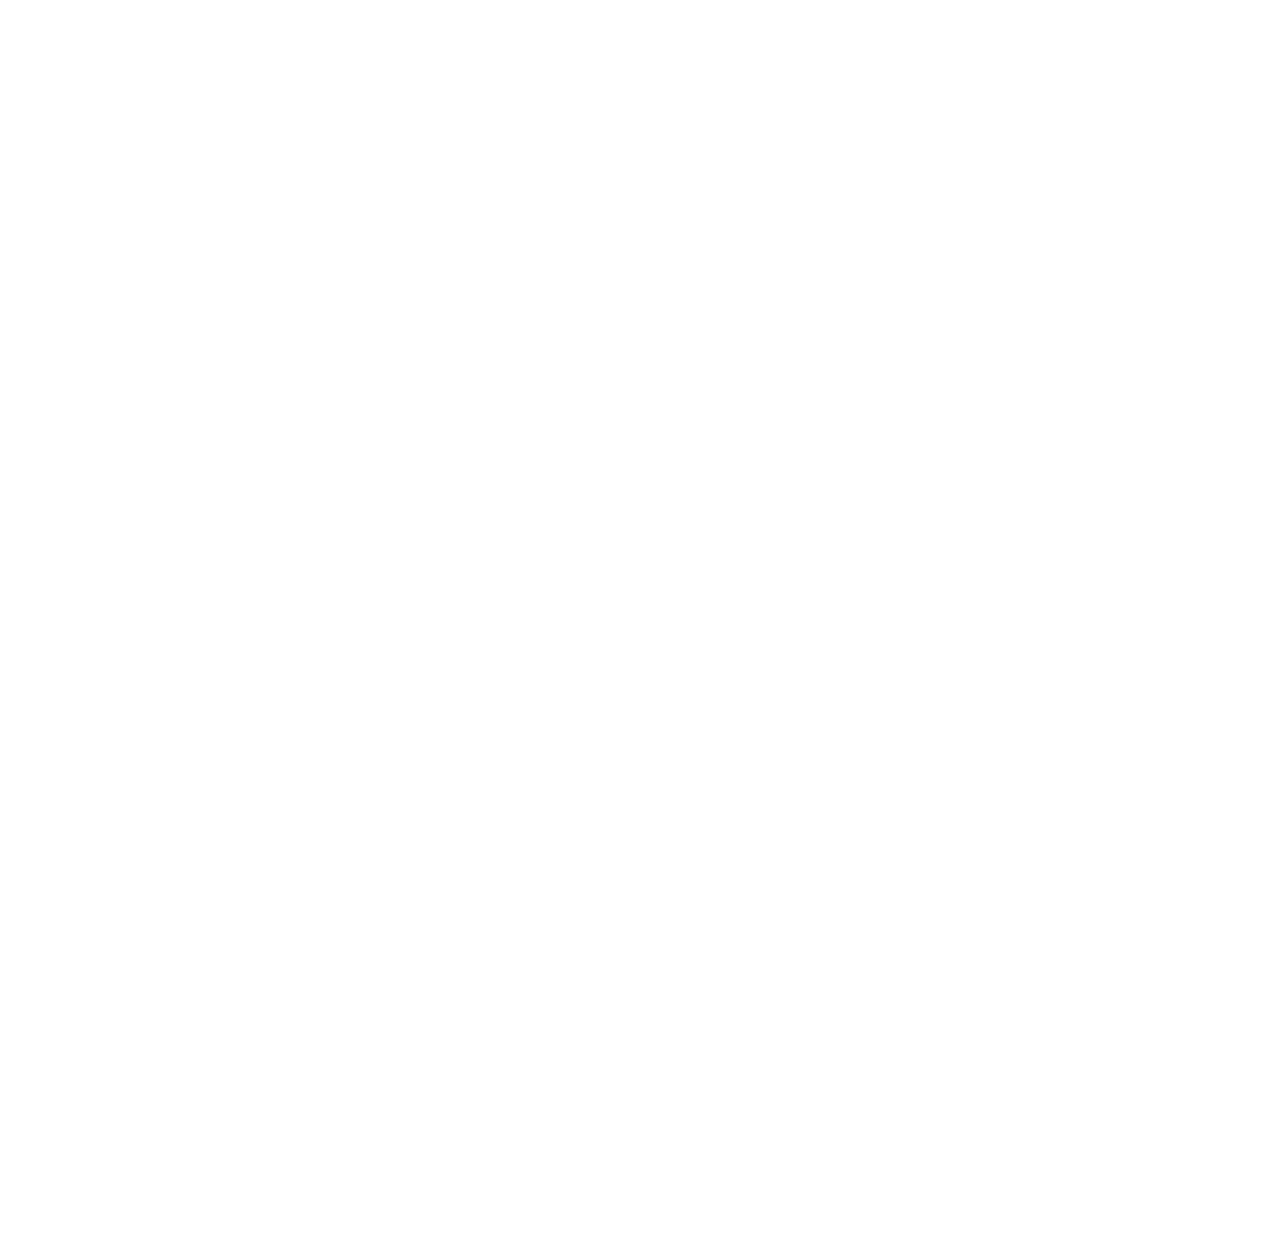
==== adminView.html @ 9c04ea88 "fistcommit" ====
<!DOCTYPE html>
<html >

<head>
    <!-- Required meta tags-->
    <meta charset="UTF-8">
    <meta name="viewport" content="width=device-width, initial-scale=1, shrink-to-fit=no">
    <meta name="description" content="au theme template">
    <meta name="author" content="Hau Nguyen">
    <meta name="keywords" content="au theme template">

    <!-- Title Page-->
    <title>Dashboard</title>

    <!-- Fontfaces CSS-->
    <link href="css/font-face.css" rel="stylesheet" media="all">
    <link href="vendor/font-awesome-4.7/css/font-awesome.min.css" rel="stylesheet" media="all">
    <link href="vendor/font-awesome-5/css/fontawesome-all.min.css" rel="stylesheet" media="all">
    <link href="vendor/mdi-font/css/material-design-iconic-font.min.css" rel="stylesheet" media="all">
    <!-- Bootstrap CSS-->
    <link href="vendor/bootstrap-4.1/bootstrap.min.css" rel="stylesheet" media="all">
    <link href="https://cdn.jsdelivr.net/npm/bootstrap@5.1.3/dist/css/bootstrap.min.css" rel="stylesheet">
    <!-- Vendor CSS-->
    <link href="vendor/animsition/animsition.min.css" rel="stylesheet" media="all">
    <link href="vendor/bootstrap-progressbar/bootstrap-progressbar-3.3.4.min.css" rel="stylesheet" media="all">
    <link href="vendor/wow/animate.css" rel="stylesheet" media="all">
    <link href="vendor/css-hamburgers/hamburgers.min.css" rel="stylesheet" media="all">
    <link href="vendor/slick/slick.css" rel="stylesheet" media="all">
    <link href="vendor/select2/select2.min.css" rel="stylesheet" media="all">
    <link href="vendor/perfect-scrollbar/perfect-scrollbar.css" rel="stylesheet" media="all">
    <!-- Main CSS-->
    <link href="css/theme.css" rel="stylesheet" media="all">


</head>

<body class="animsition" data-animsition-in-class="fade-in"
      data-animsition-in-duration="500"
      data-animsition-out-class="fade-out"
      data-animsition-out-duration="500">
<div class="page-wrapper">

    <!-- MENU SIDEBAR-->
    <aside class="menu-sidebar d-none d-lg-block">
        <div class="logo">
            <a href="adminView.html">
                <img src="images/icon/LogoAdmin-removebg-preview.png" alt="Cool Admin"/>
            </a>
        </div>
        <div class="">
            <nav class="navbar-sidebar">
                <div class="nav flex-column nav-pills me-3" id="v-pills-tab" role="tablist" aria-orientation="vertical">
                    <button class="nav-link active" id="v-pills-Dashboard-tab" data-bs-toggle="pill"
                            data-bs-target="#v-pills-home" type="button" role="tab" aria-controls="v-pills-home"
                            aria-selected="true">Dashboard
                    </button>
                    <button class="nav-link" id="v-pills-user-tab" data-bs-toggle="pill" data-bs-target="#v-pills-user"
                            type="button" role="tab" aria-controls="v-pills-user" aria-selected="false">User
                    </button>
                    <button class="nav-link" id="v-pills-product-tab" data-bs-toggle="pill"
                            data-bs-target="#v-pills-product" type="button" role="tab" aria-controls="v-pills-product"
                            aria-selected="false">Product
                    </button>
                    <button class="nav-link" id="v-pills-settings-tab" data-bs-toggle="pill"
                            data-bs-target="#v-pills-settings" type="button" role="tab" aria-controls="v-pills-settings"
                            aria-selected="false">Settings
                    </button>
                </div>
            </nav>
        </div>

    </aside>
    <!-- END MENU SIDEBAR-->

    <!-- PAGE CONTAINER-->
    <div class="page-container">
        <!-- HEADER DESKTOP-->
        <header class="header-desktop">
            <div class="section__content section__content--p30">
                <div class="container-fluid">
                    <div class="header-wrap">
                        <form class="form-header" action="" method="POST">
                            <input class="au-input au-input--xl" type="text" name="search"
                                   placeholder="Search for datas &amp; reports..."/>
                            <button class="au-btn--submit" type="submit">
                                <i class="zmdi zmdi-search"></i>
                            </button>
                        </form>
                        <div class="header-button">
                            <div class="noti-wrap">
                                <div class="noti__item js-item-menu">
                                    <i class="zmdi zmdi-notifications"></i>
                                    <span class="quantity">3</span>
                                    <div class="notifi-dropdown js-dropdown">
                                        <div class="notifi__title">
                                            <p>You have 3 Notifications</p>
                                        </div>
                                        <div class="notifi__item">
                                            <div class="bg-c1 img-cir img-40">
                                                <i class="zmdi zmdi-email-open"></i>
                                            </div>
                                            <div class="content">
                                                <p>You got a email notification</p>
                                                <span class="date">April 12, 2018 06:50</span>
                                            </div>
                                        </div>
                                        <div class="notifi__item">
                                            <div class="bg-c2 img-cir img-40">
                                                <i class="zmdi zmdi-account-box"></i>
                                            </div>
                                            <div class="content">
                                                <p>Your account has been blocked</p>
                                                <span class="date">April 12, 2018 06:50</span>
                                            </div>
                                        </div>
                                        <div class="notifi__item">
                                            <div class="bg-c3 img-cir img-40">
                                                <i class="zmdi zmdi-file-text"></i>
                                            </div>
                                            <div class="content">
                                                <p>You got a new file</p>
                                                <span class="date">April 12, 2018 06:50</span>
                                            </div>
                                        </div>
                                        <div class="notifi__footer">
                                            <a href="#">All notifications</a>
                                        </div>
                                    </div>
                                </div>
                            </div>
                            <div class="account-wrap">
                                <div class="account-item clearfix js-item-menu">
                                    <div class="image">
                                        <img src="images/icon/avatar-01.jpg" alt="John Doe"/>
                                    </div>
                                    <div class="content">
                                        <a class="js-acc-btn" href="#">john doe</a>
                                    </div>
                                    <div class="account-dropdown js-dropdown">
                                        <div class="info clearfix">
                                            <div class="image">
                                                <a href="#">
                                                    <img src="images/icon/avatar-01.jpg" alt="John Doe"/>
                                                </a>
                                            </div>
                                            <div class="content">
                                                <h5 class="name">
                                                    <a href="#">john doe</a>
                                                </h5>
                                                <span class="email">johndoe@example.com</span>
                                            </div>
                                        </div>
                                        <div class="account-dropdown__body">
                                            <div class="account-dropdown__item">
                                                <a href="#">
                                                    <i class="zmdi zmdi-account"></i>Account</a>
                                            </div>
                                            <div class="account-dropdown__item">
                                                <a href="#">
                                                    <i class="zmdi zmdi-settings"></i>Setting</a>
                                            </div>
                                        </div>
                                        <div class="account-dropdown__footer">
                                            <a href="#">
                                                <i class="zmdi zmdi-power"></i>Logout</a>
                                        </div>
                                    </div>
                                </div>
                            </div>
                        </div>
                    </div>
                </div>
            </div>
        </header>
        <!-- HEADER DESKTOP-->

        <!-- MAIN CONTENT-->
        <div class="main-content">
            <div class="section__content section__content--p30">
                <div class="container-fluid">
                    <div class="row">
                        <div class="tab-content" id="v-pills-tabContent">
                            <div class="tab-pane fade show active" id="v-pills-home" role="tabpanel"
                                 aria-labelledby="v-pills-home-tab">
                                <div class="row m-t-25">
                                    <div class="col-sm-6 col-lg-3">
                                        <div class="overview-item overview-item--c1">
                                            <div class="overview__inner">
                                                <div class="overview-box clearfix">
                                                    <div class="icon">
                                                        <i class="zmdi zmdi-account-o"></i>
                                                    </div>
                                                    <div class="text">
                                                        <h2>10368</h2>
                                                        <span>members online</span>
                                                    </div>
                                                </div>
                                                <div class="overview-chart">
                                                    <canvas id="widgetChart1"></canvas>
                                                </div>
                                            </div>
                                        </div>
                                    </div>
                                    <div class="col-sm-6 col-lg-3">
                                        <div class="overview-item overview-item--c2">
                                            <div class="overview__inner">
                                                <div class="overview-box clearfix">
                                                    <div class="icon">
                                                        <i class="zmdi zmdi-shopping-cart"></i>
                                                    </div>
                                                    <div class="text">
                                                        <h2>388,688</h2>
                                                        <span>items solid</span>
                                                    </div>
                                                </div>
                                                <div class="overview-chart">
                                                    <canvas id="widgetChart2"></canvas>
                                                </div>
                                            </div>
                                        </div>
                                    </div>
                                    <div class="col-sm-6 col-lg-3">
                                        <div class="overview-item overview-item--c3">
                                            <div class="overview__inner">
                                                <div class="overview-box clearfix">
                                                    <div class="icon">
                                                        <i class="zmdi zmdi-calendar-note"></i>
                                                    </div>
                                                    <div class="text">
                                                        <h2>1,086</h2>
                                                        <span>this week</span>
                                                    </div>
                                                </div>
                                                <div class="overview-chart">
                                                    <canvas id="widgetChart3"></canvas>
                                                </div>
                                            </div>
                                        </div>
                                    </div>
                                    <div class="col-sm-6 col-lg-3">
                                        <div class="overview-item overview-item--c4">
                                            <div class="overview__inner">
                                                <div class="overview-box clearfix">
                                                    <div class="icon">
                                                        <i class="zmdi zmdi-money"></i>
                                                    </div>
                                                    <div class="text">
                                                        <h2>$1,060,386</h2>
                                                        <span>total earnings</span>
                                                    </div>
                                                </div>
                                                <div class="overview-chart">
                                                    <canvas id="widgetChart4"></canvas>
                                                </div>
                                            </div>
                                        </div>
                                    </div>
                                </div>
                                <div class="row">
                                    <div class="col-lg-9">
                                        <h2 class="title-1 m-b-25">Earnings By Items</h2>
                                        <div class="table-responsive table--no-card m-b-40">
                                            <table class="table table-borderless table-striped table-earning">
                                                <thead>
                                                <tr>
                                                    <th>date</th>
                                                    <th>order ID</th>
                                                    <th>name</th>
                                                    <th class="text-right">price</th>
                                                    <th class="text-right">quantity</th>
                                                    <th class="text-right">total</th>
                                                </tr>
                                                </thead>
                                                <tbody>
                                                <tr>
                                                    <td>2018-09-29 05:57</td>
                                                    <td>100398</td>
                                                    <td>iPhone X 64Gb Grey</td>
                                                    <td class="text-right">$999.00</td>
                                                    <td class="text-right">1</td>
                                                    <td class="text-right">$999.00</td>
                                                </tr>
                                                <tr>
                                                    <td>2018-09-28 01:22</td>
                                                    <td>100397</td>
                                                    <td>Samsung S8 Black</td>
                                                    <td class="text-right">$756.00</td>
                                                    <td class="text-right">1</td>
                                                    <td class="text-right">$756.00</td>
                                                </tr>
                                                <tr>
                                                    <td>2018-09-27 02:12</td>
                                                    <td>100396</td>
                                                    <td>Game Console Controller</td>
                                                    <td class="text-right">$22.00</td>
                                                    <td class="text-right">2</td>
                                                    <td class="text-right">$44.00</td>
                                                </tr>
                                                <tr>
                                                    <td>2018-09-26 23:06</td>
                                                    <td>100395</td>
                                                    <td>iPhone X 256Gb Black</td>
                                                    <td class="text-right">$1199.00</td>
                                                    <td class="text-right">1</td>
                                                    <td class="text-right">$1199.00</td>
                                                </tr>
                                                <tr>
                                                    <td>2018-09-25 19:03</td>
                                                    <td>100393</td>
                                                    <td>USB 3.0 Cable</td>
                                                    <td class="text-right">$10.00</td>
                                                    <td class="text-right">3</td>
                                                    <td class="text-right">$30.00</td>
                                                </tr>
                                                <tr>
                                                    <td>2018-09-29 05:57</td>
                                                    <td>100392</td>
                                                    <td>Smartwatch 4.0 LTE Wifi</td>
                                                    <td class="text-right">$199.00</td>
                                                    <td class="text-right">6</td>
                                                    <td class="text-right">$1494.00</td>
                                                </tr>
                                                <tr>
                                                    <td>2018-09-24 19:10</td>
                                                    <td>100391</td>
                                                    <td>Camera C430W 4k</td>
                                                    <td class="text-right">$699.00</td>
                                                    <td class="text-right">1</td>
                                                    <td class="text-right">$699.00</td>
                                                </tr>
                                                <tr>
                                                    <td>2018-09-22 00:43</td>
                                                    <td>100393</td>
                                                    <td>USB 3.0 Cable</td>
                                                    <td class="text-right">$10.00</td>
                                                    <td class="text-right">3</td>
                                                    <td class="text-right">$30.00</td>
                                                </tr>
                                                </tbody>
                                            </table>
                                        </div>
                                    </div>
                                    <div class="col-lg-3">
                                        <h2 class="title-1 m-b-25">Top countries</h2>
                                        <div class="au-card au-card--bg-blue au-card-top-countries m-b-40">
                                            <div class="au-card-inner">
                                                <div class="table-responsive">
                                                    <table class="table table-top-countries">
                                                        <tbody>
                                                        <tr>
                                                            <td>United States</td>
                                                            <td class="text-right">$119,366.96</td>
                                                        </tr>
                                                        <tr>
                                                            <td>Australia</td>
                                                            <td class="text-right">$70,261.65</td>
                                                        </tr>
                                                        <tr>
                                                            <td>United Kingdom</td>
                                                            <td class="text-right">$46,399.22</td>
                                                        </tr>
                                                        <tr>
                                                            <td>Turkey</td>
                                                            <td class="text-right">$35,364.90</td>
                                                        </tr>
                                                        <tr>
                                                            <td>Germany</td>
                                                            <td class="text-right">$20,366.96</td>
                                                        </tr>
                                                        <tr>
                                                            <td>France</td>
                                                            <td class="text-right">$10,366.96</td>
                                                        </tr>
                                                        <tr>
                                                            <td>Australia</td>
                                                            <td class="text-right">$5,366.96</td>
                                                        </tr>
                                                        <tr>
                                                            <td>Italy</td>
                                                            <td class="text-right">$1639.32</td>
                                                        </tr>
                                                        </tbody>
                                                    </table>
                                                </div>
                                            </div>
                                        </div>
                                    </div>
                                </div>
                            </div>
                            <div class="tab-pane fade" id="v-pills-user" role="tabpanel"
                                 aria-labelledby="v-pills-user-tab">
                                <div class="row">
                                    <div class="col-md-12">
                                        <!-- DATA TABLE -->
                                        <h3 class="title-5 m-b-35">data table</h3>
                                        <div class="table-data__tool">
                                            <div class="table-data__tool-left">
                                                <div class="rs-select2--light rs-select2--md">
                                                    <select class="js-select2" name="property">
                                                        <option selected="selected">All</option>
                                                        <option value="">Online</option>
                                                        <option value="">Offline</option>
                                                    </select>
                                                    <div class="dropDownSelect2"></div>
                                                </div>
                                                <button class="au-btn-filter">
                                                    <i class="zmdi zmdi-filter-list"></i>filters
                                                </button>
                                            </div>
                                            <div class="table-data__tool-right">
                                                <div class="rs-select2--dark rs-select2--sm rs-select2--dark2">
                                                    <select class="js-select2" name="type">
                                                        <option selected="selected">Excel</option>
                                                        <option value="">Option 2</option>
                                                    </select>
                                                    <div class="dropDownSelect2"></div>
                                                </div>
                                            </div>
                                        </div>
                                        <div class="table-responsive table-responsive-data2">
                                            <table class="table table-data3" id="tableUser">
                                            </table>
                                        </div>
                                        <!-- END DATA TABLE -->
                                    </div>
                                </div>
                            </div>
                            <div class="tab-pane fade" id="v-pills-product" role="tabpanel"
                                 aria-labelledby="v-pills-product-tab">
                                <div class="row">
                                    <div class="col-md-12">
                                        <!-- DATA TABLE -->
                                        <h3 class="title-5 m-b-35">data table</h3>
                                        <div class="table-data__tool">
                                            <div class="table-data__tool-left">
                                                <div class="rs-select2--light rs-select2--md">
                                                    <select class="js-select2" name="property">
                                                        <option selected="selected">All</option>
                                                        <option value="">Online</option>
                                                        <option value="">Offline</option>
                                                    </select>
                                                    <div class="dropDownSelect2"></div>
                                                </div>
                                                <button class="au-btn-filter">
                                                    <i class="zmdi zmdi-filter-list"></i>filters
                                                </button>
                                            </div>
                                            <div class="table-data__tool-right">
                                                <button class="au-btn au-btn-icon au-btn--green au-btn--small">
                                                    <i class="zmdi zmdi-plus"></i>add item</button>
                                                <div class="rs-select2--dark rs-select2--sm rs-select2--dark2">
                                                    <select class="js-select2" name="type">
                                                        <option selected="selected">Excel</option>
                                                        <option value="">Option 2</option>
                                                    </select>
                                                    <div class="dropDownSelect2"></div>
                                                </div>
                                            </div>
                                        </div>
                                        <div class="table-responsive table-responsive-data2">
                                            <table class="table table-data3">
                                                <thead>
                                                <tr>
                                                    <th>STT</th>
                                                    <th>Name</th>
                                                    <th>Describe</th>
                                                    <th>Picture</th>
                                                    <th></th>
                                                </tr>
                                                </thead>
                                                <tbody>
                                                <tr class="tr-shadow">
                                                    <td>1</td>
                                                    <td>Coca</td>
                                                    <td>Đồ uống</td>
                                                    <td></td>
                                                    <td>
                                                        <div class="table-data-feature">
                                                            <button class="item" data-toggle="tooltip"
                                                                    data-placement="top" title="Info">
                                                                <i class="zmdi zmdi-info"></i>
                                                            </button>
                                                            <button class="item" data-toggle="tooltip"
                                                                    data-placement="top" title="Edit">
                                                                <i class="fa fa-edit"></i>
                                                            </button>
                                                            <button class="item" data-toggle="tooltip"
                                                                    data-placement="top" title="Ban">
                                                                <i class="fa fa-ban"></i>
                                                            </button>

                                                        </div>
                                                    </td>
                                                </tr>
                                                <tr class="spacer"></tr>
                                                </tbody>
                                            </table>
                                        </div>
                                        <!-- END DATA TABLE -->
                                    </div>
                                </div>
                            </div>
                            <div class="tab-pane fade" id="v-pills-settings" role="tabpanel"
                                 aria-labelledby="v-pills-settings-tab">...
                            </div>
                        </div>
                    </div>
                    <div class="row">
                        <div class="col-md-12">
                            <div class="copyright">
                                <p>Copyright © 2018 Colorlib. All rights reserved. Template by <a
                                        href="https://colorlib.com">Colorlib</a>.</p>
                            </div>
                        </div>
                    </div>
                </div>
            </div>
        </div>
        <!-- END MAIN CONTENT-->
        <!-- END PAGE CONTAINER-->
    </div>

</div>

<div>
    <script src="//ajax.googleapis.com/ajax/libs/jquery/1.9.1/jquery.min.js"></script>
    <!-- Jquery JS-->
    <script src="vendor/jquery-3.2.1.min.js"></script>
    <!-- Bootstrap JS-->
    <script src="vendor/bootstrap-4.1/popper.min.js"></script>
    <script src="vendor/bootstrap-4.1/bootstrap.min.js"></script>
    <!-- Vendor JS       -->
    <script src="vendor/slick/slick.min.js">
    </script>
    <script src="vendor/wow/wow.min.js"></script>
    <script src="vendor/animsition/animsition.min.js"></script>
    <script src="vendor/bootstrap-progressbar/bootstrap-progressbar.min.js">
    </script>
    <script src="vendor/counter-up/jquery.waypoints.min.js"></script>
    <script src="vendor/counter-up/jquery.counterup.min.js">
    </script>
    <script src="vendor/circle-progress/circle-progress.min.js"></script>
    <script src="vendor/perfect-scrollbar/perfect-scrollbar.js"></script>
    <script src="vendor/chartjs/Chart.bundle.min.js"></script>
    <script src="vendor/select2/select2.min.js">
    </script>
    <script src="https://cdn.jsdelivr.net/npm/bootstrap@5.1.3/dist/js/bootstrap.bundle.min.js"></script>
    <script src="js/adminView.js"></script>

    <!-- Main JS-->
    <script src="js/main.js"></script>
    <script src="js/adminView.js"></script>


</div>

</body>

</html>
<!-- end document-->
---- css/font-face.css ----
/* poppins-100 - latin */
@font-face {
  font-family: 'Poppins';
  font-style: normal;
  font-weight: 100;
  src: url('../fonts/poppins/poppins-v5-latin-100.eot'); /* IE9 Compat Modes */
  src: local('Poppins Thin'), local('Poppins-Thin'),
       url('../fonts/poppins/poppins-v5-latin-100.eot?#iefix') format('embedded-opentype'), /* IE6-IE8 */
       url('../fonts/poppins/poppins-v5-latin-100.woff2') format('woff2'), /* Super Modern Browsers */
       url('../fonts/poppins/poppins-v5-latin-100.woff') format('woff'), /* Modern Browsers */
       url('../fonts/poppins/poppins-v5-latin-100.ttf') format('truetype'), /* Safari, Android, iOS */
       url('../fonts/poppins/poppins-v5-latin-100.svg#Poppins') format('svg'); /* Legacy iOS */
}
/* poppins-200 - latin */
@font-face {
  font-family: 'Poppins';
  font-style: normal;
  font-weight: 200;
  src: url('../fonts/poppins/poppins-v5-latin-200.eot'); /* IE9 Compat Modes */
  src: local('Poppins ExtraLight'), local('Poppins-ExtraLight'),
       url('../fonts/poppins/poppins-v5-latin-200.eot?#iefix') format('embedded-opentype'), /* IE6-IE8 */
       url('../fonts/poppins/poppins-v5-latin-200.woff2') format('woff2'), /* Super Modern Browsers */
       url('../fonts/poppins/poppins-v5-latin-200.woff') format('woff'), /* Modern Browsers */
       url('../fonts/poppins/poppins-v5-latin-200.ttf') format('truetype'), /* Safari, Android, iOS */
       url('../fonts/poppins/poppins-v5-latin-200.svg#Poppins') format('svg'); /* Legacy iOS */
}
/* poppins-200italic - latin */
@font-face {
  font-family: 'Poppins';
  font-style: italic;
  font-weight: 200;
  src: url('../fonts/poppins/poppins-v5-latin-200italic.eot'); /* IE9 Compat Modes */
  src: local('Poppins ExtraLight Italic'), local('Poppins-ExtraLightItalic'),
       url('../fonts/poppins/poppins-v5-latin-200italic.eot?#iefix') format('embedded-opentype'), /* IE6-IE8 */
       url('../fonts/poppins/poppins-v5-latin-200italic.woff2') format('woff2'), /* Super Modern Browsers */
       url('../fonts/poppins/poppins-v5-latin-200italic.woff') format('woff'), /* Modern Browsers */
       url('../fonts/poppins/poppins-v5-latin-200italic.ttf') format('truetype'), /* Safari, Android, iOS */
       url('../fonts/poppins/poppins-v5-latin-200italic.svg#Poppins') format('svg'); /* Legacy iOS */
}
/* poppins-100italic - latin */
@font-face {
  font-family: 'Poppins';
  font-style: italic;
  font-weight: 100;
  src: url('../fonts/poppins/poppins-v5-latin-100italic.eot'); /* IE9 Compat Modes */
  src: local('Poppins Thin Italic'), local('Poppins-ThinItalic'),
       url('../fonts/poppins/poppins-v5-latin-100italic.eot?#iefix') format('embedded-opentype'), /* IE6-IE8 */
       url('../fonts/poppins/poppins-v5-latin-100italic.woff2') format('woff2'), /* Super Modern Browsers */
       url('../fonts/poppins/poppins-v5-latin-100italic.woff') format('woff'), /* Modern Browsers */
       url('../fonts/poppins/poppins-v5-latin-100italic.ttf') format('truetype'), /* Safari, Android, iOS */
       url('../fonts/poppins/poppins-v5-latin-100italic.svg#Poppins') format('svg'); /* Legacy iOS */
}
/* poppins-300 - latin */
@font-face {
  font-family: 'Poppins';
  font-style: normal;
  font-weight: 300;
  src: url('../fonts/poppins/poppins-v5-latin-300.eot'); /* IE9 Compat Modes */
  src: local('Poppins Light'), local('Poppins-Light'),
       url('../fonts/poppins/poppins-v5-latin-300.eot?#iefix') format('embedded-opentype'), /* IE6-IE8 */
       url('../fonts/poppins/poppins-v5-latin-300.woff2') format('woff2'), /* Super Modern Browsers */
       url('../fonts/poppins/poppins-v5-latin-300.woff') format('woff'), /* Modern Browsers */
       url('../fonts/poppins/poppins-v5-latin-300.ttf') format('truetype'), /* Safari, Android, iOS */
       url('../fonts/poppins/poppins-v5-latin-300.svg#Poppins') format('svg'); /* Legacy iOS */
}
/* poppins-300italic - latin */
@font-face {
  font-family: 'Poppins';
  font-style: italic;
  font-weight: 300;
  src: url('../fonts/poppins/poppins-v5-latin-300italic.eot'); /* IE9 Compat Modes */
  src: local('Poppins Light Italic'), local('Poppins-LightItalic'),
       url('../fonts/poppins/poppins-v5-latin-300italic.eot?#iefix') format('embedded-opentype'), /* IE6-IE8 */
       url('../fonts/poppins/poppins-v5-latin-300italic.woff2') format('woff2'), /* Super Modern Browsers */
       url('../fonts/poppins/poppins-v5-latin-300italic.woff') format('woff'), /* Modern Browsers */
       url('../fonts/poppins/poppins-v5-latin-300italic.ttf') format('truetype'), /* Safari, Android, iOS */
       url('../fonts/poppins/poppins-v5-latin-300italic.svg#Poppins') format('svg'); /* Legacy iOS */
}
/* poppins-regular - latin */
@font-face {
  font-family: 'Poppins';
  font-style: normal;
  font-weight: 400;
  src: url('../fonts/poppins/poppins-v5-latin-regular.eot'); /* IE9 Compat Modes */
  src: local('Poppins Regular'), local('Poppins-Regular'),
       url('../fonts/poppins/poppins-v5-latin-regular.eot?#iefix') format('embedded-opentype'), /* IE6-IE8 */
       url('../fonts/poppins/poppins-v5-latin-regular.woff2') format('woff2'), /* Super Modern Browsers */
       url('../fonts/poppins/poppins-v5-latin-regular.woff') format('woff'), /* Modern Browsers */
       url('../fonts/poppins/poppins-v5-latin-regular.ttf') format('truetype'), /* Safari, Android, iOS */
       url('../fonts/poppins/poppins-v5-latin-regular.svg#Poppins') format('svg'); /* Legacy iOS */
}
/* poppins-italic - latin */
@font-face {
  font-family: 'Poppins';
  font-style: italic;
  font-weight: 400;
  src: url('../fonts/poppins/poppins-v5-latin-italic.eot'); /* IE9 Compat Modes */
  src: local('Poppins Italic'), local('Poppins-Italic'),
       url('../fonts/poppins/poppins-v5-latin-italic.eot?#iefix') format('embedded-opentype'), /* IE6-IE8 */
       url('../fonts/poppins/poppins-v5-latin-italic.woff2') format('woff2'), /* Super Modern Browsers */
       url('../fonts/poppins/poppins-v5-latin-italic.woff') format('woff'), /* Modern Browsers */
       url('../fonts/poppins/poppins-v5-latin-italic.ttf') format('truetype'), /* Safari, Android, iOS */
       url('../fonts/poppins/poppins-v5-latin-italic.svg#Poppins') format('svg'); /* Legacy iOS */
}
/* poppins-500 - latin */
@font-face {
  font-family: 'Poppins';
  font-style: normal;
  font-weight: 500;
  src: url('../fonts/poppins/poppins-v5-latin-500.eot'); /* IE9 Compat Modes */
  src: local('Poppins Medium'), local('Poppins-Medium'),
       url('../fonts/poppins/poppins-v5-latin-500.eot?#iefix') format('embedded-opentype'), /* IE6-IE8 */
       url('../fonts/poppins/poppins-v5-latin-500.woff2') format('woff2'), /* Super Modern Browsers */
       url('../fonts/poppins/poppins-v5-latin-500.woff') format('woff'), /* Modern Browsers */
       url('../fonts/poppins/poppins-v5-latin-500.ttf') format('truetype'), /* Safari, Android, iOS */
       url('../fonts/poppins/poppins-v5-latin-500.svg#Poppins') format('svg'); /* Legacy iOS */
}
/* poppins-500italic - latin */
@font-face {
  font-family: 'Poppins';
  font-style: italic;
  font-weight: 500;
  src: url('../fonts/poppins/poppins-v5-latin-500italic.eot'); /* IE9 Compat Modes */
  src: local('Poppins Medium Italic'), local('Poppins-MediumItalic'),
       url('../fonts/poppins/poppins-v5-latin-500italic.eot?#iefix') format('embedded-opentype'), /* IE6-IE8 */
       url('../fonts/poppins/poppins-v5-latin-500italic.woff2') format('woff2'), /* Super Modern Browsers */
       url('../fonts/poppins/poppins-v5-latin-500italic.woff') format('woff'), /* Modern Browsers */
       url('../fonts/poppins/poppins-v5-latin-500italic.ttf') format('truetype'), /* Safari, Android, iOS */
       url('../fonts/poppins/poppins-v5-latin-500italic.svg#Poppins') format('svg'); /* Legacy iOS */
}
/* poppins-600 - latin */
@font-face {
  font-family: 'Poppins';
  font-style: normal;
  font-weight: 600;
  src: url('../fonts/poppins/poppins-v5-latin-600.eot'); /* IE9 Compat Modes */
  src: local('Poppins SemiBold'), local('Poppins-SemiBold'),
       url('../fonts/poppins/poppins-v5-latin-600.eot?#iefix') format('embedded-opentype'), /* IE6-IE8 */
       url('../fonts/poppins/poppins-v5-latin-600.woff2') format('woff2'), /* Super Modern Browsers */
       url('../fonts/poppins/poppins-v5-latin-600.woff') format('woff'), /* Modern Browsers */
       url('../fonts/poppins/poppins-v5-latin-600.ttf') format('truetype'), /* Safari, Android, iOS */
       url('../fonts/poppins/poppins-v5-latin-600.svg#Poppins') format('svg'); /* Legacy iOS */
}
/* poppins-600italic - latin */
@font-face {
  font-family: 'Poppins';
  font-style: italic;
  font-weight: 600;
  src: url('../fonts/poppins/poppins-v5-latin-600italic.eot'); /* IE9 Compat Modes */
  src: local('Poppins SemiBold Italic'), local('Poppins-SemiBoldItalic'),
       url('../fonts/poppins/poppins-v5-latin-600italic.eot?#iefix') format('embedded-opentype'), /* IE6-IE8 */
       url('../fonts/poppins/poppins-v5-latin-600italic.woff2') format('woff2'), /* Super Modern Browsers */
       url('../fonts/poppins/poppins-v5-latin-600italic.woff') format('woff'), /* Modern Browsers */
       url('../fonts/poppins/poppins-v5-latin-600italic.ttf') format('truetype'), /* Safari, Android, iOS */
       url('../fonts/poppins/poppins-v5-latin-600italic.svg#Poppins') format('svg'); /* Legacy iOS */
}
/* poppins-700 - latin */
@font-face {
  font-family: 'Poppins';
  font-style: normal;
  font-weight: 700;
  src: url('../fonts/poppins/poppins-v5-latin-700.eot'); /* IE9 Compat Modes */
  src: local('Poppins Bold'), local('Poppins-Bold'),
       url('../fonts/poppins/poppins-v5-latin-700.eot?#iefix') format('embedded-opentype'), /* IE6-IE8 */
       url('../fonts/poppins/poppins-v5-latin-700.woff2') format('woff2'), /* Super Modern Browsers */
       url('../fonts/poppins/poppins-v5-latin-700.woff') format('woff'), /* Modern Browsers */
       url('../fonts/poppins/poppins-v5-latin-700.ttf') format('truetype'), /* Safari, Android, iOS */
       url('../fonts/poppins/poppins-v5-latin-700.svg#Poppins') format('svg'); /* Legacy iOS */
}
/* poppins-700italic - latin */
@font-face {
  font-family: 'Poppins';
  font-style: italic;
  font-weight: 700;
  src: url('../fonts/poppins/poppins-v5-latin-700italic.eot'); /* IE9 Compat Modes */
  src: local('Poppins Bold Italic'), local('Poppins-BoldItalic'),
       url('../fonts/poppins/poppins-v5-latin-700italic.eot?#iefix') format('embedded-opentype'), /* IE6-IE8 */
       url('../fonts/poppins/poppins-v5-latin-700italic.woff2') format('woff2'), /* Super Modern Browsers */
       url('../fonts/poppins/poppins-v5-latin-700italic.woff') format('woff'), /* Modern Browsers */
       url('../fonts/poppins/poppins-v5-latin-700italic.ttf') format('truetype'), /* Safari, Android, iOS */
       url('../fonts/poppins/poppins-v5-latin-700italic.svg#Poppins') format('svg'); /* Legacy iOS */
}
/* poppins-800 - latin */
@font-face {
  font-family: 'Poppins';
  font-style: normal;
  font-weight: 800;
  src: url('../fonts/poppins/poppins-v5-latin-800.eot'); /* IE9 Compat Modes */
  src: local('Poppins ExtraBold'), local('Poppins-ExtraBold'),
       url('../fonts/poppins/poppins-v5-latin-800.eot?#iefix') format('embedded-opentype'), /* IE6-IE8 */
       url('../fonts/poppins/poppins-v5-latin-800.woff2') format('woff2'), /* Super Modern Browsers */
       url('../fonts/poppins/poppins-v5-latin-800.woff') format('woff'), /* Modern Browsers */
       url('../fonts/poppins/poppins-v5-latin-800.ttf') format('truetype'), /* Safari, Android, iOS */
       url('../fonts/poppins/poppins-v5-latin-800.svg#Poppins') format('svg'); /* Legacy iOS */
}
/* poppins-800italic - latin */
@font-face {
  font-family: 'Poppins';
  font-style: italic;
  font-weight: 800;
  src: url('../fonts/poppins/poppins-v5-latin-800italic.eot'); /* IE9 Compat Modes */
  src: local('Poppins ExtraBold Italic'), local('Poppins-ExtraBoldItalic'),
       url('../fonts/poppins/poppins-v5-latin-800italic.eot?#iefix') format('embedded-opentype'), /* IE6-IE8 */
       url('../fonts/poppins/poppins-v5-latin-800italic.woff2') format('woff2'), /* Super Modern Browsers */
       url('../fonts/poppins/poppins-v5-latin-800italic.woff') format('woff'), /* Modern Browsers */
       url('../fonts/poppins/poppins-v5-latin-800italic.ttf') format('truetype'), /* Safari, Android, iOS */
       url('../fonts/poppins/poppins-v5-latin-800italic.svg#Poppins') format('svg'); /* Legacy iOS */
}
/* poppins-900 - latin */
@font-face {
  font-family: 'Poppins';
  font-style: normal;
  font-weight: 900;
  src: url('../fonts/poppins/poppins-v5-latin-900.eot'); /* IE9 Compat Modes */
  src: local('Poppins Black'), local('Poppins-Black'),
       url('../fonts/poppins/poppins-v5-latin-900.eot?#iefix') format('embedded-opentype'), /* IE6-IE8 */
       url('../fonts/poppins/poppins-v5-latin-900.woff2') format('woff2'), /* Super Modern Browsers */
       url('../fonts/poppins/poppins-v5-latin-900.woff') format('woff'), /* Modern Browsers */
       url('../fonts/poppins/poppins-v5-latin-900.ttf') format('truetype'), /* Safari, Android, iOS */
       url('../fonts/poppins/poppins-v5-latin-900.svg#Poppins') format('svg'); /* Legacy iOS */
}
/* poppins-900italic - latin */
@font-face {
  font-family: 'Poppins';
  font-style: italic;
  font-weight: 900;
  src: url('../fonts/poppins/poppins-v5-latin-900italic.eot'); /* IE9 Compat Modes */
  src: local('Poppins Black Italic'), local('Poppins-BlackItalic'),
       url('../fonts/poppins/poppins-v5-latin-900italic.eot?#iefix') format('embedded-opentype'), /* IE6-IE8 */
       url('../fonts/poppins/poppins-v5-latin-900italic.woff2') format('woff2'), /* Super Modern Browsers */
       url('../fonts/poppins/poppins-v5-latin-900italic.woff') format('woff'), /* Modern Browsers */
       url('../fonts/poppins/poppins-v5-latin-900italic.ttf') format('truetype'), /* Safari, Android, iOS */
       url('../fonts/poppins/poppins-v5-latin-900italic.svg#Poppins') format('svg'); /* Legacy iOS */
}
---- vendor/mdi-font/css/material-design-iconic-font.min.css ----
@font-face{font-family:Material-Design-Iconic-Font;src:url(../fonts/Material-Design-Iconic-Font.woff2?v=2.2.0) format('woff2'),url(../fonts/Material-Design-Iconic-Font.woff?v=2.2.0) format('woff'),url(../fonts/Material-Design-Iconic-Font.ttf?v=2.2.0) format('truetype')}.zmdi{display:inline-block;font:normal normal normal 14px/1 'Material-Design-Iconic-Font';font-size:inherit;text-rendering:auto;-webkit-font-smoothing:antialiased;-moz-osx-font-smoothing:grayscale}.zmdi-hc-lg{font-size:1.33333333em;line-height:.75em;vertical-align:-15%}.zmdi-hc-2x{font-size:2em}.zmdi-hc-3x{font-size:3em}.zmdi-hc-4x{font-size:4em}.zmdi-hc-5x{font-size:5em}.zmdi-hc-fw{width:1.28571429em;text-align:center}.zmdi-hc-ul{padding-left:0;margin-left:2.14285714em;list-style-type:none}.zmdi-hc-ul>li{position:relative}.zmdi-hc-li{position:absolute;left:-2.14285714em;width:2.14285714em;top:.14285714em;text-align:center}.zmdi-hc-li.zmdi-hc-lg{left:-1.85714286em}.zmdi-hc-border{padding:.1em .25em;border:solid .1em #9e9e9e;border-radius:2px}.zmdi-hc-border-circle{padding:.1em .25em;border:solid .1em #9e9e9e;border-radius:50%}.zmdi.pull-left{float:left;margin-right:.15em}.zmdi.pull-right{float:right;margin-left:.15em}.zmdi-hc-spin{-webkit-animation:zmdi-spin 1.5s infinite linear;animation:zmdi-spin 1.5s infinite linear}.zmdi-hc-spin-reverse{-webkit-animation:zmdi-spin-reverse 1.5s infinite linear;animation:zmdi-spin-reverse 1.5s infinite linear}@-webkit-keyframes zmdi-spin{0%{-webkit-transform:rotate(0deg);transform:rotate(0deg)}100%{-webkit-transform:rotate(359deg);transform:rotate(359deg)}}@keyframes zmdi-spin{0%{-webkit-transform:rotate(0deg);transform:rotate(0deg)}100%{-webkit-transform:rotate(359deg);transform:rotate(359deg)}}@-webkit-keyframes zmdi-spin-reverse{0%{-webkit-transform:rotate(0deg);transform:rotate(0deg)}100%{-webkit-transform:rotate(-359deg);transform:rotate(-359deg)}}@keyframes zmdi-spin-reverse{0%{-webkit-transform:rotate(0deg);transform:rotate(0deg)}100%{-webkit-transform:rotate(-359deg);transform:rotate(-359deg)}}.zmdi-hc-rotate-90{-webkit-transform:rotate(90deg);-ms-transform:rotate(90deg);transform:rotate(90deg)}.zmdi-hc-rotate-180{-webkit-transform:rotate(180deg);-ms-transform:rotate(180deg);transform:rotate(180deg)}.zmdi-hc-rotate-270{-webkit-transform:rotate(270deg);-ms-transform:rotate(270deg);transform:rotate(270deg)}.zmdi-hc-flip-horizontal{-webkit-transform:scale(-1,1);-ms-transform:scale(-1,1);transform:scale(-1,1)}.zmdi-hc-flip-vertical{-webkit-transform:scale(1,-1);-ms-transform:scale(1,-1);transform:scale(1,-1)}.zmdi-hc-stack{position:relative;display:inline-block;width:2em;height:2em;line-height:2em;vertical-align:middle}.zmdi-hc-stack-1x,.zmdi-hc-stack-2x{position:absolute;left:0;width:100%;text-align:center}.zmdi-hc-stack-1x{line-height:inherit}.zmdi-hc-stack-2x{font-size:2em}.zmdi-hc-inverse{color:#fff}.zmdi-3d-rotation:before{content:'\f101'}.zmdi-airplane-off:before{content:'\f102'}.zmdi-airplane:before{content:'\f103'}.zmdi-album:before{content:'\f104'}.zmdi-archive:before{content:'\f105'}.zmdi-assignment-account:before{content:'\f106'}.zmdi-assignment-alert:before{content:'\f107'}.zmdi-assignment-check:before{content:'\f108'}.zmdi-assignment-o:before{content:'\f109'}.zmdi-assignment-return:before{content:'\f10a'}.zmdi-assignment-returned:before{content:'\f10b'}.zmdi-assignment:before{content:'\f10c'}.zmdi-attachment-alt:before{content:'\f10d'}.zmdi-attachment:before{content:'\f10e'}.zmdi-audio:before{content:'\f10f'}.zmdi-badge-check:before{content:'\f110'}.zmdi-balance-wallet:before{content:'\f111'}.zmdi-balance:before{content:'\f112'}.zmdi-battery-alert:before{content:'\f113'}.zmdi-battery-flash:before{content:'\f114'}.zmdi-battery-unknown:before{content:'\f115'}.zmdi-battery:before{content:'\f116'}.zmdi-bike:before{content:'\f117'}.zmdi-block-alt:before{content:'\f118'}.zmdi-block:before{content:'\f119'}.zmdi-boat:before{content:'\f11a'}.zmdi-book-image:before{content:'\f11b'}.zmdi-book:before{content:'\f11c'}.zmdi-bookmark-outline:before{content:'\f11d'}.zmdi-bookmark:before{content:'\f11e'}.zmdi-brush:before{content:'\f11f'}.zmdi-bug:before{content:'\f120'}.zmdi-bus:before{content:'\f121'}.zmdi-cake:before{content:'\f122'}.zmdi-car-taxi:before{content:'\f123'}.zmdi-car-wash:before{content:'\f124'}.zmdi-car:before{content:'\f125'}.zmdi-card-giftcard:before{content:'\f126'}.zmdi-card-membership:before{content:'\f127'}.zmdi-card-travel:before{content:'\f128'}.zmdi-card:before{content:'\f129'}.zmdi-case-check:before{content:'\f12a'}.zmdi-case-download:before{content:'\f12b'}.zmdi-case-play:before{content:'\f12c'}.zmdi-case:before{content:'\f12d'}.zmdi-cast-connected:before{content:'\f12e'}.zmdi-cast:before{content:'\f12f'}.zmdi-chart-donut:before{content:'\f130'}.zmdi-chart:before{content:'\f131'}.zmdi-city-alt:before{content:'\f132'}.zmdi-city:before{content:'\f133'}.zmdi-close-circle-o:before{content:'\f134'}.zmdi-close-circle:before{content:'\f135'}.zmdi-close:before{content:'\f136'}.zmdi-cocktail:before{content:'\f137'}.zmdi-code-setting:before{content:'\f138'}.zmdi-code-smartphone:before{content:'\f139'}.zmdi-code:before{content:'\f13a'}.zmdi-coffee:before{content:'\f13b'}.zmdi-collection-bookmark:before{content:'\f13c'}.zmdi-collection-case-play:before{content:'\f13d'}.zmdi-collection-folder-image:before{content:'\f13e'}.zmdi-collection-image-o:before{content:'\f13f'}.zmdi-collection-image:before{content:'\f140'}.zmdi-collection-item-1:before{content:'\f141'}.zmdi-collection-item-2:before{content:'\f142'}.zmdi-collection-item-3:before{content:'\f143'}.zmdi-collection-item-4:before{content:'\f144'}.zmdi-collection-item-5:before{content:'\f145'}.zmdi-collection-item-6:before{content:'\f146'}.zmdi-collection-item-7:before{content:'\f147'}.zmdi-collection-item-8:before{content:'\f148'}.zmdi-collection-item-9-plus:before{content:'\f149'}.zmdi-collection-item-9:before{content:'\f14a'}.zmdi-collection-item:before{content:'\f14b'}.zmdi-collection-music:before{content:'\f14c'}.zmdi-collection-pdf:before{content:'\f14d'}.zmdi-collection-plus:before{content:'\f14e'}.zmdi-collection-speaker:before{content:'\f14f'}.zmdi-collection-text:before{content:'\f150'}.zmdi-collection-video:before{content:'\f151'}.zmdi-compass:before{content:'\f152'}.zmdi-cutlery:before{content:'\f153'}.zmdi-delete:before{content:'\f154'}.zmdi-dialpad:before{content:'\f155'}.zmdi-dns:before{content:'\f156'}.zmdi-drink:before{content:'\f157'}.zmdi-edit:before{content:'\f158'}.zmdi-email-open:before{content:'\f159'}.zmdi-email:before{content:'\f15a'}.zmdi-eye-off:before{content:'\f15b'}.zmdi-eye:before{content:'\f15c'}.zmdi-eyedropper:before{content:'\f15d'}.zmdi-favorite-outline:before{content:'\f15e'}.zmdi-favorite:before{content:'\f15f'}.zmdi-filter-list:before{content:'\f160'}.zmdi-fire:before{content:'\f161'}.zmdi-flag:before{content:'\f162'}.zmdi-flare:before{content:'\f163'}.zmdi-flash-auto:before{content:'\f164'}.zmdi-flash-off:before{content:'\f165'}.zmdi-flash:before{content:'\f166'}.zmdi-flip:before{content:'\f167'}.zmdi-flower-alt:before{content:'\f168'}.zmdi-flower:before{content:'\f169'}.zmdi-font:before{content:'\f16a'}.zmdi-fullscreen-alt:before{content:'\f16b'}.zmdi-fullscreen-exit:before{content:'\f16c'}.zmdi-fullscreen:before{content:'\f16d'}.zmdi-functions:before{content:'\f16e'}.zmdi-gas-station:before{content:'\f16f'}.zmdi-gesture:before{content:'\f170'}.zmdi-globe-alt:before{content:'\f171'}.zmdi-globe-lock:before{content:'\f172'}.zmdi-globe:before{content:'\f173'}.zmdi-graduation-cap:before{content:'\f174'}.zmdi-home:before{content:'\f175'}.zmdi-hospital-alt:before{content:'\f176'}.zmdi-hospital:before{content:'\f177'}.zmdi-hotel:before{content:'\f178'}.zmdi-hourglass-alt:before{content:'\f179'}.zmdi-hourglass-outline:before{content:'\f17a'}.zmdi-hourglass:before{content:'\f17b'}.zmdi-http:before{content:'\f17c'}.zmdi-image-alt:before{content:'\f17d'}.zmdi-image-o:before{content:'\f17e'}.zmdi-image:before{content:'\f17f'}.zmdi-inbox:before{content:'\f180'}.zmdi-invert-colors-off:before{content:'\f181'}.zmdi-invert-colors:before{content:'\f182'}.zmdi-key:before{content:'\f183'}.zmdi-label-alt-outline:before{content:'\f184'}.zmdi-label-alt:before{content:'\f185'}.zmdi-label-heart:before{content:'\f186'}.zmdi-label:before{content:'\f187'}.zmdi-labels:before{content:'\f188'}.zmdi-lamp:before{content:'\f189'}.zmdi-landscape:before{content:'\f18a'}.zmdi-layers-off:before{content:'\f18b'}.zmdi-layers:before{content:'\f18c'}.zmdi-library:before{content:'\f18d'}.zmdi-link:before{content:'\f18e'}.zmdi-lock-open:before{content:'\f18f'}.zmdi-lock-outline:before{content:'\f190'}.zmdi-lock:before{content:'\f191'}.zmdi-mail-reply-all:before{content:'\f192'}.zmdi-mail-reply:before{content:'\f193'}.zmdi-mail-send:before{content:'\f194'}.zmdi-mall:before{content:'\f195'}.zmdi-map:before{content:'\f196'}.zmdi-menu:before{content:'\f197'}.zmdi-money-box:before{content:'\f198'}.zmdi-money-off:before{content:'\f199'}.zmdi-money:before{content:'\f19a'}.zmdi-more-vert:before{content:'\f19b'}.zmdi-more:before{content:'\f19c'}.zmdi-movie-alt:before{content:'\f19d'}.zmdi-movie:before{content:'\f19e'}.zmdi-nature-people:before{content:'\f19f'}.zmdi-nature:before{content:'\f1a0'}.zmdi-navigation:before{content:'\f1a1'}.zmdi-open-in-browser:before{content:'\f1a2'}.zmdi-open-in-new:before{content:'\f1a3'}.zmdi-palette:before{content:'\f1a4'}.zmdi-parking:before{content:'\f1a5'}.zmdi-pin-account:before{content:'\f1a6'}.zmdi-pin-assistant:before{content:'\f1a7'}.zmdi-pin-drop:before{content:'\f1a8'}.zmdi-pin-help:before{content:'\f1a9'}.zmdi-pin-off:before{content:'\f1aa'}.zmdi-pin:before{content:'\f1ab'}.zmdi-pizza:before{content:'\f1ac'}.zmdi-plaster:before{content:'\f1ad'}.zmdi-power-setting:before{content:'\f1ae'}.zmdi-power:before{content:'\f1af'}.zmdi-print:before{content:'\f1b0'}.zmdi-puzzle-piece:before{content:'\f1b1'}.zmdi-quote:before{content:'\f1b2'}.zmdi-railway:before{content:'\f1b3'}.zmdi-receipt:before{content:'\f1b4'}.zmdi-refresh-alt:before{content:'\f1b5'}.zmdi-refresh-sync-alert:before{content:'\f1b6'}.zmdi-refresh-sync-off:before{content:'\f1b7'}.zmdi-refresh-sync:before{content:'\f1b8'}.zmdi-refresh:before{content:'\f1b9'}.zmdi-roller:before{content:'\f1ba'}.zmdi-ruler:before{content:'\f1bb'}.zmdi-scissors:before{content:'\f1bc'}.zmdi-screen-rotation-lock:before{content:'\f1bd'}.zmdi-screen-rotation:before{content:'\f1be'}.zmdi-search-for:before{content:'\f1bf'}.zmdi-search-in-file:before{content:'\f1c0'}.zmdi-search-in-page:before{content:'\f1c1'}.zmdi-search-replace:before{content:'\f1c2'}.zmdi-search:before{content:'\f1c3'}.zmdi-seat:before{content:'\f1c4'}.zmdi-settings-square:before{content:'\f1c5'}.zmdi-settings:before{content:'\f1c6'}.zmdi-shield-check:before{content:'\f1c7'}.zmdi-shield-security:before{content:'\f1c8'}.zmdi-shopping-basket:before{content:'\f1c9'}.zmdi-shopping-cart-plus:before{content:'\f1ca'}.zmdi-shopping-cart:before{content:'\f1cb'}.zmdi-sign-in:before{content:'\f1cc'}.zmdi-sort-amount-asc:before{content:'\f1cd'}.zmdi-sort-amount-desc:before{content:'\f1ce'}.zmdi-sort-asc:before{content:'\f1cf'}.zmdi-sort-desc:before{content:'\f1d0'}.zmdi-spellcheck:before{content:'\f1d1'}.zmdi-storage:before{content:'\f1d2'}.zmdi-store-24:before{content:'\f1d3'}.zmdi-store:before{content:'\f1d4'}.zmdi-subway:before{content:'\f1d5'}.zmdi-sun:before{content:'\f1d6'}.zmdi-tab-unselected:before{content:'\f1d7'}.zmdi-tab:before{content:'\f1d8'}.zmdi-tag-close:before{content:'\f1d9'}.zmdi-tag-more:before{content:'\f1da'}.zmdi-tag:before{content:'\f1db'}.zmdi-thumb-down:before{content:'\f1dc'}.zmdi-thumb-up-down:before{content:'\f1dd'}.zmdi-thumb-up:before{content:'\f1de'}.zmdi-ticket-star:before{content:'\f1df'}.zmdi-toll:before{content:'\f1e0'}.zmdi-toys:before{content:'\f1e1'}.zmdi-traffic:before{content:'\f1e2'}.zmdi-translate:before{content:'\f1e3'}.zmdi-triangle-down:before{content:'\f1e4'}.zmdi-triangle-up:before{content:'\f1e5'}.zmdi-truck:before{content:'\f1e6'}.zmdi-turning-sign:before{content:'\f1e7'}.zmdi-wallpaper:before{content:'\f1e8'}.zmdi-washing-machine:before{content:'\f1e9'}.zmdi-window-maximize:before{content:'\f1ea'}.zmdi-window-minimize:before{content:'\f1eb'}.zmdi-window-restore:before{content:'\f1ec'}.zmdi-wrench:before{content:'\f1ed'}.zmdi-zoom-in:before{content:'\f1ee'}.zmdi-zoom-out:before{content:'\f1ef'}.zmdi-alert-circle-o:before{content:'\f1f0'}.zmdi-alert-circle:before{content:'\f1f1'}.zmdi-alert-octagon:before{content:'\f1f2'}.zmdi-alert-polygon:before{content:'\f1f3'}.zmdi-alert-triangle:before{content:'\f1f4'}.zmdi-help-outline:before{content:'\f1f5'}.zmdi-help:before{content:'\f1f6'}.zmdi-info-outline:before{content:'\f1f7'}.zmdi-info:before{content:'\f1f8'}.zmdi-notifications-active:before{content:'\f1f9'}.zmdi-notifications-add:before{content:'\f1fa'}.zmdi-notifications-none:before{content:'\f1fb'}.zmdi-notifications-off:before{content:'\f1fc'}.zmdi-notifications-paused:before{content:'\f1fd'}.zmdi-notifications:before{content:'\f1fe'}.zmdi-account-add:before{content:'\f1ff'}.zmdi-account-box-mail:before{content:'\f200'}.zmdi-account-box-o:before{content:'\f201'}.zmdi-account-box-phone:before{content:'\f202'}.zmdi-account-box:before{content:'\f203'}.zmdi-account-calendar:before{content:'\f204'}.zmdi-account-circle:before{content:'\f205'}.zmdi-account-o:before{content:'\f206'}.zmdi-account:before{content:'\f207'}.zmdi-accounts-add:before{content:'\f208'}.zmdi-accounts-alt:before{content:'\f209'}.zmdi-accounts-list-alt:before{content:'\f20a'}.zmdi-accounts-list:before{content:'\f20b'}.zmdi-accounts-outline:before{content:'\f20c'}.zmdi-accounts:before{content:'\f20d'}.zmdi-face:before{content:'\f20e'}.zmdi-female:before{content:'\f20f'}.zmdi-male-alt:before{content:'\f210'}.zmdi-male-female:before{content:'\f211'}.zmdi-male:before{content:'\f212'}.zmdi-mood-bad:before{content:'\f213'}.zmdi-mood:before{content:'\f214'}.zmdi-run:before{content:'\f215'}.zmdi-walk:before{content:'\f216'}.zmdi-cloud-box:before{content:'\f217'}.zmdi-cloud-circle:before{content:'\f218'}.zmdi-cloud-done:before{content:'\f219'}.zmdi-cloud-download:before{content:'\f21a'}.zmdi-cloud-off:before{content:'\f21b'}.zmdi-cloud-outline-alt:before{content:'\f21c'}.zmdi-cloud-outline:before{content:'\f21d'}.zmdi-cloud-upload:before{content:'\f21e'}.zmdi-cloud:before{content:'\f21f'}.zmdi-download:before{content:'\f220'}.zmdi-file-plus:before{content:'\f221'}.zmdi-file-text:before{content:'\f222'}.zmdi-file:before{content:'\f223'}.zmdi-folder-outline:before{content:'\f224'}.zmdi-folder-person:before{content:'\f225'}.zmdi-folder-star-alt:before{content:'\f226'}.zmdi-folder-star:before{content:'\f227'}.zmdi-folder:before{content:'\f228'}.zmdi-gif:before{content:'\f229'}.zmdi-upload:before{content:'\f22a'}.zmdi-border-all:before{content:'\f22b'}.zmdi-border-bottom:before{content:'\f22c'}.zmdi-border-clear:before{content:'\f22d'}.zmdi-border-color:before{content:'\f22e'}.zmdi-border-horizontal:before{content:'\f22f'}.zmdi-border-inner:before{content:'\f230'}.zmdi-border-left:before{content:'\f231'}.zmdi-border-outer:before{content:'\f232'}.zmdi-border-right:before{content:'\f233'}.zmdi-border-style:before{content:'\f234'}.zmdi-border-top:before{content:'\f235'}.zmdi-border-vertical:before{content:'\f236'}.zmdi-copy:before{content:'\f237'}.zmdi-crop:before{content:'\f238'}.zmdi-format-align-center:before{content:'\f239'}.zmdi-format-align-justify:before{content:'\f23a'}.zmdi-format-align-left:before{content:'\f23b'}.zmdi-format-align-right:before{content:'\f23c'}.zmdi-format-bold:before{content:'\f23d'}.zmdi-format-clear-all:before{content:'\f23e'}.zmdi-format-clear:before{content:'\f23f'}.zmdi-format-color-fill:before{content:'\f240'}.zmdi-format-color-reset:before{content:'\f241'}.zmdi-format-color-text:before{content:'\f242'}.zmdi-format-indent-decrease:before{content:'\f243'}.zmdi-format-indent-increase:before{content:'\f244'}.zmdi-format-italic:before{content:'\f245'}.zmdi-format-line-spacing:before{content:'\f246'}.zmdi-format-list-bulleted:before{content:'\f247'}.zmdi-format-list-numbered:before{content:'\f248'}.zmdi-format-ltr:before{content:'\f249'}.zmdi-format-rtl:before{content:'\f24a'}.zmdi-format-size:before{content:'\f24b'}.zmdi-format-strikethrough-s:before{content:'\f24c'}.zmdi-format-strikethrough:before{content:'\f24d'}.zmdi-format-subject:before{content:'\f24e'}.zmdi-format-underlined:before{content:'\f24f'}.zmdi-format-valign-bottom:before{content:'\f250'}.zmdi-format-valign-center:before{content:'\f251'}.zmdi-format-valign-top:before{content:'\f252'}.zmdi-redo:before{content:'\f253'}.zmdi-select-all:before{content:'\f254'}.zmdi-space-bar:before{content:'\f255'}.zmdi-text-format:before{content:'\f256'}.zmdi-transform:before{content:'\f257'}.zmdi-undo:before{content:'\f258'}.zmdi-wrap-text:before{content:'\f259'}.zmdi-comment-alert:before{content:'\f25a'}.zmdi-comment-alt-text:before{content:'\f25b'}.zmdi-comment-alt:before{content:'\f25c'}.zmdi-comment-edit:before{content:'\f25d'}.zmdi-comment-image:before{content:'\f25e'}.zmdi-comment-list:before{content:'\f25f'}.zmdi-comment-more:before{content:'\f260'}.zmdi-comment-outline:before{content:'\f261'}.zmdi-comment-text-alt:before{content:'\f262'}.zmdi-comment-text:before{content:'\f263'}.zmdi-comment-video:before{content:'\f264'}.zmdi-comment:before{content:'\f265'}.zmdi-comments:before{content:'\f266'}.zmdi-check-all:before{content:'\f267'}.zmdi-check-circle-u:before{content:'\f268'}.zmdi-check-circle:before{content:'\f269'}.zmdi-check-square:before{content:'\f26a'}.zmdi-check:before{content:'\f26b'}.zmdi-circle-o:before{content:'\f26c'}.zmdi-circle:before{content:'\f26d'}.zmdi-dot-circle-alt:before{content:'\f26e'}.zmdi-dot-circle:before{content:'\f26f'}.zmdi-minus-circle-outline:before{content:'\f270'}.zmdi-minus-circle:before{content:'\f271'}.zmdi-minus-square:before{content:'\f272'}.zmdi-minus:before{content:'\f273'}.zmdi-plus-circle-o-duplicate:before{content:'\f274'}.zmdi-plus-circle-o:before{content:'\f275'}.zmdi-plus-circle:before{content:'\f276'}.zmdi-plus-square:before{content:'\f277'}.zmdi-plus:before{content:'\f278'}.zmdi-square-o:before{content:'\f279'}.zmdi-star-circle:before{content:'\f27a'}.zmdi-star-half:before{content:'\f27b'}.zmdi-star-outline:before{content:'\f27c'}.zmdi-star:before{content:'\f27d'}.zmdi-bluetooth-connected:before{content:'\f27e'}.zmdi-bluetooth-off:before{content:'\f27f'}.zmdi-bluetooth-search:before{content:'\f280'}.zmdi-bluetooth-setting:before{content:'\f281'}.zmdi-bluetooth:before{content:'\f282'}.zmdi-camera-add:before{content:'\f283'}.zmdi-camera-alt:before{content:'\f284'}.zmdi-camera-bw:before{content:'\f285'}.zmdi-camera-front:before{content:'\f286'}.zmdi-camera-mic:before{content:'\f287'}.zmdi-camera-party-mode:before{content:'\f288'}.zmdi-camera-rear:before{content:'\f289'}.zmdi-camera-roll:before{content:'\f28a'}.zmdi-camera-switch:before{content:'\f28b'}.zmdi-camera:before{content:'\f28c'}.zmdi-card-alert:before{content:'\f28d'}.zmdi-card-off:before{content:'\f28e'}.zmdi-card-sd:before{content:'\f28f'}.zmdi-card-sim:before{content:'\f290'}.zmdi-desktop-mac:before{content:'\f291'}.zmdi-desktop-windows:before{content:'\f292'}.zmdi-device-hub:before{content:'\f293'}.zmdi-devices-off:before{content:'\f294'}.zmdi-devices:before{content:'\f295'}.zmdi-dock:before{content:'\f296'}.zmdi-floppy:before{content:'\f297'}.zmdi-gamepad:before{content:'\f298'}.zmdi-gps-dot:before{content:'\f299'}.zmdi-gps-off:before{content:'\f29a'}.zmdi-gps:before{content:'\f29b'}.zmdi-headset-mic:before{content:'\f29c'}.zmdi-headset:before{content:'\f29d'}.zmdi-input-antenna:before{content:'\f29e'}.zmdi-input-composite:before{content:'\f29f'}.zmdi-input-hdmi:before{content:'\f2a0'}.zmdi-input-power:before{content:'\f2a1'}.zmdi-input-svideo:before{content:'\f2a2'}.zmdi-keyboard-hide:before{content:'\f2a3'}.zmdi-keyboard:before{content:'\f2a4'}.zmdi-laptop-chromebook:before{content:'\f2a5'}.zmdi-laptop-mac:before{content:'\f2a6'}.zmdi-laptop:before{content:'\f2a7'}.zmdi-mic-off:before{content:'\f2a8'}.zmdi-mic-outline:before{content:'\f2a9'}.zmdi-mic-setting:before{content:'\f2aa'}.zmdi-mic:before{content:'\f2ab'}.zmdi-mouse:before{content:'\f2ac'}.zmdi-network-alert:before{content:'\f2ad'}.zmdi-network-locked:before{content:'\f2ae'}.zmdi-network-off:before{content:'\f2af'}.zmdi-network-outline:before{content:'\f2b0'}.zmdi-network-setting:before{content:'\f2b1'}.zmdi-network:before{content:'\f2b2'}.zmdi-phone-bluetooth:before{content:'\f2b3'}.zmdi-phone-end:before{content:'\f2b4'}.zmdi-phone-forwarded:before{content:'\f2b5'}.zmdi-phone-in-talk:before{content:'\f2b6'}.zmdi-phone-locked:before{content:'\f2b7'}.zmdi-phone-missed:before{content:'\f2b8'}.zmdi-phone-msg:before{content:'\f2b9'}.zmdi-phone-paused:before{content:'\f2ba'}.zmdi-phone-ring:before{content:'\f2bb'}.zmdi-phone-setting:before{content:'\f2bc'}.zmdi-phone-sip:before{content:'\f2bd'}.zmdi-phone:before{content:'\f2be'}.zmdi-portable-wifi-changes:before{content:'\f2bf'}.zmdi-portable-wifi-off:before{content:'\f2c0'}.zmdi-portable-wifi:before{content:'\f2c1'}.zmdi-radio:before{content:'\f2c2'}.zmdi-reader:before{content:'\f2c3'}.zmdi-remote-control-alt:before{content:'\f2c4'}.zmdi-remote-control:before{content:'\f2c5'}.zmdi-router:before{content:'\f2c6'}.zmdi-scanner:before{content:'\f2c7'}.zmdi-smartphone-android:before{content:'\f2c8'}.zmdi-smartphone-download:before{content:'\f2c9'}.zmdi-smartphone-erase:before{content:'\f2ca'}.zmdi-smartphone-info:before{content:'\f2cb'}.zmdi-smartphone-iphone:before{content:'\f2cc'}.zmdi-smartphone-landscape-lock:before{content:'\f2cd'}.zmdi-smartphone-landscape:before{content:'\f2ce'}.zmdi-smartphone-lock:before{content:'\f2cf'}.zmdi-smartphone-portrait-lock:before{content:'\f2d0'}.zmdi-smartphone-ring:before{content:'\f2d1'}.zmdi-smartphone-setting:before{content:'\f2d2'}.zmdi-smartphone-setup:before{content:'\f2d3'}.zmdi-smartphone:before{content:'\f2d4'}.zmdi-speaker:before{content:'\f2d5'}.zmdi-tablet-android:before{content:'\f2d6'}.zmdi-tablet-mac:before{content:'\f2d7'}.zmdi-tablet:before{content:'\f2d8'}.zmdi-tv-alt-play:before{content:'\f2d9'}.zmdi-tv-list:before{content:'\f2da'}.zmdi-tv-play:before{content:'\f2db'}.zmdi-tv:before{content:'\f2dc'}.zmdi-usb:before{content:'\f2dd'}.zmdi-videocam-off:before{content:'\f2de'}.zmdi-videocam-switch:before{content:'\f2df'}.zmdi-videocam:before{content:'\f2e0'}.zmdi-watch:before{content:'\f2e1'}.zmdi-wifi-alt-2:before{content:'\f2e2'}.zmdi-wifi-alt:before{content:'\f2e3'}.zmdi-wifi-info:before{content:'\f2e4'}.zmdi-wifi-lock:before{content:'\f2e5'}.zmdi-wifi-off:before{content:'\f2e6'}.zmdi-wifi-outline:before{content:'\f2e7'}.zmdi-wifi:before{content:'\f2e8'}.zmdi-arrow-left-bottom:before{content:'\f2e9'}.zmdi-arrow-left:before{content:'\f2ea'}.zmdi-arrow-merge:before{content:'\f2eb'}.zmdi-arrow-missed:before{content:'\f2ec'}.zmdi-arrow-right-top:before{content:'\f2ed'}.zmdi-arrow-right:before{content:'\f2ee'}.zmdi-arrow-split:before{content:'\f2ef'}.zmdi-arrows:before{content:'\f2f0'}.zmdi-caret-down-circle:before{content:'\f2f1'}.zmdi-caret-down:before{content:'\f2f2'}.zmdi-caret-left-circle:before{content:'\f2f3'}.zmdi-caret-left:before{content:'\f2f4'}.zmdi-caret-right-circle:before{content:'\f2f5'}.zmdi-caret-right:before{content:'\f2f6'}.zmdi-caret-up-circle:before{content:'\f2f7'}.zmdi-caret-up:before{content:'\f2f8'}.zmdi-chevron-down:before{content:'\f2f9'}.zmdi-chevron-left:before{content:'\f2fa'}.zmdi-chevron-right:before{content:'\f2fb'}.zmdi-chevron-up:before{content:'\f2fc'}.zmdi-forward:before{content:'\f2fd'}.zmdi-long-arrow-down:before{content:'\f2fe'}.zmdi-long-arrow-left:before{content:'\f2ff'}.zmdi-long-arrow-return:before{content:'\f300'}.zmdi-long-arrow-right:before{content:'\f301'}.zmdi-long-arrow-tab:before{content:'\f302'}.zmdi-long-arrow-up:before{content:'\f303'}.zmdi-rotate-ccw:before{content:'\f304'}.zmdi-rotate-cw:before{content:'\f305'}.zmdi-rotate-left:before{content:'\f306'}.zmdi-rotate-right:before{content:'\f307'}.zmdi-square-down:before{content:'\f308'}.zmdi-square-right:before{content:'\f309'}.zmdi-swap-alt:before{content:'\f30a'}.zmdi-swap-vertical-circle:before{content:'\f30b'}.zmdi-swap-vertical:before{content:'\f30c'}.zmdi-swap:before{content:'\f30d'}.zmdi-trending-down:before{content:'\f30e'}.zmdi-trending-flat:before{content:'\f30f'}.zmdi-trending-up:before{content:'\f310'}.zmdi-unfold-less:before{content:'\f311'}.zmdi-unfold-more:before{content:'\f312'}.zmdi-apps:before{content:'\f313'}.zmdi-grid-off:before{content:'\f314'}.zmdi-grid:before{content:'\f315'}.zmdi-view-agenda:before{content:'\f316'}.zmdi-view-array:before{content:'\f317'}.zmdi-view-carousel:before{content:'\f318'}.zmdi-view-column:before{content:'\f319'}.zmdi-view-comfy:before{content:'\f31a'}.zmdi-view-compact:before{content:'\f31b'}.zmdi-view-dashboard:before{content:'\f31c'}.zmdi-view-day:before{content:'\f31d'}.zmdi-view-headline:before{content:'\f31e'}.zmdi-view-list-alt:before{content:'\f31f'}.zmdi-view-list:before{content:'\f320'}.zmdi-view-module:before{content:'\f321'}.zmdi-view-quilt:before{content:'\f322'}.zmdi-view-stream:before{content:'\f323'}.zmdi-view-subtitles:before{content:'\f324'}.zmdi-view-toc:before{content:'\f325'}.zmdi-view-web:before{content:'\f326'}.zmdi-view-week:before{content:'\f327'}.zmdi-widgets:before{content:'\f328'}.zmdi-alarm-check:before{content:'\f329'}.zmdi-alarm-off:before{content:'\f32a'}.zmdi-alarm-plus:before{content:'\f32b'}.zmdi-alarm-snooze:before{content:'\f32c'}.zmdi-alarm:before{content:'\f32d'}.zmdi-calendar-alt:before{content:'\f32e'}.zmdi-calendar-check:before{content:'\f32f'}.zmdi-calendar-close:before{content:'\f330'}.zmdi-calendar-note:before{content:'\f331'}.zmdi-calendar:before{content:'\f332'}.zmdi-time-countdown:before{content:'\f333'}.zmdi-time-interval:before{content:'\f334'}.zmdi-time-restore-setting:before{content:'\f335'}.zmdi-time-restore:before{content:'\f336'}.zmdi-time:before{content:'\f337'}.zmdi-timer-off:before{content:'\f338'}.zmdi-timer:before{content:'\f339'}.zmdi-android-alt:before{content:'\f33a'}.zmdi-android:before{content:'\f33b'}.zmdi-apple:before{content:'\f33c'}.zmdi-behance:before{content:'\f33d'}.zmdi-codepen:before{content:'\f33e'}.zmdi-dribbble:before{content:'\f33f'}.zmdi-dropbox:before{content:'\f340'}.zmdi-evernote:before{content:'\f341'}.zmdi-facebook-box:before{content:'\f342'}.zmdi-facebook:before{content:'\f343'}.zmdi-github-box:before{content:'\f344'}.zmdi-github:before{content:'\f345'}.zmdi-google-drive:before{content:'\f346'}.zmdi-google-earth:before{content:'\f347'}.zmdi-google-glass:before{content:'\f348'}.zmdi-google-maps:before{content:'\f349'}.zmdi-google-pages:before{content:'\f34a'}.zmdi-google-play:before{content:'\f34b'}.zmdi-google-plus-box:before{content:'\f34c'}.zmdi-google-plus:before{content:'\f34d'}.zmdi-google:before{content:'\f34e'}.zmdi-instagram:before{content:'\f34f'}.zmdi-language-css3:before{content:'\f350'}.zmdi-language-html5:before{content:'\f351'}.zmdi-language-javascript:before{content:'\f352'}.zmdi-language-python-alt:before{content:'\f353'}.zmdi-language-python:before{content:'\f354'}.zmdi-lastfm:before{content:'\f355'}.zmdi-linkedin-box:before{content:'\f356'}.zmdi-paypal:before{content:'\f357'}.zmdi-pinterest-box:before{content:'\f358'}.zmdi-pocket:before{content:'\f359'}.zmdi-polymer:before{content:'\f35a'}.zmdi-share:before{content:'\f35b'}.zmdi-stackoverflow:before{content:'\f35c'}.zmdi-steam-square:before{content:'\f35d'}.zmdi-steam:before{content:'\f35e'}.zmdi-twitter-box:before{content:'\f35f'}.zmdi-twitter:before{content:'\f360'}.zmdi-vk:before{content:'\f361'}.zmdi-wikipedia:before{content:'\f362'}.zmdi-windows:before{content:'\f363'}.zmdi-aspect-ratio-alt:before{content:'\f364'}.zmdi-aspect-ratio:before{content:'\f365'}.zmdi-blur-circular:before{content:'\f366'}.zmdi-blur-linear:before{content:'\f367'}.zmdi-blur-off:before{content:'\f368'}.zmdi-blur:before{content:'\f369'}.zmdi-brightness-2:before{content:'\f36a'}.zmdi-brightness-3:before{content:'\f36b'}.zmdi-brightness-4:before{content:'\f36c'}.zmdi-brightness-5:before{content:'\f36d'}.zmdi-brightness-6:before{content:'\f36e'}.zmdi-brightness-7:before{content:'\f36f'}.zmdi-brightness-auto:before{content:'\f370'}.zmdi-brightness-setting:before{content:'\f371'}.zmdi-broken-image:before{content:'\f372'}.zmdi-center-focus-strong:before{content:'\f373'}.zmdi-center-focus-weak:before{content:'\f374'}.zmdi-compare:before{content:'\f375'}.zmdi-crop-16-9:before{content:'\f376'}.zmdi-crop-3-2:before{content:'\f377'}.zmdi-crop-5-4:before{content:'\f378'}.zmdi-crop-7-5:before{content:'\f379'}.zmdi-crop-din:before{content:'\f37a'}.zmdi-crop-free:before{content:'\f37b'}.zmdi-crop-landscape:before{content:'\f37c'}.zmdi-crop-portrait:before{content:'\f37d'}.zmdi-crop-square:before{content:'\f37e'}.zmdi-exposure-alt:before{content:'\f37f'}.zmdi-exposure:before{content:'\f380'}.zmdi-filter-b-and-w:before{content:'\f381'}.zmdi-filter-center-focus:before{content:'\f382'}.zmdi-filter-frames:before{content:'\f383'}.zmdi-filter-tilt-shift:before{content:'\f384'}.zmdi-gradient:before{content:'\f385'}.zmdi-grain:before{content:'\f386'}.zmdi-graphic-eq:before{content:'\f387'}.zmdi-hdr-off:before{content:'\f388'}.zmdi-hdr-strong:before{content:'\f389'}.zmdi-hdr-weak:before{content:'\f38a'}.zmdi-hdr:before{content:'\f38b'}.zmdi-iridescent:before{content:'\f38c'}.zmdi-leak-off:before{content:'\f38d'}.zmdi-leak:before{content:'\f38e'}.zmdi-looks:before{content:'\f38f'}.zmdi-loupe:before{content:'\f390'}.zmdi-panorama-horizontal:before{content:'\f391'}.zmdi-panorama-vertical:before{content:'\f392'}.zmdi-panorama-wide-angle:before{content:'\f393'}.zmdi-photo-size-select-large:before{content:'\f394'}.zmdi-photo-size-select-small:before{content:'\f395'}.zmdi-picture-in-picture:before{content:'\f396'}.zmdi-slideshow:before{content:'\f397'}.zmdi-texture:before{content:'\f398'}.zmdi-tonality:before{content:'\f399'}.zmdi-vignette:before{content:'\f39a'}.zmdi-wb-auto:before{content:'\f39b'}.zmdi-eject-alt:before{content:'\f39c'}.zmdi-eject:before{content:'\f39d'}.zmdi-equalizer:before{content:'\f39e'}.zmdi-fast-forward:before{content:'\f39f'}.zmdi-fast-rewind:before{content:'\f3a0'}.zmdi-forward-10:before{content:'\f3a1'}.zmdi-forward-30:before{content:'\f3a2'}.zmdi-forward-5:before{content:'\f3a3'}.zmdi-hearing:before{content:'\f3a4'}.zmdi-pause-circle-outline:before{content:'\f3a5'}.zmdi-pause-circle:before{content:'\f3a6'}.zmdi-pause:before{content:'\f3a7'}.zmdi-play-circle-outline:before{content:'\f3a8'}.zmdi-play-circle:before{content:'\f3a9'}.zmdi-play:before{content:'\f3aa'}.zmdi-playlist-audio:before{content:'\f3ab'}.zmdi-playlist-plus:before{content:'\f3ac'}.zmdi-repeat-one:before{content:'\f3ad'}.zmdi-repeat:before{content:'\f3ae'}.zmdi-replay-10:before{content:'\f3af'}.zmdi-replay-30:before{content:'\f3b0'}.zmdi-replay-5:before{content:'\f3b1'}.zmdi-replay:before{content:'\f3b2'}.zmdi-shuffle:before{content:'\f3b3'}.zmdi-skip-next:before{content:'\f3b4'}.zmdi-skip-previous:before{content:'\f3b5'}.zmdi-stop:before{content:'\f3b6'}.zmdi-surround-sound:before{content:'\f3b7'}.zmdi-tune:before{content:'\f3b8'}.zmdi-volume-down:before{content:'\f3b9'}.zmdi-volume-mute:before{content:'\f3ba'}.zmdi-volume-off:before{content:'\f3bb'}.zmdi-volume-up:before{content:'\f3bc'}.zmdi-n-1-square:before{content:'\f3bd'}.zmdi-n-2-square:before{content:'\f3be'}.zmdi-n-3-square:before{content:'\f3bf'}.zmdi-n-4-square:before{content:'\f3c0'}.zmdi-n-5-square:before{content:'\f3c1'}.zmdi-n-6-square:before{content:'\f3c2'}.zmdi-neg-1:before{content:'\f3c3'}.zmdi-neg-2:before{content:'\f3c4'}.zmdi-plus-1:before{content:'\f3c5'}.zmdi-plus-2:before{content:'\f3c6'}.zmdi-sec-10:before{content:'\f3c7'}.zmdi-sec-3:before{content:'\f3c8'}.zmdi-zero:before{content:'\f3c9'}.zmdi-airline-seat-flat-angled:before{content:'\f3ca'}.zmdi-airline-seat-flat:before{content:'\f3cb'}.zmdi-airline-seat-individual-suite:before{content:'\f3cc'}.zmdi-airline-seat-legroom-extra:before{content:'\f3cd'}.zmdi-airline-seat-legroom-normal:before{content:'\f3ce'}.zmdi-airline-seat-legroom-reduced:before{content:'\f3cf'}.zmdi-airline-seat-recline-extra:before{content:'\f3d0'}.zmdi-airline-seat-recline-normal:before{content:'\f3d1'}.zmdi-airplay:before{content:'\f3d2'}.zmdi-closed-caption:before{content:'\f3d3'}.zmdi-confirmation-number:before{content:'\f3d4'}.zmdi-developer-board:before{content:'\f3d5'}.zmdi-disc-full:before{content:'\f3d6'}.zmdi-explicit:before{content:'\f3d7'}.zmdi-flight-land:before{content:'\f3d8'}.zmdi-flight-takeoff:before{content:'\f3d9'}.zmdi-flip-to-back:before{content:'\f3da'}.zmdi-flip-to-front:before{content:'\f3db'}.zmdi-group-work:before{content:'\f3dc'}.zmdi-hd:before{content:'\f3dd'}.zmdi-hq:before{content:'\f3de'}.zmdi-markunread-mailbox:before{content:'\f3df'}.zmdi-memory:before{content:'\f3e0'}.zmdi-nfc:before{content:'\f3e1'}.zmdi-play-for-work:before{content:'\f3e2'}.zmdi-power-input:before{content:'\f3e3'}.zmdi-present-to-all:before{content:'\f3e4'}.zmdi-satellite:before{content:'\f3e5'}.zmdi-tap-and-play:before{content:'\f3e6'}.zmdi-vibration:before{content:'\f3e7'}.zmdi-voicemail:before{content:'\f3e8'}.zmdi-group:before{content:'\f3e9'}.zmdi-rss:before{content:'\f3ea'}.zmdi-shape:before{content:'\f3eb'}.zmdi-spinner:before{content:'\f3ec'}.zmdi-ungroup:before{content:'\f3ed'}.zmdi-500px:before{content:'\f3ee'}.zmdi-8tracks:before{content:'\f3ef'}.zmdi-amazon:before{content:'\f3f0'}.zmdi-blogger:before{content:'\f3f1'}.zmdi-delicious:before{content:'\f3f2'}.zmdi-disqus:before{content:'\f3f3'}.zmdi-flattr:before{content:'\f3f4'}.zmdi-flickr:before{content:'\f3f5'}.zmdi-github-alt:before{content:'\f3f6'}.zmdi-google-old:before{content:'\f3f7'}.zmdi-linkedin:before{content:'\f3f8'}.zmdi-odnoklassniki:before{content:'\f3f9'}.zmdi-outlook:before{content:'\f3fa'}.zmdi-paypal-alt:before{content:'\f3fb'}.zmdi-pinterest:before{content:'\f3fc'}.zmdi-playstation:before{content:'\f3fd'}.zmdi-reddit:before{content:'\f3fe'}.zmdi-skype:before{content:'\f3ff'}.zmdi-slideshare:before{content:'\f400'}.zmdi-soundcloud:before{content:'\f401'}.zmdi-tumblr:before{content:'\f402'}.zmdi-twitch:before{content:'\f403'}.zmdi-vimeo:before{content:'\f404'}.zmdi-whatsapp:before{content:'\f405'}.zmdi-xbox:before{content:'\f406'}.zmdi-yahoo:before{content:'\f407'}.zmdi-youtube-play:before{content:'\f408'}.zmdi-youtube:before{content:'\f409'}.zmdi-3d-rotation:before{content:'\f101'}.zmdi-airplane-off:before{content:'\f102'}.zmdi-airplane:before{content:'\f103'}.zmdi-album:before{content:'\f104'}.zmdi-archive:before{content:'\f105'}.zmdi-assignment-account:before{content:'\f106'}.zmdi-assignment-alert:before{content:'\f107'}.zmdi-assignment-check:before{content:'\f108'}.zmdi-assignment-o:before{content:'\f109'}.zmdi-assignment-return:before{content:'\f10a'}.zmdi-assignment-returned:before{content:'\f10b'}.zmdi-assignment:before{content:'\f10c'}.zmdi-attachment-alt:before{content:'\f10d'}.zmdi-attachment:before{content:'\f10e'}.zmdi-audio:before{content:'\f10f'}.zmdi-badge-check:before{content:'\f110'}.zmdi-balance-wallet:before{content:'\f111'}.zmdi-balance:before{content:'\f112'}.zmdi-battery-alert:before{content:'\f113'}.zmdi-battery-flash:before{content:'\f114'}.zmdi-battery-unknown:before{content:'\f115'}.zmdi-battery:before{content:'\f116'}.zmdi-bike:before{content:'\f117'}.zmdi-block-alt:before{content:'\f118'}.zmdi-block:before{content:'\f119'}.zmdi-boat:before{content:'\f11a'}.zmdi-book-image:before{content:'\f11b'}.zmdi-book:before{content:'\f11c'}.zmdi-bookmark-outline:before{content:'\f11d'}.zmdi-bookmark:before{content:'\f11e'}.zmdi-brush:before{content:'\f11f'}.zmdi-bug:before{content:'\f120'}.zmdi-bus:before{content:'\f121'}.zmdi-cake:before{content:'\f122'}.zmdi-car-taxi:before{content:'\f123'}.zmdi-car-wash:before{content:'\f124'}.zmdi-car:before{content:'\f125'}.zmdi-card-giftcard:before{content:'\f126'}.zmdi-card-membership:before{content:'\f127'}.zmdi-card-travel:before{content:'\f128'}.zmdi-card:before{content:'\f129'}.zmdi-case-check:before{content:'\f12a'}.zmdi-case-download:before{content:'\f12b'}.zmdi-case-play:before{content:'\f12c'}.zmdi-case:before{content:'\f12d'}.zmdi-cast-connected:before{content:'\f12e'}.zmdi-cast:before{content:'\f12f'}.zmdi-chart-donut:before{content:'\f130'}.zmdi-chart:before{content:'\f131'}.zmdi-city-alt:before{content:'\f132'}.zmdi-city:before{content:'\f133'}.zmdi-close-circle-o:before{content:'\f134'}.zmdi-close-circle:before{content:'\f135'}.zmdi-close:before{content:'\f136'}.zmdi-cocktail:before{content:'\f137'}.zmdi-code-setting:before{content:'\f138'}.zmdi-code-smartphone:before{content:'\f139'}.zmdi-code:before{content:'\f13a'}.zmdi-coffee:before{content:'\f13b'}.zmdi-collection-bookmark:before{content:'\f13c'}.zmdi-collection-case-play:before{content:'\f13d'}.zmdi-collection-folder-image:before{content:'\f13e'}.zmdi-collection-image-o:before{content:'\f13f'}.zmdi-collection-image:before{content:'\f140'}.zmdi-collection-item-1:before{content:'\f141'}.zmdi-collection-item-2:before{content:'\f142'}.zmdi-collection-item-3:before{content:'\f143'}.zmdi-collection-item-4:before{content:'\f144'}.zmdi-collection-item-5:before{content:'\f145'}.zmdi-collection-item-6:before{content:'\f146'}.zmdi-collection-item-7:before{content:'\f147'}.zmdi-collection-item-8:before{content:'\f148'}.zmdi-collection-item-9-plus:before{content:'\f149'}.zmdi-collection-item-9:before{content:'\f14a'}.zmdi-collection-item:before{content:'\f14b'}.zmdi-collection-music:before{content:'\f14c'}.zmdi-collection-pdf:before{content:'\f14d'}.zmdi-collection-plus:before{content:'\f14e'}.zmdi-collection-speaker:before{content:'\f14f'}.zmdi-collection-text:before{content:'\f150'}.zmdi-collection-video:before{content:'\f151'}.zmdi-compass:before{content:'\f152'}.zmdi-cutlery:before{content:'\f153'}.zmdi-delete:before{content:'\f154'}.zmdi-dialpad:before{content:'\f155'}.zmdi-dns:before{content:'\f156'}.zmdi-drink:before{content:'\f157'}.zmdi-edit:before{content:'\f158'}.zmdi-email-open:before{content:'\f159'}.zmdi-email:before{content:'\f15a'}.zmdi-eye-off:before{content:'\f15b'}.zmdi-eye:before{content:'\f15c'}.zmdi-eyedropper:before{content:'\f15d'}.zmdi-favorite-outline:before{content:'\f15e'}.zmdi-favorite:before{content:'\f15f'}.zmdi-filter-list:before{content:'\f160'}.zmdi-fire:before{content:'\f161'}.zmdi-flag:before{content:'\f162'}.zmdi-flare:before{content:'\f163'}.zmdi-flash-auto:before{content:'\f164'}.zmdi-flash-off:before{content:'\f165'}.zmdi-flash:before{content:'\f166'}.zmdi-flip:before{content:'\f167'}.zmdi-flower-alt:before{content:'\f168'}.zmdi-flower:before{content:'\f169'}.zmdi-font:before{content:'\f16a'}.zmdi-fullscreen-alt:before{content:'\f16b'}.zmdi-fullscreen-exit:before{content:'\f16c'}.zmdi-fullscreen:before{content:'\f16d'}.zmdi-functions:before{content:'\f16e'}.zmdi-gas-station:before{content:'\f16f'}.zmdi-gesture:before{content:'\f170'}.zmdi-globe-alt:before{content:'\f171'}.zmdi-globe-lock:before{content:'\f172'}.zmdi-globe:before{content:'\f173'}.zmdi-graduation-cap:before{content:'\f174'}.zmdi-home:before{content:'\f175'}.zmdi-hospital-alt:before{content:'\f176'}.zmdi-hospital:before{content:'\f177'}.zmdi-hotel:before{content:'\f178'}.zmdi-hourglass-alt:before{content:'\f179'}.zmdi-hourglass-outline:before{content:'\f17a'}.zmdi-hourglass:before{content:'\f17b'}.zmdi-http:before{content:'\f17c'}.zmdi-image-alt:before{content:'\f17d'}.zmdi-image-o:before{content:'\f17e'}.zmdi-image:before{content:'\f17f'}.zmdi-inbox:before{content:'\f180'}.zmdi-invert-colors-off:before{content:'\f181'}.zmdi-invert-colors:before{content:'\f182'}.zmdi-key:before{content:'\f183'}.zmdi-label-alt-outline:before{content:'\f184'}.zmdi-label-alt:before{content:'\f185'}.zmdi-label-heart:before{content:'\f186'}.zmdi-label:before{content:'\f187'}.zmdi-labels:before{content:'\f188'}.zmdi-lamp:before{content:'\f189'}.zmdi-landscape:before{content:'\f18a'}.zmdi-layers-off:before{content:'\f18b'}.zmdi-layers:before{content:'\f18c'}.zmdi-library:before{content:'\f18d'}.zmdi-link:before{content:'\f18e'}.zmdi-lock-open:before{content:'\f18f'}.zmdi-lock-outline:before{content:'\f190'}.zmdi-lock:before{content:'\f191'}.zmdi-mail-reply-all:before{content:'\f192'}.zmdi-mail-reply:before{content:'\f193'}.zmdi-mail-send:before{content:'\f194'}.zmdi-mall:before{content:'\f195'}.zmdi-map:before{content:'\f196'}.zmdi-menu:before{content:'\f197'}.zmdi-money-box:before{content:'\f198'}.zmdi-money-off:before{content:'\f199'}.zmdi-money:before{content:'\f19a'}.zmdi-more-vert:before{content:'\f19b'}.zmdi-more:before{content:'\f19c'}.zmdi-movie-alt:before{content:'\f19d'}.zmdi-movie:before{content:'\f19e'}.zmdi-nature-people:before{content:'\f19f'}.zmdi-nature:before{content:'\f1a0'}.zmdi-navigation:before{content:'\f1a1'}.zmdi-open-in-browser:before{content:'\f1a2'}.zmdi-open-in-new:before{content:'\f1a3'}.zmdi-palette:before{content:'\f1a4'}.zmdi-parking:before{content:'\f1a5'}.zmdi-pin-account:before{content:'\f1a6'}.zmdi-pin-assistant:before{content:'\f1a7'}.zmdi-pin-drop:before{content:'\f1a8'}.zmdi-pin-help:before{content:'\f1a9'}.zmdi-pin-off:before{content:'\f1aa'}.zmdi-pin:before{content:'\f1ab'}.zmdi-pizza:before{content:'\f1ac'}.zmdi-plaster:before{content:'\f1ad'}.zmdi-power-setting:before{content:'\f1ae'}.zmdi-power:before{content:'\f1af'}.zmdi-print:before{content:'\f1b0'}.zmdi-puzzle-piece:before{content:'\f1b1'}.zmdi-quote:before{content:'\f1b2'}.zmdi-railway:before{content:'\f1b3'}.zmdi-receipt:before{content:'\f1b4'}.zmdi-refresh-alt:before{content:'\f1b5'}.zmdi-refresh-sync-alert:before{content:'\f1b6'}.zmdi-refresh-sync-off:before{content:'\f1b7'}.zmdi-refresh-sync:before{content:'\f1b8'}.zmdi-refresh:before{content:'\f1b9'}.zmdi-roller:before{content:'\f1ba'}.zmdi-ruler:before{content:'\f1bb'}.zmdi-scissors:before{content:'\f1bc'}.zmdi-screen-rotation-lock:before{content:'\f1bd'}.zmdi-screen-rotation:before{content:'\f1be'}.zmdi-search-for:before{content:'\f1bf'}.zmdi-search-in-file:before{content:'\f1c0'}.zmdi-search-in-page:before{content:'\f1c1'}.zmdi-search-replace:before{content:'\f1c2'}.zmdi-search:before{content:'\f1c3'}.zmdi-seat:before{content:'\f1c4'}.zmdi-settings-square:before{content:'\f1c5'}.zmdi-settings:before{content:'\f1c6'}.zmdi-shield-check:before{content:'\f1c7'}.zmdi-shield-security:before{content:'\f1c8'}.zmdi-shopping-basket:before{content:'\f1c9'}.zmdi-shopping-cart-plus:before{content:'\f1ca'}.zmdi-shopping-cart:before{content:'\f1cb'}.zmdi-sign-in:before{content:'\f1cc'}.zmdi-sort-amount-asc:before{content:'\f1cd'}.zmdi-sort-amount-desc:before{content:'\f1ce'}.zmdi-sort-asc:before{content:'\f1cf'}.zmdi-sort-desc:before{content:'\f1d0'}.zmdi-spellcheck:before{content:'\f1d1'}.zmdi-storage:before{content:'\f1d2'}.zmdi-store-24:before{content:'\f1d3'}.zmdi-store:before{content:'\f1d4'}.zmdi-subway:before{content:'\f1d5'}.zmdi-sun:before{content:'\f1d6'}.zmdi-tab-unselected:before{content:'\f1d7'}.zmdi-tab:before{content:'\f1d8'}.zmdi-tag-close:before{content:'\f1d9'}.zmdi-tag-more:before{content:'\f1da'}.zmdi-tag:before{content:'\f1db'}.zmdi-thumb-down:before{content:'\f1dc'}.zmdi-thumb-up-down:before{content:'\f1dd'}.zmdi-thumb-up:before{content:'\f1de'}.zmdi-ticket-star:before{content:'\f1df'}.zmdi-toll:before{content:'\f1e0'}.zmdi-toys:before{content:'\f1e1'}.zmdi-traffic:before{content:'\f1e2'}.zmdi-translate:before{content:'\f1e3'}.zmdi-triangle-down:before{content:'\f1e4'}.zmdi-triangle-up:before{content:'\f1e5'}.zmdi-truck:before{content:'\f1e6'}.zmdi-turning-sign:before{content:'\f1e7'}.zmdi-wallpaper:before{content:'\f1e8'}.zmdi-washing-machine:before{content:'\f1e9'}.zmdi-window-maximize:before{content:'\f1ea'}.zmdi-window-minimize:before{content:'\f1eb'}.zmdi-window-restore:before{content:'\f1ec'}.zmdi-wrench:before{content:'\f1ed'}.zmdi-zoom-in:before{content:'\f1ee'}.zmdi-zoom-out:before{content:'\f1ef'}.zmdi-alert-circle-o:before{content:'\f1f0'}.zmdi-alert-circle:before{content:'\f1f1'}.zmdi-alert-octagon:before{content:'\f1f2'}.zmdi-alert-polygon:before{content:'\f1f3'}.zmdi-alert-triangle:before{content:'\f1f4'}.zmdi-help-outline:before{content:'\f1f5'}.zmdi-help:before{content:'\f1f6'}.zmdi-info-outline:before{content:'\f1f7'}.zmdi-info:before{content:'\f1f8'}.zmdi-notifications-active:before{content:'\f1f9'}.zmdi-notifications-add:before{content:'\f1fa'}.zmdi-notifications-none:before{content:'\f1fb'}.zmdi-notifications-off:before{content:'\f1fc'}.zmdi-notifications-paused:before{content:'\f1fd'}.zmdi-notifications:before{content:'\f1fe'}.zmdi-account-add:before{content:'\f1ff'}.zmdi-account-box-mail:before{content:'\f200'}.zmdi-account-box-o:before{content:'\f201'}.zmdi-account-box-phone:before{content:'\f202'}.zmdi-account-box:before{content:'\f203'}.zmdi-account-calendar:before{content:'\f204'}.zmdi-account-circle:before{content:'\f205'}.zmdi-account-o:before{content:'\f206'}.zmdi-account:before{content:'\f207'}.zmdi-accounts-add:before{content:'\f208'}.zmdi-accounts-alt:before{content:'\f209'}.zmdi-accounts-list-alt:before{content:'\f20a'}.zmdi-accounts-list:before{content:'\f20b'}.zmdi-accounts-outline:before{content:'\f20c'}.zmdi-accounts:before{content:'\f20d'}.zmdi-face:before{content:'\f20e'}.zmdi-female:before{content:'\f20f'}.zmdi-male-alt:before{content:'\f210'}.zmdi-male-female:before{content:'\f211'}.zmdi-male:before{content:'\f212'}.zmdi-mood-bad:before{content:'\f213'}.zmdi-mood:before{content:'\f214'}.zmdi-run:before{content:'\f215'}.zmdi-walk:before{content:'\f216'}.zmdi-cloud-box:before{content:'\f217'}.zmdi-cloud-circle:before{content:'\f218'}.zmdi-cloud-done:before{content:'\f219'}.zmdi-cloud-download:before{content:'\f21a'}.zmdi-cloud-off:before{content:'\f21b'}.zmdi-cloud-outline-alt:before{content:'\f21c'}.zmdi-cloud-outline:before{content:'\f21d'}.zmdi-cloud-upload:before{content:'\f21e'}.zmdi-cloud:before{content:'\f21f'}.zmdi-download:before{content:'\f220'}.zmdi-file-plus:before{content:'\f221'}.zmdi-file-text:before{content:'\f222'}.zmdi-file:before{content:'\f223'}.zmdi-folder-outline:before{content:'\f224'}.zmdi-folder-person:before{content:'\f225'}.zmdi-folder-star-alt:before{content:'\f226'}.zmdi-folder-star:before{content:'\f227'}.zmdi-folder:before{content:'\f228'}.zmdi-gif:before{content:'\f229'}.zmdi-upload:before{content:'\f22a'}.zmdi-border-all:before{content:'\f22b'}.zmdi-border-bottom:before{content:'\f22c'}.zmdi-border-clear:before{content:'\f22d'}.zmdi-border-color:before{content:'\f22e'}.zmdi-border-horizontal:before{content:'\f22f'}.zmdi-border-inner:before{content:'\f230'}.zmdi-border-left:before{content:'\f231'}.zmdi-border-outer:before{content:'\f232'}.zmdi-border-right:before{content:'\f233'}.zmdi-border-style:before{content:'\f234'}.zmdi-border-top:before{content:'\f235'}.zmdi-border-vertical:before{content:'\f236'}.zmdi-copy:before{content:'\f237'}.zmdi-crop:before{content:'\f238'}.zmdi-format-align-center:before{content:'\f239'}.zmdi-format-align-justify:before{content:'\f23a'}.zmdi-format-align-left:before{content:'\f23b'}.zmdi-format-align-right:before{content:'\f23c'}.zmdi-format-bold:before{content:'\f23d'}.zmdi-format-clear-all:before{content:'\f23e'}.zmdi-format-clear:before{content:'\f23f'}.zmdi-format-color-fill:before{content:'\f240'}.zmdi-format-color-reset:before{content:'\f241'}.zmdi-format-color-text:before{content:'\f242'}.zmdi-format-indent-decrease:before{content:'\f243'}.zmdi-format-indent-increase:before{content:'\f244'}.zmdi-format-italic:before{content:'\f245'}.zmdi-format-line-spacing:before{content:'\f246'}.zmdi-format-list-bulleted:before{content:'\f247'}.zmdi-format-list-numbered:before{content:'\f248'}.zmdi-format-ltr:before{content:'\f249'}.zmdi-format-rtl:before{content:'\f24a'}.zmdi-format-size:before{content:'\f24b'}.zmdi-format-strikethrough-s:before{content:'\f24c'}.zmdi-format-strikethrough:before{content:'\f24d'}.zmdi-format-subject:before{content:'\f24e'}.zmdi-format-underlined:before{content:'\f24f'}.zmdi-format-valign-bottom:before{content:'\f250'}.zmdi-format-valign-center:before{content:'\f251'}.zmdi-format-valign-top:before{content:'\f252'}.zmdi-redo:before{content:'\f253'}.zmdi-select-all:before{content:'\f254'}.zmdi-space-bar:before{content:'\f255'}.zmdi-text-format:before{content:'\f256'}.zmdi-transform:before{content:'\f257'}.zmdi-undo:before{content:'\f258'}.zmdi-wrap-text:before{content:'\f259'}.zmdi-comment-alert:before{content:'\f25a'}.zmdi-comment-alt-text:before{content:'\f25b'}.zmdi-comment-alt:before{content:'\f25c'}.zmdi-comment-edit:before{content:'\f25d'}.zmdi-comment-image:before{content:'\f25e'}.zmdi-comment-list:before{content:'\f25f'}.zmdi-comment-more:before{content:'\f260'}.zmdi-comment-outline:before{content:'\f261'}.zmdi-comment-text-alt:before{content:'\f262'}.zmdi-comment-text:before{content:'\f263'}.zmdi-comment-video:before{content:'\f264'}.zmdi-comment:before{content:'\f265'}.zmdi-comments:before{content:'\f266'}.zmdi-check-all:before{content:'\f267'}.zmdi-check-circle-u:before{content:'\f268'}.zmdi-check-circle:before{content:'\f269'}.zmdi-check-square:before{content:'\f26a'}.zmdi-check:before{content:'\f26b'}.zmdi-circle-o:before{content:'\f26c'}.zmdi-circle:before{content:'\f26d'}.zmdi-dot-circle-alt:before{content:'\f26e'}.zmdi-dot-circle:before{content:'\f26f'}.zmdi-minus-circle-outline:before{content:'\f270'}.zmdi-minus-circle:before{content:'\f271'}.zmdi-minus-square:before{content:'\f272'}.zmdi-minus:before{content:'\f273'}.zmdi-plus-circle-o-duplicate:before{content:'\f274'}.zmdi-plus-circle-o:before{content:'\f275'}.zmdi-plus-circle:before{content:'\f276'}.zmdi-plus-square:before{content:'\f277'}.zmdi-plus:before{content:'\f278'}.zmdi-square-o:before{content:'\f279'}.zmdi-star-circle:before{content:'\f27a'}.zmdi-star-half:before{content:'\f27b'}.zmdi-star-outline:before{content:'\f27c'}.zmdi-star:before{content:'\f27d'}.zmdi-bluetooth-connected:before{content:'\f27e'}.zmdi-bluetooth-off:before{content:'\f27f'}.zmdi-bluetooth-search:before{content:'\f280'}.zmdi-bluetooth-setting:before{content:'\f281'}.zmdi-bluetooth:before{content:'\f282'}.zmdi-camera-add:before{content:'\f283'}.zmdi-camera-alt:before{content:'\f284'}.zmdi-camera-bw:before{content:'\f285'}.zmdi-camera-front:before{content:'\f286'}.zmdi-camera-mic:before{content:'\f287'}.zmdi-camera-party-mode:before{content:'\f288'}.zmdi-camera-rear:before{content:'\f289'}.zmdi-camera-roll:before{content:'\f28a'}.zmdi-camera-switch:before{content:'\f28b'}.zmdi-camera:before{content:'\f28c'}.zmdi-card-alert:before{content:'\f28d'}.zmdi-card-off:before{content:'\f28e'}.zmdi-card-sd:before{content:'\f28f'}.zmdi-card-sim:before{content:'\f290'}.zmdi-desktop-mac:before{content:'\f291'}.zmdi-desktop-windows:before{content:'\f292'}.zmdi-device-hub:before{content:'\f293'}.zmdi-devices-off:before{content:'\f294'}.zmdi-devices:before{content:'\f295'}.zmdi-dock:before{content:'\f296'}.zmdi-floppy:before{content:'\f297'}.zmdi-gamepad:before{content:'\f298'}.zmdi-gps-dot:before{content:'\f299'}.zmdi-gps-off:before{content:'\f29a'}.zmdi-gps:before{content:'\f29b'}.zmdi-headset-mic:before{content:'\f29c'}.zmdi-headset:before{content:'\f29d'}.zmdi-input-antenna:before{content:'\f29e'}.zmdi-input-composite:before{content:'\f29f'}.zmdi-input-hdmi:before{content:'\f2a0'}.zmdi-input-power:before{content:'\f2a1'}.zmdi-input-svideo:before{content:'\f2a2'}.zmdi-keyboard-hide:before{content:'\f2a3'}.zmdi-keyboard:before{content:'\f2a4'}.zmdi-laptop-chromebook:before{content:'\f2a5'}.zmdi-laptop-mac:before{content:'\f2a6'}.zmdi-laptop:before{content:'\f2a7'}.zmdi-mic-off:before{content:'\f2a8'}.zmdi-mic-outline:before{content:'\f2a9'}.zmdi-mic-setting:before{content:'\f2aa'}.zmdi-mic:before{content:'\f2ab'}.zmdi-mouse:before{content:'\f2ac'}.zmdi-network-alert:before{content:'\f2ad'}.zmdi-network-locked:before{content:'\f2ae'}.zmdi-network-off:before{content:'\f2af'}.zmdi-network-outline:before{content:'\f2b0'}.zmdi-network-setting:before{content:'\f2b1'}.zmdi-network:before{content:'\f2b2'}.zmdi-phone-bluetooth:before{content:'\f2b3'}.zmdi-phone-end:before{content:'\f2b4'}.zmdi-phone-forwarded:before{content:'\f2b5'}.zmdi-phone-in-talk:before{content:'\f2b6'}.zmdi-phone-locked:before{content:'\f2b7'}.zmdi-phone-missed:before{content:'\f2b8'}.zmdi-phone-msg:before{content:'\f2b9'}.zmdi-phone-paused:before{content:'\f2ba'}.zmdi-phone-ring:before{content:'\f2bb'}.zmdi-phone-setting:before{content:'\f2bc'}.zmdi-phone-sip:before{content:'\f2bd'}.zmdi-phone:before{content:'\f2be'}.zmdi-portable-wifi-changes:before{content:'\f2bf'}.zmdi-portable-wifi-off:before{content:'\f2c0'}.zmdi-portable-wifi:before{content:'\f2c1'}.zmdi-radio:before{content:'\f2c2'}.zmdi-reader:before{content:'\f2c3'}.zmdi-remote-control-alt:before{content:'\f2c4'}.zmdi-remote-control:before{content:'\f2c5'}.zmdi-router:before{content:'\f2c6'}.zmdi-scanner:before{content:'\f2c7'}.zmdi-smartphone-android:before{content:'\f2c8'}.zmdi-smartphone-download:before{content:'\f2c9'}.zmdi-smartphone-erase:before{content:'\f2ca'}.zmdi-smartphone-info:before{content:'\f2cb'}.zmdi-smartphone-iphone:before{content:'\f2cc'}.zmdi-smartphone-landscape-lock:before{content:'\f2cd'}.zmdi-smartphone-landscape:before{content:'\f2ce'}.zmdi-smartphone-lock:before{content:'\f2cf'}.zmdi-smartphone-portrait-lock:before{content:'\f2d0'}.zmdi-smartphone-ring:before{content:'\f2d1'}.zmdi-smartphone-setting:before{content:'\f2d2'}.zmdi-smartphone-setup:before{content:'\f2d3'}.zmdi-smartphone:before{content:'\f2d4'}.zmdi-speaker:before{content:'\f2d5'}.zmdi-tablet-android:before{content:'\f2d6'}.zmdi-tablet-mac:before{content:'\f2d7'}.zmdi-tablet:before{content:'\f2d8'}.zmdi-tv-alt-play:before{content:'\f2d9'}.zmdi-tv-list:before{content:'\f2da'}.zmdi-tv-play:before{content:'\f2db'}.zmdi-tv:before{content:'\f2dc'}.zmdi-usb:before{content:'\f2dd'}.zmdi-videocam-off:before{content:'\f2de'}.zmdi-videocam-switch:before{content:'\f2df'}.zmdi-videocam:before{content:'\f2e0'}.zmdi-watch:before{content:'\f2e1'}.zmdi-wifi-alt-2:before{content:'\f2e2'}.zmdi-wifi-alt:before{content:'\f2e3'}.zmdi-wifi-info:before{content:'\f2e4'}.zmdi-wifi-lock:before{content:'\f2e5'}.zmdi-wifi-off:before{content:'\f2e6'}.zmdi-wifi-outline:before{content:'\f2e7'}.zmdi-wifi:before{content:'\f2e8'}.zmdi-arrow-left-bottom:before{content:'\f2e9'}.zmdi-arrow-left:before{content:'\f2ea'}.zmdi-arrow-merge:before{content:'\f2eb'}.zmdi-arrow-missed:before{content:'\f2ec'}.zmdi-arrow-right-top:before{content:'\f2ed'}.zmdi-arrow-right:before{content:'\f2ee'}.zmdi-arrow-split:before{content:'\f2ef'}.zmdi-arrows:before{content:'\f2f0'}.zmdi-caret-down-circle:before{content:'\f2f1'}.zmdi-caret-down:before{content:'\f2f2'}.zmdi-caret-left-circle:before{content:'\f2f3'}.zmdi-caret-left:before{content:'\f2f4'}.zmdi-caret-right-circle:before{content:'\f2f5'}.zmdi-caret-right:before{content:'\f2f6'}.zmdi-caret-up-circle:before{content:'\f2f7'}.zmdi-caret-up:before{content:'\f2f8'}.zmdi-chevron-down:before{content:'\f2f9'}.zmdi-chevron-left:before{content:'\f2fa'}.zmdi-chevron-right:before{content:'\f2fb'}.zmdi-chevron-up:before{content:'\f2fc'}.zmdi-forward:before{content:'\f2fd'}.zmdi-long-arrow-down:before{content:'\f2fe'}.zmdi-long-arrow-left:before{content:'\f2ff'}.zmdi-long-arrow-return:before{content:'\f300'}.zmdi-long-arrow-right:before{content:'\f301'}.zmdi-long-arrow-tab:before{content:'\f302'}.zmdi-long-arrow-up:before{content:'\f303'}.zmdi-rotate-ccw:before{content:'\f304'}.zmdi-rotate-cw:before{content:'\f305'}.zmdi-rotate-left:before{content:'\f306'}.zmdi-rotate-right:before{content:'\f307'}.zmdi-square-down:before{content:'\f308'}.zmdi-square-right:before{content:'\f309'}.zmdi-swap-alt:before{content:'\f30a'}.zmdi-swap-vertical-circle:before{content:'\f30b'}.zmdi-swap-vertical:before{content:'\f30c'}.zmdi-swap:before{content:'\f30d'}.zmdi-trending-down:before{content:'\f30e'}.zmdi-trending-flat:before{content:'\f30f'}.zmdi-trending-up:before{content:'\f310'}.zmdi-unfold-less:before{content:'\f311'}.zmdi-unfold-more:before{content:'\f312'}.zmdi-apps:before{content:'\f313'}.zmdi-grid-off:before{content:'\f314'}.zmdi-grid:before{content:'\f315'}.zmdi-view-agenda:before{content:'\f316'}.zmdi-view-array:before{content:'\f317'}.zmdi-view-carousel:before{content:'\f318'}.zmdi-view-column:before{content:'\f319'}.zmdi-view-comfy:before{content:'\f31a'}.zmdi-view-compact:before{content:'\f31b'}.zmdi-view-dashboard:before{content:'\f31c'}.zmdi-view-day:before{content:'\f31d'}.zmdi-view-headline:before{content:'\f31e'}.zmdi-view-list-alt:before{content:'\f31f'}.zmdi-view-list:before{content:'\f320'}.zmdi-view-module:before{content:'\f321'}.zmdi-view-quilt:before{content:'\f322'}.zmdi-view-stream:before{content:'\f323'}.zmdi-view-subtitles:before{content:'\f324'}.zmdi-view-toc:before{content:'\f325'}.zmdi-view-web:before{content:'\f326'}.zmdi-view-week:before{content:'\f327'}.zmdi-widgets:before{content:'\f328'}.zmdi-alarm-check:before{content:'\f329'}.zmdi-alarm-off:before{content:'\f32a'}.zmdi-alarm-plus:before{content:'\f32b'}.zmdi-alarm-snooze:before{content:'\f32c'}.zmdi-alarm:before{content:'\f32d'}.zmdi-calendar-alt:before{content:'\f32e'}.zmdi-calendar-check:before{content:'\f32f'}.zmdi-calendar-close:before{content:'\f330'}.zmdi-calendar-note:before{content:'\f331'}.zmdi-calendar:before{content:'\f332'}.zmdi-time-countdown:before{content:'\f333'}.zmdi-time-interval:before{content:'\f334'}.zmdi-time-restore-setting:before{content:'\f335'}.zmdi-time-restore:before{content:'\f336'}.zmdi-time:before{content:'\f337'}.zmdi-timer-off:before{content:'\f338'}.zmdi-timer:before{content:'\f339'}.zmdi-android-alt:before{content:'\f33a'}.zmdi-android:before{content:'\f33b'}.zmdi-apple:before{content:'\f33c'}.zmdi-behance:before{content:'\f33d'}.zmdi-codepen:before{content:'\f33e'}.zmdi-dribbble:before{content:'\f33f'}.zmdi-dropbox:before{content:'\f340'}.zmdi-evernote:before{content:'\f341'}.zmdi-facebook-box:before{content:'\f342'}.zmdi-facebook:before{content:'\f343'}.zmdi-github-box:before{content:'\f344'}.zmdi-github:before{content:'\f345'}.zmdi-google-drive:before{content:'\f346'}.zmdi-google-earth:before{content:'\f347'}.zmdi-google-glass:before{content:'\f348'}.zmdi-google-maps:before{content:'\f349'}.zmdi-google-pages:before{content:'\f34a'}.zmdi-google-play:before{content:'\f34b'}.zmdi-google-plus-box:before{content:'\f34c'}.zmdi-google-plus:before{content:'\f34d'}.zmdi-google:before{content:'\f34e'}.zmdi-instagram:before{content:'\f34f'}.zmdi-language-css3:before{content:'\f350'}.zmdi-language-html5:before{content:'\f351'}.zmdi-language-javascript:before{content:'\f352'}.zmdi-language-python-alt:before{content:'\f353'}.zmdi-language-python:before{content:'\f354'}.zmdi-lastfm:before{content:'\f355'}.zmdi-linkedin-box:before{content:'\f356'}.zmdi-paypal:before{content:'\f357'}.zmdi-pinterest-box:before{content:'\f358'}.zmdi-pocket:before{content:'\f359'}.zmdi-polymer:before{content:'\f35a'}.zmdi-share:before{content:'\f35b'}.zmdi-stackoverflow:before{content:'\f35c'}.zmdi-steam-square:before{content:'\f35d'}.zmdi-steam:before{content:'\f35e'}.zmdi-twitter-box:before{content:'\f35f'}.zmdi-twitter:before{content:'\f360'}.zmdi-vk:before{content:'\f361'}.zmdi-wikipedia:before{content:'\f362'}.zmdi-windows:before{content:'\f363'}.zmdi-aspect-ratio-alt:before{content:'\f364'}.zmdi-aspect-ratio:before{content:'\f365'}.zmdi-blur-circular:before{content:'\f366'}.zmdi-blur-linear:before{content:'\f367'}.zmdi-blur-off:before{content:'\f368'}.zmdi-blur:before{content:'\f369'}.zmdi-brightness-2:before{content:'\f36a'}.zmdi-brightness-3:before{content:'\f36b'}.zmdi-brightness-4:before{content:'\f36c'}.zmdi-brightness-5:before{content:'\f36d'}.zmdi-brightness-6:before{content:'\f36e'}.zmdi-brightness-7:before{content:'\f36f'}.zmdi-brightness-auto:before{content:'\f370'}.zmdi-brightness-setting:before{content:'\f371'}.zmdi-broken-image:before{content:'\f372'}.zmdi-center-focus-strong:before{content:'\f373'}.zmdi-center-focus-weak:before{content:'\f374'}.zmdi-compare:before{content:'\f375'}.zmdi-crop-16-9:before{content:'\f376'}.zmdi-crop-3-2:before{content:'\f377'}.zmdi-crop-5-4:before{content:'\f378'}.zmdi-crop-7-5:before{content:'\f379'}.zmdi-crop-din:before{content:'\f37a'}.zmdi-crop-free:before{content:'\f37b'}.zmdi-crop-landscape:before{content:'\f37c'}.zmdi-crop-portrait:before{content:'\f37d'}.zmdi-crop-square:before{content:'\f37e'}.zmdi-exposure-alt:before{content:'\f37f'}.zmdi-exposure:before{content:'\f380'}.zmdi-filter-b-and-w:before{content:'\f381'}.zmdi-filter-center-focus:before{content:'\f382'}.zmdi-filter-frames:before{content:'\f383'}.zmdi-filter-tilt-shift:before{content:'\f384'}.zmdi-gradient:before{content:'\f385'}.zmdi-grain:before{content:'\f386'}.zmdi-graphic-eq:before{content:'\f387'}.zmdi-hdr-off:before{content:'\f388'}.zmdi-hdr-strong:before{content:'\f389'}.zmdi-hdr-weak:before{content:'\f38a'}.zmdi-hdr:before{content:'\f38b'}.zmdi-iridescent:before{content:'\f38c'}.zmdi-leak-off:before{content:'\f38d'}.zmdi-leak:before{content:'\f38e'}.zmdi-looks:before{content:'\f38f'}.zmdi-loupe:before{content:'\f390'}.zmdi-panorama-horizontal:before{content:'\f391'}.zmdi-panorama-vertical:before{content:'\f392'}.zmdi-panorama-wide-angle:before{content:'\f393'}.zmdi-photo-size-select-large:before{content:'\f394'}.zmdi-photo-size-select-small:before{content:'\f395'}.zmdi-picture-in-picture:before{content:'\f396'}.zmdi-slideshow:before{content:'\f397'}.zmdi-texture:before{content:'\f398'}.zmdi-tonality:before{content:'\f399'}.zmdi-vignette:before{content:'\f39a'}.zmdi-wb-auto:before{content:'\f39b'}.zmdi-eject-alt:before{content:'\f39c'}.zmdi-eject:before{content:'\f39d'}.zmdi-equalizer:before{content:'\f39e'}.zmdi-fast-forward:before{content:'\f39f'}.zmdi-fast-rewind:before{content:'\f3a0'}.zmdi-forward-10:before{content:'\f3a1'}.zmdi-forward-30:before{content:'\f3a2'}.zmdi-forward-5:before{content:'\f3a3'}.zmdi-hearing:before{content:'\f3a4'}.zmdi-pause-circle-outline:before{content:'\f3a5'}.zmdi-pause-circle:before{content:'\f3a6'}.zmdi-pause:before{content:'\f3a7'}.zmdi-play-circle-outline:before{content:'\f3a8'}.zmdi-play-circle:before{content:'\f3a9'}.zmdi-play:before{content:'\f3aa'}.zmdi-playlist-audio:before{content:'\f3ab'}.zmdi-playlist-plus:before{content:'\f3ac'}.zmdi-repeat-one:before{content:'\f3ad'}.zmdi-repeat:before{content:'\f3ae'}.zmdi-replay-10:before{content:'\f3af'}.zmdi-replay-30:before{content:'\f3b0'}.zmdi-replay-5:before{content:'\f3b1'}.zmdi-replay:before{content:'\f3b2'}.zmdi-shuffle:before{content:'\f3b3'}.zmdi-skip-next:before{content:'\f3b4'}.zmdi-skip-previous:before{content:'\f3b5'}.zmdi-stop:before{content:'\f3b6'}.zmdi-surround-sound:before{content:'\f3b7'}.zmdi-tune:before{content:'\f3b8'}.zmdi-volume-down:before{content:'\f3b9'}.zmdi-volume-mute:before{content:'\f3ba'}.zmdi-volume-off:before{content:'\f3bb'}.zmdi-volume-up:before{content:'\f3bc'}.zmdi-n-1-square:before{content:'\f3bd'}.zmdi-n-2-square:before{content:'\f3be'}.zmdi-n-3-square:before{content:'\f3bf'}.zmdi-n-4-square:before{content:'\f3c0'}.zmdi-n-5-square:before{content:'\f3c1'}.zmdi-n-6-square:before{content:'\f3c2'}.zmdi-neg-1:before{content:'\f3c3'}.zmdi-neg-2:before{content:'\f3c4'}.zmdi-plus-1:before{content:'\f3c5'}.zmdi-plus-2:before{content:'\f3c6'}.zmdi-sec-10:before{content:'\f3c7'}.zmdi-sec-3:before{content:'\f3c8'}.zmdi-zero:before{content:'\f3c9'}.zmdi-airline-seat-flat-angled:before{content:'\f3ca'}.zmdi-airline-seat-flat:before{content:'\f3cb'}.zmdi-airline-seat-individual-suite:before{content:'\f3cc'}.zmdi-airline-seat-legroom-extra:before{content:'\f3cd'}.zmdi-airline-seat-legroom-normal:before{content:'\f3ce'}.zmdi-airline-seat-legroom-reduced:before{content:'\f3cf'}.zmdi-airline-seat-recline-extra:before{content:'\f3d0'}.zmdi-airline-seat-recline-normal:before{content:'\f3d1'}.zmdi-airplay:before{content:'\f3d2'}.zmdi-closed-caption:before{content:'\f3d3'}.zmdi-confirmation-number:before{content:'\f3d4'}.zmdi-developer-board:before{content:'\f3d5'}.zmdi-disc-full:before{content:'\f3d6'}.zmdi-explicit:before{content:'\f3d7'}.zmdi-flight-land:before{content:'\f3d8'}.zmdi-flight-takeoff:before{content:'\f3d9'}.zmdi-flip-to-back:before{content:'\f3da'}.zmdi-flip-to-front:before{content:'\f3db'}.zmdi-group-work:before{content:'\f3dc'}.zmdi-hd:before{content:'\f3dd'}.zmdi-hq:before{content:'\f3de'}.zmdi-markunread-mailbox:before{content:'\f3df'}.zmdi-memory:before{content:'\f3e0'}.zmdi-nfc:before{content:'\f3e1'}.zmdi-play-for-work:before{content:'\f3e2'}.zmdi-power-input:before{content:'\f3e3'}.zmdi-present-to-all:before{content:'\f3e4'}.zmdi-satellite:before{content:'\f3e5'}.zmdi-tap-and-play:before{content:'\f3e6'}.zmdi-vibration:before{content:'\f3e7'}.zmdi-voicemail:before{content:'\f3e8'}.zmdi-group:before{content:'\f3e9'}.zmdi-rss:before{content:'\f3ea'}.zmdi-shape:before{content:'\f3eb'}.zmdi-spinner:before{content:'\f3ec'}.zmdi-ungroup:before{content:'\f3ed'}.zmdi-500px:before{content:'\f3ee'}.zmdi-8tracks:before{content:'\f3ef'}.zmdi-amazon:before{content:'\f3f0'}.zmdi-blogger:before{content:'\f3f1'}.zmdi-delicious:before{content:'\f3f2'}.zmdi-disqus:before{content:'\f3f3'}.zmdi-flattr:before{content:'\f3f4'}.zmdi-flickr:before{content:'\f3f5'}.zmdi-github-alt:before{content:'\f3f6'}.zmdi-google-old:before{content:'\f3f7'}.zmdi-linkedin:before{content:'\f3f8'}.zmdi-odnoklassniki:before{content:'\f3f9'}.zmdi-outlook:before{content:'\f3fa'}.zmdi-paypal-alt:before{content:'\f3fb'}.zmdi-pinterest:before{content:'\f3fc'}.zmdi-playstation:before{content:'\f3fd'}.zmdi-reddit:before{content:'\f3fe'}.zmdi-skype:before{content:'\f3ff'}.zmdi-slideshare:before{content:'\f400'}.zmdi-soundcloud:before{content:'\f401'}.zmdi-tumblr:before{content:'\f402'}.zmdi-twitch:before{content:'\f403'}.zmdi-vimeo:before{content:'\f404'}.zmdi-whatsapp:before{content:'\f405'}.zmdi-xbox:before{content:'\f406'}.zmdi-yahoo:before{content:'\f407'}.zmdi-youtube-play:before{content:'\f408'}.zmdi-youtube:before{content:'\f409'}.zmdi-import-export:before{content:'\f30c'}.zmdi-swap-vertical-:before{content:'\f30c'}.zmdi-airplanemode-inactive:before{content:'\f102'}.zmdi-airplanemode-active:before{content:'\f103'}.zmdi-rate-review:before{content:'\f103'}.zmdi-comment-sign:before{content:'\f25a'}.zmdi-network-warning:before{content:'\f2ad'}.zmdi-shopping-cart-add:before{content:'\f1ca'}.zmdi-file-add:before{content:'\f221'}.zmdi-network-wifi-scan:before{content:'\f2e4'}.zmdi-collection-add:before{content:'\f14e'}.zmdi-format-playlist-add:before{content:'\f3ac'}.zmdi-format-queue-music:before{content:'\f3ab'}.zmdi-plus-box:before{content:'\f277'}.zmdi-tag-backspace:before{content:'\f1d9'}.zmdi-alarm-add:before{content:'\f32b'}.zmdi-battery-charging:before{content:'\f114'}.zmdi-daydream-setting:before{content:'\f217'}.zmdi-more-horiz:before{content:'\f19c'}.zmdi-book-photo:before{content:'\f11b'}.zmdi-incandescent:before{content:'\f189'}.zmdi-wb-iridescent:before{content:'\f38c'}.zmdi-calendar-remove:before{content:'\f330'}.zmdi-refresh-sync-disabled:before{content:'\f1b7'}.zmdi-refresh-sync-problem:before{content:'\f1b6'}.zmdi-crop-original:before{content:'\f17e'}.zmdi-power-off:before{content:'\f1af'}.zmdi-power-off-setting:before{content:'\f1ae'}.zmdi-leak-remove:before{content:'\f38d'}.zmdi-star-border:before{content:'\f27c'}.zmdi-brightness-low:before{content:'\f36d'}.zmdi-brightness-medium:before{content:'\f36e'}.zmdi-brightness-high:before{content:'\f36f'}.zmdi-smartphone-portrait:before{content:'\f2d4'}.zmdi-live-tv:before{content:'\f2d9'}.zmdi-format-textdirection-l-to-r:before{content:'\f249'}.zmdi-format-textdirection-r-to-l:before{content:'\f24a'}.zmdi-arrow-back:before{content:'\f2ea'}.zmdi-arrow-forward:before{content:'\f2ee'}.zmdi-arrow-in:before{content:'\f2e9'}.zmdi-arrow-out:before{content:'\f2ed'}.zmdi-rotate-90-degrees-ccw:before{content:'\f304'}.zmdi-adb:before{content:'\f33a'}.zmdi-network-wifi:before{content:'\f2e8'}.zmdi-network-wifi-alt:before{content:'\f2e3'}.zmdi-network-wifi-lock:before{content:'\f2e5'}.zmdi-network-wifi-off:before{content:'\f2e6'}.zmdi-network-wifi-outline:before{content:'\f2e7'}.zmdi-network-wifi-info:before{content:'\f2e4'}.zmdi-layers-clear:before{content:'\f18b'}.zmdi-colorize:before{content:'\f15d'}.zmdi-format-paint:before{content:'\f1ba'}.zmdi-format-quote:before{content:'\f1b2'}.zmdi-camera-monochrome-photos:before{content:'\f285'}.zmdi-sort-by-alpha:before{content:'\f1cf'}.zmdi-folder-shared:before{content:'\f225'}.zmdi-folder-special:before{content:'\f226'}.zmdi-comment-dots:before{content:'\f260'}.zmdi-reorder:before{content:'\f31e'}.zmdi-dehaze:before{content:'\f197'}.zmdi-sort:before{content:'\f1ce'}.zmdi-pages:before{content:'\f34a'}.zmdi-stack-overflow:before{content:'\f35c'}.zmdi-calendar-account:before{content:'\f204'}.zmdi-paste:before{content:'\f109'}.zmdi-cut:before{content:'\f1bc'}.zmdi-save:before{content:'\f297'}.zmdi-smartphone-code:before{content:'\f139'}.zmdi-directions-bike:before{content:'\f117'}.zmdi-directions-boat:before{content:'\f11a'}.zmdi-directions-bus:before{content:'\f121'}.zmdi-directions-car:before{content:'\f125'}.zmdi-directions-railway:before{content:'\f1b3'}.zmdi-directions-run:before{content:'\f215'}.zmdi-directions-subway:before{content:'\f1d5'}.zmdi-directions-walk:before{content:'\f216'}.zmdi-local-hotel:before{content:'\f178'}.zmdi-local-activity:before{content:'\f1df'}.zmdi-local-play:before{content:'\f1df'}.zmdi-local-airport:before{content:'\f103'}.zmdi-local-atm:before{content:'\f198'}.zmdi-local-bar:before{content:'\f137'}.zmdi-local-cafe:before{content:'\f13b'}.zmdi-local-car-wash:before{content:'\f124'}.zmdi-local-convenience-store:before{content:'\f1d3'}.zmdi-local-dining:before{content:'\f153'}.zmdi-local-drink:before{content:'\f157'}.zmdi-local-florist:before{content:'\f168'}.zmdi-local-gas-station:before{content:'\f16f'}.zmdi-local-grocery-store:before{content:'\f1cb'}.zmdi-local-hospital:before{content:'\f177'}.zmdi-local-laundry-service:before{content:'\f1e9'}.zmdi-local-library:before{content:'\f18d'}.zmdi-local-mall:before{content:'\f195'}.zmdi-local-movies:before{content:'\f19d'}.zmdi-local-offer:before{content:'\f187'}.zmdi-local-parking:before{content:'\f1a5'}.zmdi-local-parking:before{content:'\f1a5'}.zmdi-local-pharmacy:before{content:'\f176'}.zmdi-local-phone:before{content:'\f2be'}.zmdi-local-pizza:before{content:'\f1ac'}.zmdi-local-post-office:before{content:'\f15a'}.zmdi-local-printshop:before{content:'\f1b0'}.zmdi-local-see:before{content:'\f28c'}.zmdi-local-shipping:before{content:'\f1e6'}.zmdi-local-store:before{content:'\f1d4'}.zmdi-local-taxi:before{content:'\f123'}.zmdi-local-wc:before{content:'\f211'}.zmdi-my-location:before{content:'\f299'}.zmdi-directions:before{content:'\f1e7'}
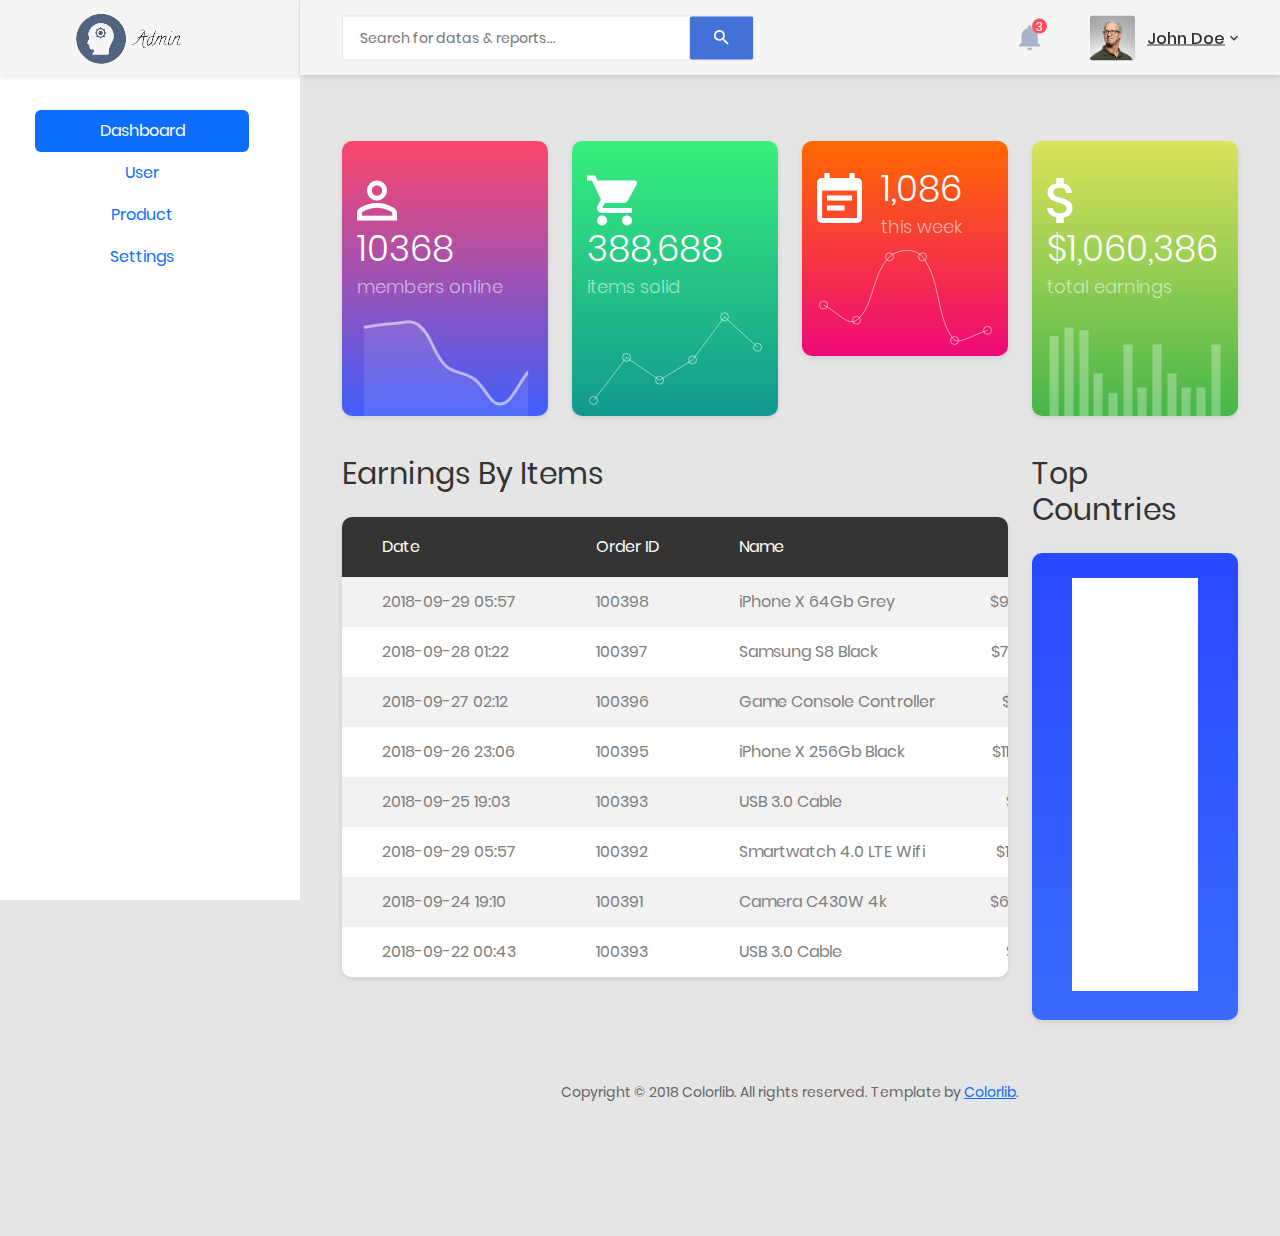
==== commit f5984aad: "adduserview" ====
--- a/adminView.html
+++ b/adminView.html
@@ -13,23 +13,23 @@
     <title>Dashboard</title>
 
     <!-- Fontfaces CSS-->
-    <link href="css/font-face.css" rel="stylesheet" media="all">
-    <link href="vendor/font-awesome-4.7/css/font-awesome.min.css" rel="stylesheet" media="all">
-    <link href="vendor/font-awesome-5/css/fontawesome-all.min.css" rel="stylesheet" media="all">
-    <link href="vendor/mdi-font/css/material-design-iconic-font.min.css" rel="stylesheet" media="all">
+    <link href="adminView/css/font-face.css" rel="stylesheet" media="all">
+    <link href="adminView/vendor/font-awesome-4.7/css/font-awesome.min.css" rel="stylesheet" media="all">
+    <link href="adminView/vendor/font-awesome-5/css/fontawesome-all.min.css" rel="stylesheet" media="all">
+    <link href="adminView/vendor/mdi-font/css/material-design-iconic-font.min.css" rel="stylesheet" media="all">
     <!-- Bootstrap CSS-->
-    <link href="vendor/bootstrap-4.1/bootstrap.min.css" rel="stylesheet" media="all">
+    <link href="adminView/vendor/bootstrap-4.1/bootstrap.min.css" rel="stylesheet" media="all">
     <link href="https://cdn.jsdelivr.net/npm/bootstrap@5.1.3/dist/css/bootstrap.min.css" rel="stylesheet">
     <!-- Vendor CSS-->
-    <link href="vendor/animsition/animsition.min.css" rel="stylesheet" media="all">
-    <link href="vendor/bootstrap-progressbar/bootstrap-progressbar-3.3.4.min.css" rel="stylesheet" media="all">
-    <link href="vendor/wow/animate.css" rel="stylesheet" media="all">
-    <link href="vendor/css-hamburgers/hamburgers.min.css" rel="stylesheet" media="all">
-    <link href="vendor/slick/slick.css" rel="stylesheet" media="all">
-    <link href="vendor/select2/select2.min.css" rel="stylesheet" media="all">
-    <link href="vendor/perfect-scrollbar/perfect-scrollbar.css" rel="stylesheet" media="all">
+    <link href="adminView/vendor/animsition/animsition.min.css" rel="stylesheet" media="all">
+    <link href="adminView/vendor/bootstrap-progressbar/bootstrap-progressbar-3.3.4.min.css" rel="stylesheet" media="all">
+    <link href="adminView/vendor/wow/animate.css" rel="stylesheet" media="all">
+    <link href="adminView/vendor/css-hamburgers/hamburgers.min.css" rel="stylesheet" media="all">
+    <link href="adminView/vendor/slick/slick.css" rel="stylesheet" media="all">
+    <link href="adminView/vendor/select2/select2.min.css" rel="stylesheet" media="all">
+    <link href="adminView/vendor/perfect-scrollbar/perfect-scrollbar.css" rel="stylesheet" media="all">
     <!-- Main CSS-->
-    <link href="css/theme.css" rel="stylesheet" media="all">
+    <link href="adminView/css/theme.css" rel="stylesheet" media="all">
 
 
 </head>
@@ -37,14 +37,14 @@
 <body class="animsition" data-animsition-in-class="fade-in"
       data-animsition-in-duration="500"
       data-animsition-out-class="fade-out"
-      data-animsition-out-duration="500">
+      data-animsition-out-duration="500" onload="getAllStudent()">
 <div class="page-wrapper">
 
     <!-- MENU SIDEBAR-->
     <aside class="menu-sidebar d-none d-lg-block">
         <div class="logo">
             <a href="adminView.html">
-                <img src="images/icon/LogoAdmin-removebg-preview.png" alt="Cool Admin"/>
+                <img src="adminView/images/icon/LogoAdmin-removebg-preview.png" alt="Cool Admin"/>
             </a>
         </div>
         <div class="">
@@ -131,7 +131,7 @@
                             <div class="account-wrap">
                                 <div class="account-item clearfix js-item-menu">
                                     <div class="image">
-                                        <img src="images/icon/avatar-01.jpg" alt="John Doe"/>
+                                        <img src="adminView/images/icon/avatar-01.jpg" alt="John Doe"/>
                                     </div>
                                     <div class="content">
                                         <a class="js-acc-btn" href="#">john doe</a>
@@ -140,7 +140,7 @@
                                         <div class="info clearfix">
                                             <div class="image">
                                                 <a href="#">
-                                                    <img src="images/icon/avatar-01.jpg" alt="John Doe"/>
+                                                    <img src="adminView/images/icon/avatar-01.jpg" alt="John Doe"/>
                                                 </a>
                                             </div>
                                             <div class="content">
@@ -525,31 +525,31 @@
 <div>
     <script src="//ajax.googleapis.com/ajax/libs/jquery/1.9.1/jquery.min.js"></script>
     <!-- Jquery JS-->
-    <script src="vendor/jquery-3.2.1.min.js"></script>
+    <script src="adminView/vendor/jquery-3.2.1.min.js"></script>
     <!-- Bootstrap JS-->
-    <script src="vendor/bootstrap-4.1/popper.min.js"></script>
-    <script src="vendor/bootstrap-4.1/bootstrap.min.js"></script>
+    <script src="adminView/vendor/bootstrap-4.1/popper.min.js"></script>
+    <script src="adminView/vendor/bootstrap-4.1/bootstrap.min.js"></script>
     <!-- Vendor JS       -->
-    <script src="vendor/slick/slick.min.js">
+    <script src="adminView/vendor/slick/slick.min.js">
     </script>
-    <script src="vendor/wow/wow.min.js"></script>
-    <script src="vendor/animsition/animsition.min.js"></script>
-    <script src="vendor/bootstrap-progressbar/bootstrap-progressbar.min.js">
+    <script src="adminView/vendor/wow/wow.min.js"></script>
+    <script src="adminView/vendor/animsition/animsition.min.js"></script>
+    <script src="adminView/vendor/bootstrap-progressbar/bootstrap-progressbar.min.js">
     </script>
-    <script src="vendor/counter-up/jquery.waypoints.min.js"></script>
-    <script src="vendor/counter-up/jquery.counterup.min.js">
+    <script src="adminView/vendor/counter-up/jquery.waypoints.min.js"></script>
+    <script src="adminView/vendor/counter-up/jquery.counterup.min.js">
     </script>
-    <script src="vendor/circle-progress/circle-progress.min.js"></script>
-    <script src="vendor/perfect-scrollbar/perfect-scrollbar.js"></script>
-    <script src="vendor/chartjs/Chart.bundle.min.js"></script>
-    <script src="vendor/select2/select2.min.js">
+    <script src="adminView/vendor/circle-progress/circle-progress.min.js"></script>
+    <script src="adminView/vendor/perfect-scrollbar/perfect-scrollbar.js"></script>
+    <script src="adminView/vendor/chartjs/Chart.bundle.min.js"></script>
+    <script src="adminView/vendor/select2/select2.min.js">
     </script>
     <script src="https://cdn.jsdelivr.net/npm/bootstrap@5.1.3/dist/js/bootstrap.bundle.min.js"></script>
-    <script src="js/adminView.js"></script>
+    <script src="adminView/js/adminView.js"></script>
 
     <!-- Main JS-->
-    <script src="js/main.js"></script>
-    <script src="js/adminView.js"></script>
+    <script src="adminView/js/main.js"></script>
+    <script src="adminView/js/adminView.js"></script>
 
 
 </div>
--- a/adminView/css/font-face.css
+++ b/adminView/css/font-face.css
@@ -0,0 +1,234 @@
+/* poppins-100 - latin */
+@font-face {
+  font-family: 'Poppins';
+  font-style: normal;
+  font-weight: 100;
+  src: url('../fonts/poppins/poppins-v5-latin-100.eot'); /* IE9 Compat Modes */
+  src: local('Poppins Thin'), local('Poppins-Thin'),
+       url('../fonts/poppins/poppins-v5-latin-100.eot?#iefix') format('embedded-opentype'), /* IE6-IE8 */
+       url('../fonts/poppins/poppins-v5-latin-100.woff2') format('woff2'), /* Super Modern Browsers */
+       url('../fonts/poppins/poppins-v5-latin-100.woff') format('woff'), /* Modern Browsers */
+       url('../fonts/poppins/poppins-v5-latin-100.ttf') format('truetype'), /* Safari, Android, iOS */
+       url('../fonts/poppins/poppins-v5-latin-100.svg#Poppins') format('svg'); /* Legacy iOS */
+}
+/* poppins-200 - latin */
+@font-face {
+  font-family: 'Poppins';
+  font-style: normal;
+  font-weight: 200;
+  src: url('../fonts/poppins/poppins-v5-latin-200.eot'); /* IE9 Compat Modes */
+  src: local('Poppins ExtraLight'), local('Poppins-ExtraLight'),
+       url('../fonts/poppins/poppins-v5-latin-200.eot?#iefix') format('embedded-opentype'), /* IE6-IE8 */
+       url('../fonts/poppins/poppins-v5-latin-200.woff2') format('woff2'), /* Super Modern Browsers */
+       url('../fonts/poppins/poppins-v5-latin-200.woff') format('woff'), /* Modern Browsers */
+       url('../fonts/poppins/poppins-v5-latin-200.ttf') format('truetype'), /* Safari, Android, iOS */
+       url('../fonts/poppins/poppins-v5-latin-200.svg#Poppins') format('svg'); /* Legacy iOS */
+}
+/* poppins-200italic - latin */
+@font-face {
+  font-family: 'Poppins';
+  font-style: italic;
+  font-weight: 200;
+  src: url('../fonts/poppins/poppins-v5-latin-200italic.eot'); /* IE9 Compat Modes */
+  src: local('Poppins ExtraLight Italic'), local('Poppins-ExtraLightItalic'),
+       url('../fonts/poppins/poppins-v5-latin-200italic.eot?#iefix') format('embedded-opentype'), /* IE6-IE8 */
+       url('../fonts/poppins/poppins-v5-latin-200italic.woff2') format('woff2'), /* Super Modern Browsers */
+       url('../fonts/poppins/poppins-v5-latin-200italic.woff') format('woff'), /* Modern Browsers */
+       url('../fonts/poppins/poppins-v5-latin-200italic.ttf') format('truetype'), /* Safari, Android, iOS */
+       url('../fonts/poppins/poppins-v5-latin-200italic.svg#Poppins') format('svg'); /* Legacy iOS */
+}
+/* poppins-100italic - latin */
+@font-face {
+  font-family: 'Poppins';
+  font-style: italic;
+  font-weight: 100;
+  src: url('../fonts/poppins/poppins-v5-latin-100italic.eot'); /* IE9 Compat Modes */
+  src: local('Poppins Thin Italic'), local('Poppins-ThinItalic'),
+       url('../fonts/poppins/poppins-v5-latin-100italic.eot?#iefix') format('embedded-opentype'), /* IE6-IE8 */
+       url('../fonts/poppins/poppins-v5-latin-100italic.woff2') format('woff2'), /* Super Modern Browsers */
+       url('../fonts/poppins/poppins-v5-latin-100italic.woff') format('woff'), /* Modern Browsers */
+       url('../fonts/poppins/poppins-v5-latin-100italic.ttf') format('truetype'), /* Safari, Android, iOS */
+       url('../fonts/poppins/poppins-v5-latin-100italic.svg#Poppins') format('svg'); /* Legacy iOS */
+}
+/* poppins-300 - latin */
+@font-face {
+  font-family: 'Poppins';
+  font-style: normal;
+  font-weight: 300;
+  src: url('../fonts/poppins/poppins-v5-latin-300.eot'); /* IE9 Compat Modes */
+  src: local('Poppins Light'), local('Poppins-Light'),
+       url('../fonts/poppins/poppins-v5-latin-300.eot?#iefix') format('embedded-opentype'), /* IE6-IE8 */
+       url('../fonts/poppins/poppins-v5-latin-300.woff2') format('woff2'), /* Super Modern Browsers */
+       url('../fonts/poppins/poppins-v5-latin-300.woff') format('woff'), /* Modern Browsers */
+       url('../fonts/poppins/poppins-v5-latin-300.ttf') format('truetype'), /* Safari, Android, iOS */
+       url('../fonts/poppins/poppins-v5-latin-300.svg#Poppins') format('svg'); /* Legacy iOS */
+}
+/* poppins-300italic - latin */
+@font-face {
+  font-family: 'Poppins';
+  font-style: italic;
+  font-weight: 300;
+  src: url('../fonts/poppins/poppins-v5-latin-300italic.eot'); /* IE9 Compat Modes */
+  src: local('Poppins Light Italic'), local('Poppins-LightItalic'),
+       url('../fonts/poppins/poppins-v5-latin-300italic.eot?#iefix') format('embedded-opentype'), /* IE6-IE8 */
+       url('../fonts/poppins/poppins-v5-latin-300italic.woff2') format('woff2'), /* Super Modern Browsers */
+       url('../fonts/poppins/poppins-v5-latin-300italic.woff') format('woff'), /* Modern Browsers */
+       url('../fonts/poppins/poppins-v5-latin-300italic.ttf') format('truetype'), /* Safari, Android, iOS */
+       url('../fonts/poppins/poppins-v5-latin-300italic.svg#Poppins') format('svg'); /* Legacy iOS */
+}
+/* poppins-regular - latin */
+@font-face {
+  font-family: 'Poppins';
+  font-style: normal;
+  font-weight: 400;
+  src: url('../fonts/poppins/poppins-v5-latin-regular.eot'); /* IE9 Compat Modes */
+  src: local('Poppins Regular'), local('Poppins-Regular'),
+       url('../fonts/poppins/poppins-v5-latin-regular.eot?#iefix') format('embedded-opentype'), /* IE6-IE8 */
+       url('../fonts/poppins/poppins-v5-latin-regular.woff2') format('woff2'), /* Super Modern Browsers */
+       url('../fonts/poppins/poppins-v5-latin-regular.woff') format('woff'), /* Modern Browsers */
+       url('../fonts/poppins/poppins-v5-latin-regular.ttf') format('truetype'), /* Safari, Android, iOS */
+       url('../fonts/poppins/poppins-v5-latin-regular.svg#Poppins') format('svg'); /* Legacy iOS */
+}
+/* poppins-italic - latin */
+@font-face {
+  font-family: 'Poppins';
+  font-style: italic;
+  font-weight: 400;
+  src: url('../fonts/poppins/poppins-v5-latin-italic.eot'); /* IE9 Compat Modes */
+  src: local('Poppins Italic'), local('Poppins-Italic'),
+       url('../fonts/poppins/poppins-v5-latin-italic.eot?#iefix') format('embedded-opentype'), /* IE6-IE8 */
+       url('../fonts/poppins/poppins-v5-latin-italic.woff2') format('woff2'), /* Super Modern Browsers */
+       url('../fonts/poppins/poppins-v5-latin-italic.woff') format('woff'), /* Modern Browsers */
+       url('../fonts/poppins/poppins-v5-latin-italic.ttf') format('truetype'), /* Safari, Android, iOS */
+       url('../fonts/poppins/poppins-v5-latin-italic.svg#Poppins') format('svg'); /* Legacy iOS */
+}
+/* poppins-500 - latin */
+@font-face {
+  font-family: 'Poppins';
+  font-style: normal;
+  font-weight: 500;
+  src: url('../fonts/poppins/poppins-v5-latin-500.eot'); /* IE9 Compat Modes */
+  src: local('Poppins Medium'), local('Poppins-Medium'),
+       url('../fonts/poppins/poppins-v5-latin-500.eot?#iefix') format('embedded-opentype'), /* IE6-IE8 */
+       url('../fonts/poppins/poppins-v5-latin-500.woff2') format('woff2'), /* Super Modern Browsers */
+       url('../fonts/poppins/poppins-v5-latin-500.woff') format('woff'), /* Modern Browsers */
+       url('../fonts/poppins/poppins-v5-latin-500.ttf') format('truetype'), /* Safari, Android, iOS */
+       url('../fonts/poppins/poppins-v5-latin-500.svg#Poppins') format('svg'); /* Legacy iOS */
+}
+/* poppins-500italic - latin */
+@font-face {
+  font-family: 'Poppins';
+  font-style: italic;
+  font-weight: 500;
+  src: url('../fonts/poppins/poppins-v5-latin-500italic.eot'); /* IE9 Compat Modes */
+  src: local('Poppins Medium Italic'), local('Poppins-MediumItalic'),
+       url('../fonts/poppins/poppins-v5-latin-500italic.eot?#iefix') format('embedded-opentype'), /* IE6-IE8 */
+       url('../fonts/poppins/poppins-v5-latin-500italic.woff2') format('woff2'), /* Super Modern Browsers */
+       url('../fonts/poppins/poppins-v5-latin-500italic.woff') format('woff'), /* Modern Browsers */
+       url('../fonts/poppins/poppins-v5-latin-500italic.ttf') format('truetype'), /* Safari, Android, iOS */
+       url('../fonts/poppins/poppins-v5-latin-500italic.svg#Poppins') format('svg'); /* Legacy iOS */
+}
+/* poppins-600 - latin */
+@font-face {
+  font-family: 'Poppins';
+  font-style: normal;
+  font-weight: 600;
+  src: url('../fonts/poppins/poppins-v5-latin-600.eot'); /* IE9 Compat Modes */
+  src: local('Poppins SemiBold'), local('Poppins-SemiBold'),
+       url('../fonts/poppins/poppins-v5-latin-600.eot?#iefix') format('embedded-opentype'), /* IE6-IE8 */
+       url('../fonts/poppins/poppins-v5-latin-600.woff2') format('woff2'), /* Super Modern Browsers */
+       url('../fonts/poppins/poppins-v5-latin-600.woff') format('woff'), /* Modern Browsers */
+       url('../fonts/poppins/poppins-v5-latin-600.ttf') format('truetype'), /* Safari, Android, iOS */
+       url('../fonts/poppins/poppins-v5-latin-600.svg#Poppins') format('svg'); /* Legacy iOS */
+}
+/* poppins-600italic - latin */
+@font-face {
+  font-family: 'Poppins';
+  font-style: italic;
+  font-weight: 600;
+  src: url('../fonts/poppins/poppins-v5-latin-600italic.eot'); /* IE9 Compat Modes */
+  src: local('Poppins SemiBold Italic'), local('Poppins-SemiBoldItalic'),
+       url('../fonts/poppins/poppins-v5-latin-600italic.eot?#iefix') format('embedded-opentype'), /* IE6-IE8 */
+       url('../fonts/poppins/poppins-v5-latin-600italic.woff2') format('woff2'), /* Super Modern Browsers */
+       url('../fonts/poppins/poppins-v5-latin-600italic.woff') format('woff'), /* Modern Browsers */
+       url('../fonts/poppins/poppins-v5-latin-600italic.ttf') format('truetype'), /* Safari, Android, iOS */
+       url('../fonts/poppins/poppins-v5-latin-600italic.svg#Poppins') format('svg'); /* Legacy iOS */
+}
+/* poppins-700 - latin */
+@font-face {
+  font-family: 'Poppins';
+  font-style: normal;
+  font-weight: 700;
+  src: url('../fonts/poppins/poppins-v5-latin-700.eot'); /* IE9 Compat Modes */
+  src: local('Poppins Bold'), local('Poppins-Bold'),
+       url('../fonts/poppins/poppins-v5-latin-700.eot?#iefix') format('embedded-opentype'), /* IE6-IE8 */
+       url('../fonts/poppins/poppins-v5-latin-700.woff2') format('woff2'), /* Super Modern Browsers */
+       url('../fonts/poppins/poppins-v5-latin-700.woff') format('woff'), /* Modern Browsers */
+       url('../fonts/poppins/poppins-v5-latin-700.ttf') format('truetype'), /* Safari, Android, iOS */
+       url('../fonts/poppins/poppins-v5-latin-700.svg#Poppins') format('svg'); /* Legacy iOS */
+}
+/* poppins-700italic - latin */
+@font-face {
+  font-family: 'Poppins';
+  font-style: italic;
+  font-weight: 700;
+  src: url('../fonts/poppins/poppins-v5-latin-700italic.eot'); /* IE9 Compat Modes */
+  src: local('Poppins Bold Italic'), local('Poppins-BoldItalic'),
+       url('../fonts/poppins/poppins-v5-latin-700italic.eot?#iefix') format('embedded-opentype'), /* IE6-IE8 */
+       url('../fonts/poppins/poppins-v5-latin-700italic.woff2') format('woff2'), /* Super Modern Browsers */
+       url('../fonts/poppins/poppins-v5-latin-700italic.woff') format('woff'), /* Modern Browsers */
+       url('../fonts/poppins/poppins-v5-latin-700italic.ttf') format('truetype'), /* Safari, Android, iOS */
+       url('../fonts/poppins/poppins-v5-latin-700italic.svg#Poppins') format('svg'); /* Legacy iOS */
+}
+/* poppins-800 - latin */
+@font-face {
+  font-family: 'Poppins';
+  font-style: normal;
+  font-weight: 800;
+  src: url('../fonts/poppins/poppins-v5-latin-800.eot'); /* IE9 Compat Modes */
+  src: local('Poppins ExtraBold'), local('Poppins-ExtraBold'),
+       url('../fonts/poppins/poppins-v5-latin-800.eot?#iefix') format('embedded-opentype'), /* IE6-IE8 */
+       url('../fonts/poppins/poppins-v5-latin-800.woff2') format('woff2'), /* Super Modern Browsers */
+       url('../fonts/poppins/poppins-v5-latin-800.woff') format('woff'), /* Modern Browsers */
+       url('../fonts/poppins/poppins-v5-latin-800.ttf') format('truetype'), /* Safari, Android, iOS */
+       url('../fonts/poppins/poppins-v5-latin-800.svg#Poppins') format('svg'); /* Legacy iOS */
+}
+/* poppins-800italic - latin */
+@font-face {
+  font-family: 'Poppins';
+  font-style: italic;
+  font-weight: 800;
+  src: url('../fonts/poppins/poppins-v5-latin-800italic.eot'); /* IE9 Compat Modes */
+  src: local('Poppins ExtraBold Italic'), local('Poppins-ExtraBoldItalic'),
+       url('../fonts/poppins/poppins-v5-latin-800italic.eot?#iefix') format('embedded-opentype'), /* IE6-IE8 */
+       url('../fonts/poppins/poppins-v5-latin-800italic.woff2') format('woff2'), /* Super Modern Browsers */
+       url('../fonts/poppins/poppins-v5-latin-800italic.woff') format('woff'), /* Modern Browsers */
+       url('../fonts/poppins/poppins-v5-latin-800italic.ttf') format('truetype'), /* Safari, Android, iOS */
+       url('../fonts/poppins/poppins-v5-latin-800italic.svg#Poppins') format('svg'); /* Legacy iOS */
+}
+/* poppins-900 - latin */
+@font-face {
+  font-family: 'Poppins';
+  font-style: normal;
+  font-weight: 900;
+  src: url('../fonts/poppins/poppins-v5-latin-900.eot'); /* IE9 Compat Modes */
+  src: local('Poppins Black'), local('Poppins-Black'),
+       url('../fonts/poppins/poppins-v5-latin-900.eot?#iefix') format('embedded-opentype'), /* IE6-IE8 */
+       url('../fonts/poppins/poppins-v5-latin-900.woff2') format('woff2'), /* Super Modern Browsers */
+       url('../fonts/poppins/poppins-v5-latin-900.woff') format('woff'), /* Modern Browsers */
+       url('../fonts/poppins/poppins-v5-latin-900.ttf') format('truetype'), /* Safari, Android, iOS */
+       url('../fonts/poppins/poppins-v5-latin-900.svg#Poppins') format('svg'); /* Legacy iOS */
+}
+/* poppins-900italic - latin */
+@font-face {
+  font-family: 'Poppins';
+  font-style: italic;
+  font-weight: 900;
+  src: url('../fonts/poppins/poppins-v5-latin-900italic.eot'); /* IE9 Compat Modes */
+  src: local('Poppins Black Italic'), local('Poppins-BlackItalic'),
+       url('../fonts/poppins/poppins-v5-latin-900italic.eot?#iefix') format('embedded-opentype'), /* IE6-IE8 */
+       url('../fonts/poppins/poppins-v5-latin-900italic.woff2') format('woff2'), /* Super Modern Browsers */
+       url('../fonts/poppins/poppins-v5-latin-900italic.woff') format('woff'), /* Modern Browsers */
+       url('../fonts/poppins/poppins-v5-latin-900italic.ttf') format('truetype'), /* Safari, Android, iOS */
+       url('../fonts/poppins/poppins-v5-latin-900italic.svg#Poppins') format('svg'); /* Legacy iOS */
+}
--- a/adminView/vendor/mdi-font/css/material-design-iconic-font.min.css
+++ b/adminView/vendor/mdi-font/css/material-design-iconic-font.min.css
@@ -0,0 +1 @@
+@font-face{font-family:Material-Design-Iconic-Font;src:url(../fonts/Material-Design-Iconic-Font.woff2?v=2.2.0) format('woff2'),url(../fonts/Material-Design-Iconic-Font.woff?v=2.2.0) format('woff'),url(../fonts/Material-Design-Iconic-Font.ttf?v=2.2.0) format('truetype')}.zmdi{display:inline-block;font:normal normal normal 14px/1 'Material-Design-Iconic-Font';font-size:inherit;text-rendering:auto;-webkit-font-smoothing:antialiased;-moz-osx-font-smoothing:grayscale}.zmdi-hc-lg{font-size:1.33333333em;line-height:.75em;vertical-align:-15%}.zmdi-hc-2x{font-size:2em}.zmdi-hc-3x{font-size:3em}.zmdi-hc-4x{font-size:4em}.zmdi-hc-5x{font-size:5em}.zmdi-hc-fw{width:1.28571429em;text-align:center}.zmdi-hc-ul{padding-left:0;margin-left:2.14285714em;list-style-type:none}.zmdi-hc-ul>li{position:relative}.zmdi-hc-li{position:absolute;left:-2.14285714em;width:2.14285714em;top:.14285714em;text-align:center}.zmdi-hc-li.zmdi-hc-lg{left:-1.85714286em}.zmdi-hc-border{padding:.1em .25em;border:solid .1em #9e9e9e;border-radius:2px}.zmdi-hc-border-circle{padding:.1em .25em;border:solid .1em #9e9e9e;border-radius:50%}.zmdi.pull-left{float:left;margin-right:.15em}.zmdi.pull-right{float:right;margin-left:.15em}.zmdi-hc-spin{-webkit-animation:zmdi-spin 1.5s infinite linear;animation:zmdi-spin 1.5s infinite linear}.zmdi-hc-spin-reverse{-webkit-animation:zmdi-spin-reverse 1.5s infinite linear;animation:zmdi-spin-reverse 1.5s infinite linear}@-webkit-keyframes zmdi-spin{0%{-webkit-transform:rotate(0deg);transform:rotate(0deg)}100%{-webkit-transform:rotate(359deg);transform:rotate(359deg)}}@keyframes zmdi-spin{0%{-webkit-transform:rotate(0deg);transform:rotate(0deg)}100%{-webkit-transform:rotate(359deg);transform:rotate(359deg)}}@-webkit-keyframes zmdi-spin-reverse{0%{-webkit-transform:rotate(0deg);transform:rotate(0deg)}100%{-webkit-transform:rotate(-359deg);transform:rotate(-359deg)}}@keyframes zmdi-spin-reverse{0%{-webkit-transform:rotate(0deg);transform:rotate(0deg)}100%{-webkit-transform:rotate(-359deg);transform:rotate(-359deg)}}.zmdi-hc-rotate-90{-webkit-transform:rotate(90deg);-ms-transform:rotate(90deg);transform:rotate(90deg)}.zmdi-hc-rotate-180{-webkit-transform:rotate(180deg);-ms-transform:rotate(180deg);transform:rotate(180deg)}.zmdi-hc-rotate-270{-webkit-transform:rotate(270deg);-ms-transform:rotate(270deg);transform:rotate(270deg)}.zmdi-hc-flip-horizontal{-webkit-transform:scale(-1,1);-ms-transform:scale(-1,1);transform:scale(-1,1)}.zmdi-hc-flip-vertical{-webkit-transform:scale(1,-1);-ms-transform:scale(1,-1);transform:scale(1,-1)}.zmdi-hc-stack{position:relative;display:inline-block;width:2em;height:2em;line-height:2em;vertical-align:middle}.zmdi-hc-stack-1x,.zmdi-hc-stack-2x{position:absolute;left:0;width:100%;text-align:center}.zmdi-hc-stack-1x{line-height:inherit}.zmdi-hc-stack-2x{font-size:2em}.zmdi-hc-inverse{color:#fff}.zmdi-3d-rotation:before{content:'\f101'}.zmdi-airplane-off:before{content:'\f102'}.zmdi-airplane:before{content:'\f103'}.zmdi-album:before{content:'\f104'}.zmdi-archive:before{content:'\f105'}.zmdi-assignment-account:before{content:'\f106'}.zmdi-assignment-alert:before{content:'\f107'}.zmdi-assignment-check:before{content:'\f108'}.zmdi-assignment-o:before{content:'\f109'}.zmdi-assignment-return:before{content:'\f10a'}.zmdi-assignment-returned:before{content:'\f10b'}.zmdi-assignment:before{content:'\f10c'}.zmdi-attachment-alt:before{content:'\f10d'}.zmdi-attachment:before{content:'\f10e'}.zmdi-audio:before{content:'\f10f'}.zmdi-badge-check:before{content:'\f110'}.zmdi-balance-wallet:before{content:'\f111'}.zmdi-balance:before{content:'\f112'}.zmdi-battery-alert:before{content:'\f113'}.zmdi-battery-flash:before{content:'\f114'}.zmdi-battery-unknown:before{content:'\f115'}.zmdi-battery:before{content:'\f116'}.zmdi-bike:before{content:'\f117'}.zmdi-block-alt:before{content:'\f118'}.zmdi-block:before{content:'\f119'}.zmdi-boat:before{content:'\f11a'}.zmdi-book-image:before{content:'\f11b'}.zmdi-book:before{content:'\f11c'}.zmdi-bookmark-outline:before{content:'\f11d'}.zmdi-bookmark:before{content:'\f11e'}.zmdi-brush:before{content:'\f11f'}.zmdi-bug:before{content:'\f120'}.zmdi-bus:before{content:'\f121'}.zmdi-cake:before{content:'\f122'}.zmdi-car-taxi:before{content:'\f123'}.zmdi-car-wash:before{content:'\f124'}.zmdi-car:before{content:'\f125'}.zmdi-card-giftcard:before{content:'\f126'}.zmdi-card-membership:before{content:'\f127'}.zmdi-card-travel:before{content:'\f128'}.zmdi-card:before{content:'\f129'}.zmdi-case-check:before{content:'\f12a'}.zmdi-case-download:before{content:'\f12b'}.zmdi-case-play:before{content:'\f12c'}.zmdi-case:before{content:'\f12d'}.zmdi-cast-connected:before{content:'\f12e'}.zmdi-cast:before{content:'\f12f'}.zmdi-chart-donut:before{content:'\f130'}.zmdi-chart:before{content:'\f131'}.zmdi-city-alt:before{content:'\f132'}.zmdi-city:before{content:'\f133'}.zmdi-close-circle-o:before{content:'\f134'}.zmdi-close-circle:before{content:'\f135'}.zmdi-close:before{content:'\f136'}.zmdi-cocktail:before{content:'\f137'}.zmdi-code-setting:before{content:'\f138'}.zmdi-code-smartphone:before{content:'\f139'}.zmdi-code:before{content:'\f13a'}.zmdi-coffee:before{content:'\f13b'}.zmdi-collection-bookmark:before{content:'\f13c'}.zmdi-collection-case-play:before{content:'\f13d'}.zmdi-collection-folder-image:before{content:'\f13e'}.zmdi-collection-image-o:before{content:'\f13f'}.zmdi-collection-image:before{content:'\f140'}.zmdi-collection-item-1:before{content:'\f141'}.zmdi-collection-item-2:before{content:'\f142'}.zmdi-collection-item-3:before{content:'\f143'}.zmdi-collection-item-4:before{content:'\f144'}.zmdi-collection-item-5:before{content:'\f145'}.zmdi-collection-item-6:before{content:'\f146'}.zmdi-collection-item-7:before{content:'\f147'}.zmdi-collection-item-8:before{content:'\f148'}.zmdi-collection-item-9-plus:before{content:'\f149'}.zmdi-collection-item-9:before{content:'\f14a'}.zmdi-collection-item:before{content:'\f14b'}.zmdi-collection-music:before{content:'\f14c'}.zmdi-collection-pdf:before{content:'\f14d'}.zmdi-collection-plus:before{content:'\f14e'}.zmdi-collection-speaker:before{content:'\f14f'}.zmdi-collection-text:before{content:'\f150'}.zmdi-collection-video:before{content:'\f151'}.zmdi-compass:before{content:'\f152'}.zmdi-cutlery:before{content:'\f153'}.zmdi-delete:before{content:'\f154'}.zmdi-dialpad:before{content:'\f155'}.zmdi-dns:before{content:'\f156'}.zmdi-drink:before{content:'\f157'}.zmdi-edit:before{content:'\f158'}.zmdi-email-open:before{content:'\f159'}.zmdi-email:before{content:'\f15a'}.zmdi-eye-off:before{content:'\f15b'}.zmdi-eye:before{content:'\f15c'}.zmdi-eyedropper:before{content:'\f15d'}.zmdi-favorite-outline:before{content:'\f15e'}.zmdi-favorite:before{content:'\f15f'}.zmdi-filter-list:before{content:'\f160'}.zmdi-fire:before{content:'\f161'}.zmdi-flag:before{content:'\f162'}.zmdi-flare:before{content:'\f163'}.zmdi-flash-auto:before{content:'\f164'}.zmdi-flash-off:before{content:'\f165'}.zmdi-flash:before{content:'\f166'}.zmdi-flip:before{content:'\f167'}.zmdi-flower-alt:before{content:'\f168'}.zmdi-flower:before{content:'\f169'}.zmdi-font:before{content:'\f16a'}.zmdi-fullscreen-alt:before{content:'\f16b'}.zmdi-fullscreen-exit:before{content:'\f16c'}.zmdi-fullscreen:before{content:'\f16d'}.zmdi-functions:before{content:'\f16e'}.zmdi-gas-station:before{content:'\f16f'}.zmdi-gesture:before{content:'\f170'}.zmdi-globe-alt:before{content:'\f171'}.zmdi-globe-lock:before{content:'\f172'}.zmdi-globe:before{content:'\f173'}.zmdi-graduation-cap:before{content:'\f174'}.zmdi-home:before{content:'\f175'}.zmdi-hospital-alt:before{content:'\f176'}.zmdi-hospital:before{content:'\f177'}.zmdi-hotel:before{content:'\f178'}.zmdi-hourglass-alt:before{content:'\f179'}.zmdi-hourglass-outline:before{content:'\f17a'}.zmdi-hourglass:before{content:'\f17b'}.zmdi-http:before{content:'\f17c'}.zmdi-image-alt:before{content:'\f17d'}.zmdi-image-o:before{content:'\f17e'}.zmdi-image:before{content:'\f17f'}.zmdi-inbox:before{content:'\f180'}.zmdi-invert-colors-off:before{content:'\f181'}.zmdi-invert-colors:before{content:'\f182'}.zmdi-key:before{content:'\f183'}.zmdi-label-alt-outline:before{content:'\f184'}.zmdi-label-alt:before{content:'\f185'}.zmdi-label-heart:before{content:'\f186'}.zmdi-label:before{content:'\f187'}.zmdi-labels:before{content:'\f188'}.zmdi-lamp:before{content:'\f189'}.zmdi-landscape:before{content:'\f18a'}.zmdi-layers-off:before{content:'\f18b'}.zmdi-layers:before{content:'\f18c'}.zmdi-library:before{content:'\f18d'}.zmdi-link:before{content:'\f18e'}.zmdi-lock-open:before{content:'\f18f'}.zmdi-lock-outline:before{content:'\f190'}.zmdi-lock:before{content:'\f191'}.zmdi-mail-reply-all:before{content:'\f192'}.zmdi-mail-reply:before{content:'\f193'}.zmdi-mail-send:before{content:'\f194'}.zmdi-mall:before{content:'\f195'}.zmdi-map:before{content:'\f196'}.zmdi-menu:before{content:'\f197'}.zmdi-money-box:before{content:'\f198'}.zmdi-money-off:before{content:'\f199'}.zmdi-money:before{content:'\f19a'}.zmdi-more-vert:before{content:'\f19b'}.zmdi-more:before{content:'\f19c'}.zmdi-movie-alt:before{content:'\f19d'}.zmdi-movie:before{content:'\f19e'}.zmdi-nature-people:before{content:'\f19f'}.zmdi-nature:before{content:'\f1a0'}.zmdi-navigation:before{content:'\f1a1'}.zmdi-open-in-browser:before{content:'\f1a2'}.zmdi-open-in-new:before{content:'\f1a3'}.zmdi-palette:before{content:'\f1a4'}.zmdi-parking:before{content:'\f1a5'}.zmdi-pin-account:before{content:'\f1a6'}.zmdi-pin-assistant:before{content:'\f1a7'}.zmdi-pin-drop:before{content:'\f1a8'}.zmdi-pin-help:before{content:'\f1a9'}.zmdi-pin-off:before{content:'\f1aa'}.zmdi-pin:before{content:'\f1ab'}.zmdi-pizza:before{content:'\f1ac'}.zmdi-plaster:before{content:'\f1ad'}.zmdi-power-setting:before{content:'\f1ae'}.zmdi-power:before{content:'\f1af'}.zmdi-print:before{content:'\f1b0'}.zmdi-puzzle-piece:before{content:'\f1b1'}.zmdi-quote:before{content:'\f1b2'}.zmdi-railway:before{content:'\f1b3'}.zmdi-receipt:before{content:'\f1b4'}.zmdi-refresh-alt:before{content:'\f1b5'}.zmdi-refresh-sync-alert:before{content:'\f1b6'}.zmdi-refresh-sync-off:before{content:'\f1b7'}.zmdi-refresh-sync:before{content:'\f1b8'}.zmdi-refresh:before{content:'\f1b9'}.zmdi-roller:before{content:'\f1ba'}.zmdi-ruler:before{content:'\f1bb'}.zmdi-scissors:before{content:'\f1bc'}.zmdi-screen-rotation-lock:before{content:'\f1bd'}.zmdi-screen-rotation:before{content:'\f1be'}.zmdi-search-for:before{content:'\f1bf'}.zmdi-search-in-file:before{content:'\f1c0'}.zmdi-search-in-page:before{content:'\f1c1'}.zmdi-search-replace:before{content:'\f1c2'}.zmdi-search:before{content:'\f1c3'}.zmdi-seat:before{content:'\f1c4'}.zmdi-settings-square:before{content:'\f1c5'}.zmdi-settings:before{content:'\f1c6'}.zmdi-shield-check:before{content:'\f1c7'}.zmdi-shield-security:before{content:'\f1c8'}.zmdi-shopping-basket:before{content:'\f1c9'}.zmdi-shopping-cart-plus:before{content:'\f1ca'}.zmdi-shopping-cart:before{content:'\f1cb'}.zmdi-sign-in:before{content:'\f1cc'}.zmdi-sort-amount-asc:before{content:'\f1cd'}.zmdi-sort-amount-desc:before{content:'\f1ce'}.zmdi-sort-asc:before{content:'\f1cf'}.zmdi-sort-desc:before{content:'\f1d0'}.zmdi-spellcheck:before{content:'\f1d1'}.zmdi-storage:before{content:'\f1d2'}.zmdi-store-24:before{content:'\f1d3'}.zmdi-store:before{content:'\f1d4'}.zmdi-subway:before{content:'\f1d5'}.zmdi-sun:before{content:'\f1d6'}.zmdi-tab-unselected:before{content:'\f1d7'}.zmdi-tab:before{content:'\f1d8'}.zmdi-tag-close:before{content:'\f1d9'}.zmdi-tag-more:before{content:'\f1da'}.zmdi-tag:before{content:'\f1db'}.zmdi-thumb-down:before{content:'\f1dc'}.zmdi-thumb-up-down:before{content:'\f1dd'}.zmdi-thumb-up:before{content:'\f1de'}.zmdi-ticket-star:before{content:'\f1df'}.zmdi-toll:before{content:'\f1e0'}.zmdi-toys:before{content:'\f1e1'}.zmdi-traffic:before{content:'\f1e2'}.zmdi-translate:before{content:'\f1e3'}.zmdi-triangle-down:before{content:'\f1e4'}.zmdi-triangle-up:before{content:'\f1e5'}.zmdi-truck:before{content:'\f1e6'}.zmdi-turning-sign:before{content:'\f1e7'}.zmdi-wallpaper:before{content:'\f1e8'}.zmdi-washing-machine:before{content:'\f1e9'}.zmdi-window-maximize:before{content:'\f1ea'}.zmdi-window-minimize:before{content:'\f1eb'}.zmdi-window-restore:before{content:'\f1ec'}.zmdi-wrench:before{content:'\f1ed'}.zmdi-zoom-in:before{content:'\f1ee'}.zmdi-zoom-out:before{content:'\f1ef'}.zmdi-alert-circle-o:before{content:'\f1f0'}.zmdi-alert-circle:before{content:'\f1f1'}.zmdi-alert-octagon:before{content:'\f1f2'}.zmdi-alert-polygon:before{content:'\f1f3'}.zmdi-alert-triangle:before{content:'\f1f4'}.zmdi-help-outline:before{content:'\f1f5'}.zmdi-help:before{content:'\f1f6'}.zmdi-info-outline:before{content:'\f1f7'}.zmdi-info:before{content:'\f1f8'}.zmdi-notifications-active:before{content:'\f1f9'}.zmdi-notifications-add:before{content:'\f1fa'}.zmdi-notifications-none:before{content:'\f1fb'}.zmdi-notifications-off:before{content:'\f1fc'}.zmdi-notifications-paused:before{content:'\f1fd'}.zmdi-notifications:before{content:'\f1fe'}.zmdi-account-add:before{content:'\f1ff'}.zmdi-account-box-mail:before{content:'\f200'}.zmdi-account-box-o:before{content:'\f201'}.zmdi-account-box-phone:before{content:'\f202'}.zmdi-account-box:before{content:'\f203'}.zmdi-account-calendar:before{content:'\f204'}.zmdi-account-circle:before{content:'\f205'}.zmdi-account-o:before{content:'\f206'}.zmdi-account:before{content:'\f207'}.zmdi-accounts-add:before{content:'\f208'}.zmdi-accounts-alt:before{content:'\f209'}.zmdi-accounts-list-alt:before{content:'\f20a'}.zmdi-accounts-list:before{content:'\f20b'}.zmdi-accounts-outline:before{content:'\f20c'}.zmdi-accounts:before{content:'\f20d'}.zmdi-face:before{content:'\f20e'}.zmdi-female:before{content:'\f20f'}.zmdi-male-alt:before{content:'\f210'}.zmdi-male-female:before{content:'\f211'}.zmdi-male:before{content:'\f212'}.zmdi-mood-bad:before{content:'\f213'}.zmdi-mood:before{content:'\f214'}.zmdi-run:before{content:'\f215'}.zmdi-walk:before{content:'\f216'}.zmdi-cloud-box:before{content:'\f217'}.zmdi-cloud-circle:before{content:'\f218'}.zmdi-cloud-done:before{content:'\f219'}.zmdi-cloud-download:before{content:'\f21a'}.zmdi-cloud-off:before{content:'\f21b'}.zmdi-cloud-outline-alt:before{content:'\f21c'}.zmdi-cloud-outline:before{content:'\f21d'}.zmdi-cloud-upload:before{content:'\f21e'}.zmdi-cloud:before{content:'\f21f'}.zmdi-download:before{content:'\f220'}.zmdi-file-plus:before{content:'\f221'}.zmdi-file-text:before{content:'\f222'}.zmdi-file:before{content:'\f223'}.zmdi-folder-outline:before{content:'\f224'}.zmdi-folder-person:before{content:'\f225'}.zmdi-folder-star-alt:before{content:'\f226'}.zmdi-folder-star:before{content:'\f227'}.zmdi-folder:before{content:'\f228'}.zmdi-gif:before{content:'\f229'}.zmdi-upload:before{content:'\f22a'}.zmdi-border-all:before{content:'\f22b'}.zmdi-border-bottom:before{content:'\f22c'}.zmdi-border-clear:before{content:'\f22d'}.zmdi-border-color:before{content:'\f22e'}.zmdi-border-horizontal:before{content:'\f22f'}.zmdi-border-inner:before{content:'\f230'}.zmdi-border-left:before{content:'\f231'}.zmdi-border-outer:before{content:'\f232'}.zmdi-border-right:before{content:'\f233'}.zmdi-border-style:before{content:'\f234'}.zmdi-border-top:before{content:'\f235'}.zmdi-border-vertical:before{content:'\f236'}.zmdi-copy:before{content:'\f237'}.zmdi-crop:before{content:'\f238'}.zmdi-format-align-center:before{content:'\f239'}.zmdi-format-align-justify:before{content:'\f23a'}.zmdi-format-align-left:before{content:'\f23b'}.zmdi-format-align-right:before{content:'\f23c'}.zmdi-format-bold:before{content:'\f23d'}.zmdi-format-clear-all:before{content:'\f23e'}.zmdi-format-clear:before{content:'\f23f'}.zmdi-format-color-fill:before{content:'\f240'}.zmdi-format-color-reset:before{content:'\f241'}.zmdi-format-color-text:before{content:'\f242'}.zmdi-format-indent-decrease:before{content:'\f243'}.zmdi-format-indent-increase:before{content:'\f244'}.zmdi-format-italic:before{content:'\f245'}.zmdi-format-line-spacing:before{content:'\f246'}.zmdi-format-list-bulleted:before{content:'\f247'}.zmdi-format-list-numbered:before{content:'\f248'}.zmdi-format-ltr:before{content:'\f249'}.zmdi-format-rtl:before{content:'\f24a'}.zmdi-format-size:before{content:'\f24b'}.zmdi-format-strikethrough-s:before{content:'\f24c'}.zmdi-format-strikethrough:before{content:'\f24d'}.zmdi-format-subject:before{content:'\f24e'}.zmdi-format-underlined:before{content:'\f24f'}.zmdi-format-valign-bottom:before{content:'\f250'}.zmdi-format-valign-center:before{content:'\f251'}.zmdi-format-valign-top:before{content:'\f252'}.zmdi-redo:before{content:'\f253'}.zmdi-select-all:before{content:'\f254'}.zmdi-space-bar:before{content:'\f255'}.zmdi-text-format:before{content:'\f256'}.zmdi-transform:before{content:'\f257'}.zmdi-undo:before{content:'\f258'}.zmdi-wrap-text:before{content:'\f259'}.zmdi-comment-alert:before{content:'\f25a'}.zmdi-comment-alt-text:before{content:'\f25b'}.zmdi-comment-alt:before{content:'\f25c'}.zmdi-comment-edit:before{content:'\f25d'}.zmdi-comment-image:before{content:'\f25e'}.zmdi-comment-list:before{content:'\f25f'}.zmdi-comment-more:before{content:'\f260'}.zmdi-comment-outline:before{content:'\f261'}.zmdi-comment-text-alt:before{content:'\f262'}.zmdi-comment-text:before{content:'\f263'}.zmdi-comment-video:before{content:'\f264'}.zmdi-comment:before{content:'\f265'}.zmdi-comments:before{content:'\f266'}.zmdi-check-all:before{content:'\f267'}.zmdi-check-circle-u:before{content:'\f268'}.zmdi-check-circle:before{content:'\f269'}.zmdi-check-square:before{content:'\f26a'}.zmdi-check:before{content:'\f26b'}.zmdi-circle-o:before{content:'\f26c'}.zmdi-circle:before{content:'\f26d'}.zmdi-dot-circle-alt:before{content:'\f26e'}.zmdi-dot-circle:before{content:'\f26f'}.zmdi-minus-circle-outline:before{content:'\f270'}.zmdi-minus-circle:before{content:'\f271'}.zmdi-minus-square:before{content:'\f272'}.zmdi-minus:before{content:'\f273'}.zmdi-plus-circle-o-duplicate:before{content:'\f274'}.zmdi-plus-circle-o:before{content:'\f275'}.zmdi-plus-circle:before{content:'\f276'}.zmdi-plus-square:before{content:'\f277'}.zmdi-plus:before{content:'\f278'}.zmdi-square-o:before{content:'\f279'}.zmdi-star-circle:before{content:'\f27a'}.zmdi-star-half:before{content:'\f27b'}.zmdi-star-outline:before{content:'\f27c'}.zmdi-star:before{content:'\f27d'}.zmdi-bluetooth-connected:before{content:'\f27e'}.zmdi-bluetooth-off:before{content:'\f27f'}.zmdi-bluetooth-search:before{content:'\f280'}.zmdi-bluetooth-setting:before{content:'\f281'}.zmdi-bluetooth:before{content:'\f282'}.zmdi-camera-add:before{content:'\f283'}.zmdi-camera-alt:before{content:'\f284'}.zmdi-camera-bw:before{content:'\f285'}.zmdi-camera-front:before{content:'\f286'}.zmdi-camera-mic:before{content:'\f287'}.zmdi-camera-party-mode:before{content:'\f288'}.zmdi-camera-rear:before{content:'\f289'}.zmdi-camera-roll:before{content:'\f28a'}.zmdi-camera-switch:before{content:'\f28b'}.zmdi-camera:before{content:'\f28c'}.zmdi-card-alert:before{content:'\f28d'}.zmdi-card-off:before{content:'\f28e'}.zmdi-card-sd:before{content:'\f28f'}.zmdi-card-sim:before{content:'\f290'}.zmdi-desktop-mac:before{content:'\f291'}.zmdi-desktop-windows:before{content:'\f292'}.zmdi-device-hub:before{content:'\f293'}.zmdi-devices-off:before{content:'\f294'}.zmdi-devices:before{content:'\f295'}.zmdi-dock:before{content:'\f296'}.zmdi-floppy:before{content:'\f297'}.zmdi-gamepad:before{content:'\f298'}.zmdi-gps-dot:before{content:'\f299'}.zmdi-gps-off:before{content:'\f29a'}.zmdi-gps:before{content:'\f29b'}.zmdi-headset-mic:before{content:'\f29c'}.zmdi-headset:before{content:'\f29d'}.zmdi-input-antenna:before{content:'\f29e'}.zmdi-input-composite:before{content:'\f29f'}.zmdi-input-hdmi:before{content:'\f2a0'}.zmdi-input-power:before{content:'\f2a1'}.zmdi-input-svideo:before{content:'\f2a2'}.zmdi-keyboard-hide:before{content:'\f2a3'}.zmdi-keyboard:before{content:'\f2a4'}.zmdi-laptop-chromebook:before{content:'\f2a5'}.zmdi-laptop-mac:before{content:'\f2a6'}.zmdi-laptop:before{content:'\f2a7'}.zmdi-mic-off:before{content:'\f2a8'}.zmdi-mic-outline:before{content:'\f2a9'}.zmdi-mic-setting:before{content:'\f2aa'}.zmdi-mic:before{content:'\f2ab'}.zmdi-mouse:before{content:'\f2ac'}.zmdi-network-alert:before{content:'\f2ad'}.zmdi-network-locked:before{content:'\f2ae'}.zmdi-network-off:before{content:'\f2af'}.zmdi-network-outline:before{content:'\f2b0'}.zmdi-network-setting:before{content:'\f2b1'}.zmdi-network:before{content:'\f2b2'}.zmdi-phone-bluetooth:before{content:'\f2b3'}.zmdi-phone-end:before{content:'\f2b4'}.zmdi-phone-forwarded:before{content:'\f2b5'}.zmdi-phone-in-talk:before{content:'\f2b6'}.zmdi-phone-locked:before{content:'\f2b7'}.zmdi-phone-missed:before{content:'\f2b8'}.zmdi-phone-msg:before{content:'\f2b9'}.zmdi-phone-paused:before{content:'\f2ba'}.zmdi-phone-ring:before{content:'\f2bb'}.zmdi-phone-setting:before{content:'\f2bc'}.zmdi-phone-sip:before{content:'\f2bd'}.zmdi-phone:before{content:'\f2be'}.zmdi-portable-wifi-changes:before{content:'\f2bf'}.zmdi-portable-wifi-off:before{content:'\f2c0'}.zmdi-portable-wifi:before{content:'\f2c1'}.zmdi-radio:before{content:'\f2c2'}.zmdi-reader:before{content:'\f2c3'}.zmdi-remote-control-alt:before{content:'\f2c4'}.zmdi-remote-control:before{content:'\f2c5'}.zmdi-router:before{content:'\f2c6'}.zmdi-scanner:before{content:'\f2c7'}.zmdi-smartphone-android:before{content:'\f2c8'}.zmdi-smartphone-download:before{content:'\f2c9'}.zmdi-smartphone-erase:before{content:'\f2ca'}.zmdi-smartphone-info:before{content:'\f2cb'}.zmdi-smartphone-iphone:before{content:'\f2cc'}.zmdi-smartphone-landscape-lock:before{content:'\f2cd'}.zmdi-smartphone-landscape:before{content:'\f2ce'}.zmdi-smartphone-lock:before{content:'\f2cf'}.zmdi-smartphone-portrait-lock:before{content:'\f2d0'}.zmdi-smartphone-ring:before{content:'\f2d1'}.zmdi-smartphone-setting:before{content:'\f2d2'}.zmdi-smartphone-setup:before{content:'\f2d3'}.zmdi-smartphone:before{content:'\f2d4'}.zmdi-speaker:before{content:'\f2d5'}.zmdi-tablet-android:before{content:'\f2d6'}.zmdi-tablet-mac:before{content:'\f2d7'}.zmdi-tablet:before{content:'\f2d8'}.zmdi-tv-alt-play:before{content:'\f2d9'}.zmdi-tv-list:before{content:'\f2da'}.zmdi-tv-play:before{content:'\f2db'}.zmdi-tv:before{content:'\f2dc'}.zmdi-usb:before{content:'\f2dd'}.zmdi-videocam-off:before{content:'\f2de'}.zmdi-videocam-switch:before{content:'\f2df'}.zmdi-videocam:before{content:'\f2e0'}.zmdi-watch:before{content:'\f2e1'}.zmdi-wifi-alt-2:before{content:'\f2e2'}.zmdi-wifi-alt:before{content:'\f2e3'}.zmdi-wifi-info:before{content:'\f2e4'}.zmdi-wifi-lock:before{content:'\f2e5'}.zmdi-wifi-off:before{content:'\f2e6'}.zmdi-wifi-outline:before{content:'\f2e7'}.zmdi-wifi:before{content:'\f2e8'}.zmdi-arrow-left-bottom:before{content:'\f2e9'}.zmdi-arrow-left:before{content:'\f2ea'}.zmdi-arrow-merge:before{content:'\f2eb'}.zmdi-arrow-missed:before{content:'\f2ec'}.zmdi-arrow-right-top:before{content:'\f2ed'}.zmdi-arrow-right:before{content:'\f2ee'}.zmdi-arrow-split:before{content:'\f2ef'}.zmdi-arrows:before{content:'\f2f0'}.zmdi-caret-down-circle:before{content:'\f2f1'}.zmdi-caret-down:before{content:'\f2f2'}.zmdi-caret-left-circle:before{content:'\f2f3'}.zmdi-caret-left:before{content:'\f2f4'}.zmdi-caret-right-circle:before{content:'\f2f5'}.zmdi-caret-right:before{content:'\f2f6'}.zmdi-caret-up-circle:before{content:'\f2f7'}.zmdi-caret-up:before{content:'\f2f8'}.zmdi-chevron-down:before{content:'\f2f9'}.zmdi-chevron-left:before{content:'\f2fa'}.zmdi-chevron-right:before{content:'\f2fb'}.zmdi-chevron-up:before{content:'\f2fc'}.zmdi-forward:before{content:'\f2fd'}.zmdi-long-arrow-down:before{content:'\f2fe'}.zmdi-long-arrow-left:before{content:'\f2ff'}.zmdi-long-arrow-return:before{content:'\f300'}.zmdi-long-arrow-right:before{content:'\f301'}.zmdi-long-arrow-tab:before{content:'\f302'}.zmdi-long-arrow-up:before{content:'\f303'}.zmdi-rotate-ccw:before{content:'\f304'}.zmdi-rotate-cw:before{content:'\f305'}.zmdi-rotate-left:before{content:'\f306'}.zmdi-rotate-right:before{content:'\f307'}.zmdi-square-down:before{content:'\f308'}.zmdi-square-right:before{content:'\f309'}.zmdi-swap-alt:before{content:'\f30a'}.zmdi-swap-vertical-circle:before{content:'\f30b'}.zmdi-swap-vertical:before{content:'\f30c'}.zmdi-swap:before{content:'\f30d'}.zmdi-trending-down:before{content:'\f30e'}.zmdi-trending-flat:before{content:'\f30f'}.zmdi-trending-up:before{content:'\f310'}.zmdi-unfold-less:before{content:'\f311'}.zmdi-unfold-more:before{content:'\f312'}.zmdi-apps:before{content:'\f313'}.zmdi-grid-off:before{content:'\f314'}.zmdi-grid:before{content:'\f315'}.zmdi-view-agenda:before{content:'\f316'}.zmdi-view-array:before{content:'\f317'}.zmdi-view-carousel:before{content:'\f318'}.zmdi-view-column:before{content:'\f319'}.zmdi-view-comfy:before{content:'\f31a'}.zmdi-view-compact:before{content:'\f31b'}.zmdi-view-dashboard:before{content:'\f31c'}.zmdi-view-day:before{content:'\f31d'}.zmdi-view-headline:before{content:'\f31e'}.zmdi-view-list-alt:before{content:'\f31f'}.zmdi-view-list:before{content:'\f320'}.zmdi-view-module:before{content:'\f321'}.zmdi-view-quilt:before{content:'\f322'}.zmdi-view-stream:before{content:'\f323'}.zmdi-view-subtitles:before{content:'\f324'}.zmdi-view-toc:before{content:'\f325'}.zmdi-view-web:before{content:'\f326'}.zmdi-view-week:before{content:'\f327'}.zmdi-widgets:before{content:'\f328'}.zmdi-alarm-check:before{content:'\f329'}.zmdi-alarm-off:before{content:'\f32a'}.zmdi-alarm-plus:before{content:'\f32b'}.zmdi-alarm-snooze:before{content:'\f32c'}.zmdi-alarm:before{content:'\f32d'}.zmdi-calendar-alt:before{content:'\f32e'}.zmdi-calendar-check:before{content:'\f32f'}.zmdi-calendar-close:before{content:'\f330'}.zmdi-calendar-note:before{content:'\f331'}.zmdi-calendar:before{content:'\f332'}.zmdi-time-countdown:before{content:'\f333'}.zmdi-time-interval:before{content:'\f334'}.zmdi-time-restore-setting:before{content:'\f335'}.zmdi-time-restore:before{content:'\f336'}.zmdi-time:before{content:'\f337'}.zmdi-timer-off:before{content:'\f338'}.zmdi-timer:before{content:'\f339'}.zmdi-android-alt:before{content:'\f33a'}.zmdi-android:before{content:'\f33b'}.zmdi-apple:before{content:'\f33c'}.zmdi-behance:before{content:'\f33d'}.zmdi-codepen:before{content:'\f33e'}.zmdi-dribbble:before{content:'\f33f'}.zmdi-dropbox:before{content:'\f340'}.zmdi-evernote:before{content:'\f341'}.zmdi-facebook-box:before{content:'\f342'}.zmdi-facebook:before{content:'\f343'}.zmdi-github-box:before{content:'\f344'}.zmdi-github:before{content:'\f345'}.zmdi-google-drive:before{content:'\f346'}.zmdi-google-earth:before{content:'\f347'}.zmdi-google-glass:before{content:'\f348'}.zmdi-google-maps:before{content:'\f349'}.zmdi-google-pages:before{content:'\f34a'}.zmdi-google-play:before{content:'\f34b'}.zmdi-google-plus-box:before{content:'\f34c'}.zmdi-google-plus:before{content:'\f34d'}.zmdi-google:before{content:'\f34e'}.zmdi-instagram:before{content:'\f34f'}.zmdi-language-css3:before{content:'\f350'}.zmdi-language-html5:before{content:'\f351'}.zmdi-language-javascript:before{content:'\f352'}.zmdi-language-python-alt:before{content:'\f353'}.zmdi-language-python:before{content:'\f354'}.zmdi-lastfm:before{content:'\f355'}.zmdi-linkedin-box:before{content:'\f356'}.zmdi-paypal:before{content:'\f357'}.zmdi-pinterest-box:before{content:'\f358'}.zmdi-pocket:before{content:'\f359'}.zmdi-polymer:before{content:'\f35a'}.zmdi-share:before{content:'\f35b'}.zmdi-stackoverflow:before{content:'\f35c'}.zmdi-steam-square:before{content:'\f35d'}.zmdi-steam:before{content:'\f35e'}.zmdi-twitter-box:before{content:'\f35f'}.zmdi-twitter:before{content:'\f360'}.zmdi-vk:before{content:'\f361'}.zmdi-wikipedia:before{content:'\f362'}.zmdi-windows:before{content:'\f363'}.zmdi-aspect-ratio-alt:before{content:'\f364'}.zmdi-aspect-ratio:before{content:'\f365'}.zmdi-blur-circular:before{content:'\f366'}.zmdi-blur-linear:before{content:'\f367'}.zmdi-blur-off:before{content:'\f368'}.zmdi-blur:before{content:'\f369'}.zmdi-brightness-2:before{content:'\f36a'}.zmdi-brightness-3:before{content:'\f36b'}.zmdi-brightness-4:before{content:'\f36c'}.zmdi-brightness-5:before{content:'\f36d'}.zmdi-brightness-6:before{content:'\f36e'}.zmdi-brightness-7:before{content:'\f36f'}.zmdi-brightness-auto:before{content:'\f370'}.zmdi-brightness-setting:before{content:'\f371'}.zmdi-broken-image:before{content:'\f372'}.zmdi-center-focus-strong:before{content:'\f373'}.zmdi-center-focus-weak:before{content:'\f374'}.zmdi-compare:before{content:'\f375'}.zmdi-crop-16-9:before{content:'\f376'}.zmdi-crop-3-2:before{content:'\f377'}.zmdi-crop-5-4:before{content:'\f378'}.zmdi-crop-7-5:before{content:'\f379'}.zmdi-crop-din:before{content:'\f37a'}.zmdi-crop-free:before{content:'\f37b'}.zmdi-crop-landscape:before{content:'\f37c'}.zmdi-crop-portrait:before{content:'\f37d'}.zmdi-crop-square:before{content:'\f37e'}.zmdi-exposure-alt:before{content:'\f37f'}.zmdi-exposure:before{content:'\f380'}.zmdi-filter-b-and-w:before{content:'\f381'}.zmdi-filter-center-focus:before{content:'\f382'}.zmdi-filter-frames:before{content:'\f383'}.zmdi-filter-tilt-shift:before{content:'\f384'}.zmdi-gradient:before{content:'\f385'}.zmdi-grain:before{content:'\f386'}.zmdi-graphic-eq:before{content:'\f387'}.zmdi-hdr-off:before{content:'\f388'}.zmdi-hdr-strong:before{content:'\f389'}.zmdi-hdr-weak:before{content:'\f38a'}.zmdi-hdr:before{content:'\f38b'}.zmdi-iridescent:before{content:'\f38c'}.zmdi-leak-off:before{content:'\f38d'}.zmdi-leak:before{content:'\f38e'}.zmdi-looks:before{content:'\f38f'}.zmdi-loupe:before{content:'\f390'}.zmdi-panorama-horizontal:before{content:'\f391'}.zmdi-panorama-vertical:before{content:'\f392'}.zmdi-panorama-wide-angle:before{content:'\f393'}.zmdi-photo-size-select-large:before{content:'\f394'}.zmdi-photo-size-select-small:before{content:'\f395'}.zmdi-picture-in-picture:before{content:'\f396'}.zmdi-slideshow:before{content:'\f397'}.zmdi-texture:before{content:'\f398'}.zmdi-tonality:before{content:'\f399'}.zmdi-vignette:before{content:'\f39a'}.zmdi-wb-auto:before{content:'\f39b'}.zmdi-eject-alt:before{content:'\f39c'}.zmdi-eject:before{content:'\f39d'}.zmdi-equalizer:before{content:'\f39e'}.zmdi-fast-forward:before{content:'\f39f'}.zmdi-fast-rewind:before{content:'\f3a0'}.zmdi-forward-10:before{content:'\f3a1'}.zmdi-forward-30:before{content:'\f3a2'}.zmdi-forward-5:before{content:'\f3a3'}.zmdi-hearing:before{content:'\f3a4'}.zmdi-pause-circle-outline:before{content:'\f3a5'}.zmdi-pause-circle:before{content:'\f3a6'}.zmdi-pause:before{content:'\f3a7'}.zmdi-play-circle-outline:before{content:'\f3a8'}.zmdi-play-circle:before{content:'\f3a9'}.zmdi-play:before{content:'\f3aa'}.zmdi-playlist-audio:before{content:'\f3ab'}.zmdi-playlist-plus:before{content:'\f3ac'}.zmdi-repeat-one:before{content:'\f3ad'}.zmdi-repeat:before{content:'\f3ae'}.zmdi-replay-10:before{content:'\f3af'}.zmdi-replay-30:before{content:'\f3b0'}.zmdi-replay-5:before{content:'\f3b1'}.zmdi-replay:before{content:'\f3b2'}.zmdi-shuffle:before{content:'\f3b3'}.zmdi-skip-next:before{content:'\f3b4'}.zmdi-skip-previous:before{content:'\f3b5'}.zmdi-stop:before{content:'\f3b6'}.zmdi-surround-sound:before{content:'\f3b7'}.zmdi-tune:before{content:'\f3b8'}.zmdi-volume-down:before{content:'\f3b9'}.zmdi-volume-mute:before{content:'\f3ba'}.zmdi-volume-off:before{content:'\f3bb'}.zmdi-volume-up:before{content:'\f3bc'}.zmdi-n-1-square:before{content:'\f3bd'}.zmdi-n-2-square:before{content:'\f3be'}.zmdi-n-3-square:before{content:'\f3bf'}.zmdi-n-4-square:before{content:'\f3c0'}.zmdi-n-5-square:before{content:'\f3c1'}.zmdi-n-6-square:before{content:'\f3c2'}.zmdi-neg-1:before{content:'\f3c3'}.zmdi-neg-2:before{content:'\f3c4'}.zmdi-plus-1:before{content:'\f3c5'}.zmdi-plus-2:before{content:'\f3c6'}.zmdi-sec-10:before{content:'\f3c7'}.zmdi-sec-3:before{content:'\f3c8'}.zmdi-zero:before{content:'\f3c9'}.zmdi-airline-seat-flat-angled:before{content:'\f3ca'}.zmdi-airline-seat-flat:before{content:'\f3cb'}.zmdi-airline-seat-individual-suite:before{content:'\f3cc'}.zmdi-airline-seat-legroom-extra:before{content:'\f3cd'}.zmdi-airline-seat-legroom-normal:before{content:'\f3ce'}.zmdi-airline-seat-legroom-reduced:before{content:'\f3cf'}.zmdi-airline-seat-recline-extra:before{content:'\f3d0'}.zmdi-airline-seat-recline-normal:before{content:'\f3d1'}.zmdi-airplay:before{content:'\f3d2'}.zmdi-closed-caption:before{content:'\f3d3'}.zmdi-confirmation-number:before{content:'\f3d4'}.zmdi-developer-board:before{content:'\f3d5'}.zmdi-disc-full:before{content:'\f3d6'}.zmdi-explicit:before{content:'\f3d7'}.zmdi-flight-land:before{content:'\f3d8'}.zmdi-flight-takeoff:before{content:'\f3d9'}.zmdi-flip-to-back:before{content:'\f3da'}.zmdi-flip-to-front:before{content:'\f3db'}.zmdi-group-work:before{content:'\f3dc'}.zmdi-hd:before{content:'\f3dd'}.zmdi-hq:before{content:'\f3de'}.zmdi-markunread-mailbox:before{content:'\f3df'}.zmdi-memory:before{content:'\f3e0'}.zmdi-nfc:before{content:'\f3e1'}.zmdi-play-for-work:before{content:'\f3e2'}.zmdi-power-input:before{content:'\f3e3'}.zmdi-present-to-all:before{content:'\f3e4'}.zmdi-satellite:before{content:'\f3e5'}.zmdi-tap-and-play:before{content:'\f3e6'}.zmdi-vibration:before{content:'\f3e7'}.zmdi-voicemail:before{content:'\f3e8'}.zmdi-group:before{content:'\f3e9'}.zmdi-rss:before{content:'\f3ea'}.zmdi-shape:before{content:'\f3eb'}.zmdi-spinner:before{content:'\f3ec'}.zmdi-ungroup:before{content:'\f3ed'}.zmdi-500px:before{content:'\f3ee'}.zmdi-8tracks:before{content:'\f3ef'}.zmdi-amazon:before{content:'\f3f0'}.zmdi-blogger:before{content:'\f3f1'}.zmdi-delicious:before{content:'\f3f2'}.zmdi-disqus:before{content:'\f3f3'}.zmdi-flattr:before{content:'\f3f4'}.zmdi-flickr:before{content:'\f3f5'}.zmdi-github-alt:before{content:'\f3f6'}.zmdi-google-old:before{content:'\f3f7'}.zmdi-linkedin:before{content:'\f3f8'}.zmdi-odnoklassniki:before{content:'\f3f9'}.zmdi-outlook:before{content:'\f3fa'}.zmdi-paypal-alt:before{content:'\f3fb'}.zmdi-pinterest:before{content:'\f3fc'}.zmdi-playstation:before{content:'\f3fd'}.zmdi-reddit:before{content:'\f3fe'}.zmdi-skype:before{content:'\f3ff'}.zmdi-slideshare:before{content:'\f400'}.zmdi-soundcloud:before{content:'\f401'}.zmdi-tumblr:before{content:'\f402'}.zmdi-twitch:before{content:'\f403'}.zmdi-vimeo:before{content:'\f404'}.zmdi-whatsapp:before{content:'\f405'}.zmdi-xbox:before{content:'\f406'}.zmdi-yahoo:before{content:'\f407'}.zmdi-youtube-play:before{content:'\f408'}.zmdi-youtube:before{content:'\f409'}.zmdi-3d-rotation:before{content:'\f101'}.zmdi-airplane-off:before{content:'\f102'}.zmdi-airplane:before{content:'\f103'}.zmdi-album:before{content:'\f104'}.zmdi-archive:before{content:'\f105'}.zmdi-assignment-account:before{content:'\f106'}.zmdi-assignment-alert:before{content:'\f107'}.zmdi-assignment-check:before{content:'\f108'}.zmdi-assignment-o:before{content:'\f109'}.zmdi-assignment-return:before{content:'\f10a'}.zmdi-assignment-returned:before{content:'\f10b'}.zmdi-assignment:before{content:'\f10c'}.zmdi-attachment-alt:before{content:'\f10d'}.zmdi-attachment:before{content:'\f10e'}.zmdi-audio:before{content:'\f10f'}.zmdi-badge-check:before{content:'\f110'}.zmdi-balance-wallet:before{content:'\f111'}.zmdi-balance:before{content:'\f112'}.zmdi-battery-alert:before{content:'\f113'}.zmdi-battery-flash:before{content:'\f114'}.zmdi-battery-unknown:before{content:'\f115'}.zmdi-battery:before{content:'\f116'}.zmdi-bike:before{content:'\f117'}.zmdi-block-alt:before{content:'\f118'}.zmdi-block:before{content:'\f119'}.zmdi-boat:before{content:'\f11a'}.zmdi-book-image:before{content:'\f11b'}.zmdi-book:before{content:'\f11c'}.zmdi-bookmark-outline:before{content:'\f11d'}.zmdi-bookmark:before{content:'\f11e'}.zmdi-brush:before{content:'\f11f'}.zmdi-bug:before{content:'\f120'}.zmdi-bus:before{content:'\f121'}.zmdi-cake:before{content:'\f122'}.zmdi-car-taxi:before{content:'\f123'}.zmdi-car-wash:before{content:'\f124'}.zmdi-car:before{content:'\f125'}.zmdi-card-giftcard:before{content:'\f126'}.zmdi-card-membership:before{content:'\f127'}.zmdi-card-travel:before{content:'\f128'}.zmdi-card:before{content:'\f129'}.zmdi-case-check:before{content:'\f12a'}.zmdi-case-download:before{content:'\f12b'}.zmdi-case-play:before{content:'\f12c'}.zmdi-case:before{content:'\f12d'}.zmdi-cast-connected:before{content:'\f12e'}.zmdi-cast:before{content:'\f12f'}.zmdi-chart-donut:before{content:'\f130'}.zmdi-chart:before{content:'\f131'}.zmdi-city-alt:before{content:'\f132'}.zmdi-city:before{content:'\f133'}.zmdi-close-circle-o:before{content:'\f134'}.zmdi-close-circle:before{content:'\f135'}.zmdi-close:before{content:'\f136'}.zmdi-cocktail:before{content:'\f137'}.zmdi-code-setting:before{content:'\f138'}.zmdi-code-smartphone:before{content:'\f139'}.zmdi-code:before{content:'\f13a'}.zmdi-coffee:before{content:'\f13b'}.zmdi-collection-bookmark:before{content:'\f13c'}.zmdi-collection-case-play:before{content:'\f13d'}.zmdi-collection-folder-image:before{content:'\f13e'}.zmdi-collection-image-o:before{content:'\f13f'}.zmdi-collection-image:before{content:'\f140'}.zmdi-collection-item-1:before{content:'\f141'}.zmdi-collection-item-2:before{content:'\f142'}.zmdi-collection-item-3:before{content:'\f143'}.zmdi-collection-item-4:before{content:'\f144'}.zmdi-collection-item-5:before{content:'\f145'}.zmdi-collection-item-6:before{content:'\f146'}.zmdi-collection-item-7:before{content:'\f147'}.zmdi-collection-item-8:before{content:'\f148'}.zmdi-collection-item-9-plus:before{content:'\f149'}.zmdi-collection-item-9:before{content:'\f14a'}.zmdi-collection-item:before{content:'\f14b'}.zmdi-collection-music:before{content:'\f14c'}.zmdi-collection-pdf:before{content:'\f14d'}.zmdi-collection-plus:before{content:'\f14e'}.zmdi-collection-speaker:before{content:'\f14f'}.zmdi-collection-text:before{content:'\f150'}.zmdi-collection-video:before{content:'\f151'}.zmdi-compass:before{content:'\f152'}.zmdi-cutlery:before{content:'\f153'}.zmdi-delete:before{content:'\f154'}.zmdi-dialpad:before{content:'\f155'}.zmdi-dns:before{content:'\f156'}.zmdi-drink:before{content:'\f157'}.zmdi-edit:before{content:'\f158'}.zmdi-email-open:before{content:'\f159'}.zmdi-email:before{content:'\f15a'}.zmdi-eye-off:before{content:'\f15b'}.zmdi-eye:before{content:'\f15c'}.zmdi-eyedropper:before{content:'\f15d'}.zmdi-favorite-outline:before{content:'\f15e'}.zmdi-favorite:before{content:'\f15f'}.zmdi-filter-list:before{content:'\f160'}.zmdi-fire:before{content:'\f161'}.zmdi-flag:before{content:'\f162'}.zmdi-flare:before{content:'\f163'}.zmdi-flash-auto:before{content:'\f164'}.zmdi-flash-off:before{content:'\f165'}.zmdi-flash:before{content:'\f166'}.zmdi-flip:before{content:'\f167'}.zmdi-flower-alt:before{content:'\f168'}.zmdi-flower:before{content:'\f169'}.zmdi-font:before{content:'\f16a'}.zmdi-fullscreen-alt:before{content:'\f16b'}.zmdi-fullscreen-exit:before{content:'\f16c'}.zmdi-fullscreen:before{content:'\f16d'}.zmdi-functions:before{content:'\f16e'}.zmdi-gas-station:before{content:'\f16f'}.zmdi-gesture:before{content:'\f170'}.zmdi-globe-alt:before{content:'\f171'}.zmdi-globe-lock:before{content:'\f172'}.zmdi-globe:before{content:'\f173'}.zmdi-graduation-cap:before{content:'\f174'}.zmdi-home:before{content:'\f175'}.zmdi-hospital-alt:before{content:'\f176'}.zmdi-hospital:before{content:'\f177'}.zmdi-hotel:before{content:'\f178'}.zmdi-hourglass-alt:before{content:'\f179'}.zmdi-hourglass-outline:before{content:'\f17a'}.zmdi-hourglass:before{content:'\f17b'}.zmdi-http:before{content:'\f17c'}.zmdi-image-alt:before{content:'\f17d'}.zmdi-image-o:before{content:'\f17e'}.zmdi-image:before{content:'\f17f'}.zmdi-inbox:before{content:'\f180'}.zmdi-invert-colors-off:before{content:'\f181'}.zmdi-invert-colors:before{content:'\f182'}.zmdi-key:before{content:'\f183'}.zmdi-label-alt-outline:before{content:'\f184'}.zmdi-label-alt:before{content:'\f185'}.zmdi-label-heart:before{content:'\f186'}.zmdi-label:before{content:'\f187'}.zmdi-labels:before{content:'\f188'}.zmdi-lamp:before{content:'\f189'}.zmdi-landscape:before{content:'\f18a'}.zmdi-layers-off:before{content:'\f18b'}.zmdi-layers:before{content:'\f18c'}.zmdi-library:before{content:'\f18d'}.zmdi-link:before{content:'\f18e'}.zmdi-lock-open:before{content:'\f18f'}.zmdi-lock-outline:before{content:'\f190'}.zmdi-lock:before{content:'\f191'}.zmdi-mail-reply-all:before{content:'\f192'}.zmdi-mail-reply:before{content:'\f193'}.zmdi-mail-send:before{content:'\f194'}.zmdi-mall:before{content:'\f195'}.zmdi-map:before{content:'\f196'}.zmdi-menu:before{content:'\f197'}.zmdi-money-box:before{content:'\f198'}.zmdi-money-off:before{content:'\f199'}.zmdi-money:before{content:'\f19a'}.zmdi-more-vert:before{content:'\f19b'}.zmdi-more:before{content:'\f19c'}.zmdi-movie-alt:before{content:'\f19d'}.zmdi-movie:before{content:'\f19e'}.zmdi-nature-people:before{content:'\f19f'}.zmdi-nature:before{content:'\f1a0'}.zmdi-navigation:before{content:'\f1a1'}.zmdi-open-in-browser:before{content:'\f1a2'}.zmdi-open-in-new:before{content:'\f1a3'}.zmdi-palette:before{content:'\f1a4'}.zmdi-parking:before{content:'\f1a5'}.zmdi-pin-account:before{content:'\f1a6'}.zmdi-pin-assistant:before{content:'\f1a7'}.zmdi-pin-drop:before{content:'\f1a8'}.zmdi-pin-help:before{content:'\f1a9'}.zmdi-pin-off:before{content:'\f1aa'}.zmdi-pin:before{content:'\f1ab'}.zmdi-pizza:before{content:'\f1ac'}.zmdi-plaster:before{content:'\f1ad'}.zmdi-power-setting:before{content:'\f1ae'}.zmdi-power:before{content:'\f1af'}.zmdi-print:before{content:'\f1b0'}.zmdi-puzzle-piece:before{content:'\f1b1'}.zmdi-quote:before{content:'\f1b2'}.zmdi-railway:before{content:'\f1b3'}.zmdi-receipt:before{content:'\f1b4'}.zmdi-refresh-alt:before{content:'\f1b5'}.zmdi-refresh-sync-alert:before{content:'\f1b6'}.zmdi-refresh-sync-off:before{content:'\f1b7'}.zmdi-refresh-sync:before{content:'\f1b8'}.zmdi-refresh:before{content:'\f1b9'}.zmdi-roller:before{content:'\f1ba'}.zmdi-ruler:before{content:'\f1bb'}.zmdi-scissors:before{content:'\f1bc'}.zmdi-screen-rotation-lock:before{content:'\f1bd'}.zmdi-screen-rotation:before{content:'\f1be'}.zmdi-search-for:before{content:'\f1bf'}.zmdi-search-in-file:before{content:'\f1c0'}.zmdi-search-in-page:before{content:'\f1c1'}.zmdi-search-replace:before{content:'\f1c2'}.zmdi-search:before{content:'\f1c3'}.zmdi-seat:before{content:'\f1c4'}.zmdi-settings-square:before{content:'\f1c5'}.zmdi-settings:before{content:'\f1c6'}.zmdi-shield-check:before{content:'\f1c7'}.zmdi-shield-security:before{content:'\f1c8'}.zmdi-shopping-basket:before{content:'\f1c9'}.zmdi-shopping-cart-plus:before{content:'\f1ca'}.zmdi-shopping-cart:before{content:'\f1cb'}.zmdi-sign-in:before{content:'\f1cc'}.zmdi-sort-amount-asc:before{content:'\f1cd'}.zmdi-sort-amount-desc:before{content:'\f1ce'}.zmdi-sort-asc:before{content:'\f1cf'}.zmdi-sort-desc:before{content:'\f1d0'}.zmdi-spellcheck:before{content:'\f1d1'}.zmdi-storage:before{content:'\f1d2'}.zmdi-store-24:before{content:'\f1d3'}.zmdi-store:before{content:'\f1d4'}.zmdi-subway:before{content:'\f1d5'}.zmdi-sun:before{content:'\f1d6'}.zmdi-tab-unselected:before{content:'\f1d7'}.zmdi-tab:before{content:'\f1d8'}.zmdi-tag-close:before{content:'\f1d9'}.zmdi-tag-more:before{content:'\f1da'}.zmdi-tag:before{content:'\f1db'}.zmdi-thumb-down:before{content:'\f1dc'}.zmdi-thumb-up-down:before{content:'\f1dd'}.zmdi-thumb-up:before{content:'\f1de'}.zmdi-ticket-star:before{content:'\f1df'}.zmdi-toll:before{content:'\f1e0'}.zmdi-toys:before{content:'\f1e1'}.zmdi-traffic:before{content:'\f1e2'}.zmdi-translate:before{content:'\f1e3'}.zmdi-triangle-down:before{content:'\f1e4'}.zmdi-triangle-up:before{content:'\f1e5'}.zmdi-truck:before{content:'\f1e6'}.zmdi-turning-sign:before{content:'\f1e7'}.zmdi-wallpaper:before{content:'\f1e8'}.zmdi-washing-machine:before{content:'\f1e9'}.zmdi-window-maximize:before{content:'\f1ea'}.zmdi-window-minimize:before{content:'\f1eb'}.zmdi-window-restore:before{content:'\f1ec'}.zmdi-wrench:before{content:'\f1ed'}.zmdi-zoom-in:before{content:'\f1ee'}.zmdi-zoom-out:before{content:'\f1ef'}.zmdi-alert-circle-o:before{content:'\f1f0'}.zmdi-alert-circle:before{content:'\f1f1'}.zmdi-alert-octagon:before{content:'\f1f2'}.zmdi-alert-polygon:before{content:'\f1f3'}.zmdi-alert-triangle:before{content:'\f1f4'}.zmdi-help-outline:before{content:'\f1f5'}.zmdi-help:before{content:'\f1f6'}.zmdi-info-outline:before{content:'\f1f7'}.zmdi-info:before{content:'\f1f8'}.zmdi-notifications-active:before{content:'\f1f9'}.zmdi-notifications-add:before{content:'\f1fa'}.zmdi-notifications-none:before{content:'\f1fb'}.zmdi-notifications-off:before{content:'\f1fc'}.zmdi-notifications-paused:before{content:'\f1fd'}.zmdi-notifications:before{content:'\f1fe'}.zmdi-account-add:before{content:'\f1ff'}.zmdi-account-box-mail:before{content:'\f200'}.zmdi-account-box-o:before{content:'\f201'}.zmdi-account-box-phone:before{content:'\f202'}.zmdi-account-box:before{content:'\f203'}.zmdi-account-calendar:before{content:'\f204'}.zmdi-account-circle:before{content:'\f205'}.zmdi-account-o:before{content:'\f206'}.zmdi-account:before{content:'\f207'}.zmdi-accounts-add:before{content:'\f208'}.zmdi-accounts-alt:before{content:'\f209'}.zmdi-accounts-list-alt:before{content:'\f20a'}.zmdi-accounts-list:before{content:'\f20b'}.zmdi-accounts-outline:before{content:'\f20c'}.zmdi-accounts:before{content:'\f20d'}.zmdi-face:before{content:'\f20e'}.zmdi-female:before{content:'\f20f'}.zmdi-male-alt:before{content:'\f210'}.zmdi-male-female:before{content:'\f211'}.zmdi-male:before{content:'\f212'}.zmdi-mood-bad:before{content:'\f213'}.zmdi-mood:before{content:'\f214'}.zmdi-run:before{content:'\f215'}.zmdi-walk:before{content:'\f216'}.zmdi-cloud-box:before{content:'\f217'}.zmdi-cloud-circle:before{content:'\f218'}.zmdi-cloud-done:before{content:'\f219'}.zmdi-cloud-download:before{content:'\f21a'}.zmdi-cloud-off:before{content:'\f21b'}.zmdi-cloud-outline-alt:before{content:'\f21c'}.zmdi-cloud-outline:before{content:'\f21d'}.zmdi-cloud-upload:before{content:'\f21e'}.zmdi-cloud:before{content:'\f21f'}.zmdi-download:before{content:'\f220'}.zmdi-file-plus:before{content:'\f221'}.zmdi-file-text:before{content:'\f222'}.zmdi-file:before{content:'\f223'}.zmdi-folder-outline:before{content:'\f224'}.zmdi-folder-person:before{content:'\f225'}.zmdi-folder-star-alt:before{content:'\f226'}.zmdi-folder-star:before{content:'\f227'}.zmdi-folder:before{content:'\f228'}.zmdi-gif:before{content:'\f229'}.zmdi-upload:before{content:'\f22a'}.zmdi-border-all:before{content:'\f22b'}.zmdi-border-bottom:before{content:'\f22c'}.zmdi-border-clear:before{content:'\f22d'}.zmdi-border-color:before{content:'\f22e'}.zmdi-border-horizontal:before{content:'\f22f'}.zmdi-border-inner:before{content:'\f230'}.zmdi-border-left:before{content:'\f231'}.zmdi-border-outer:before{content:'\f232'}.zmdi-border-right:before{content:'\f233'}.zmdi-border-style:before{content:'\f234'}.zmdi-border-top:before{content:'\f235'}.zmdi-border-vertical:before{content:'\f236'}.zmdi-copy:before{content:'\f237'}.zmdi-crop:before{content:'\f238'}.zmdi-format-align-center:before{content:'\f239'}.zmdi-format-align-justify:before{content:'\f23a'}.zmdi-format-align-left:before{content:'\f23b'}.zmdi-format-align-right:before{content:'\f23c'}.zmdi-format-bold:before{content:'\f23d'}.zmdi-format-clear-all:before{content:'\f23e'}.zmdi-format-clear:before{content:'\f23f'}.zmdi-format-color-fill:before{content:'\f240'}.zmdi-format-color-reset:before{content:'\f241'}.zmdi-format-color-text:before{content:'\f242'}.zmdi-format-indent-decrease:before{content:'\f243'}.zmdi-format-indent-increase:before{content:'\f244'}.zmdi-format-italic:before{content:'\f245'}.zmdi-format-line-spacing:before{content:'\f246'}.zmdi-format-list-bulleted:before{content:'\f247'}.zmdi-format-list-numbered:before{content:'\f248'}.zmdi-format-ltr:before{content:'\f249'}.zmdi-format-rtl:before{content:'\f24a'}.zmdi-format-size:before{content:'\f24b'}.zmdi-format-strikethrough-s:before{content:'\f24c'}.zmdi-format-strikethrough:before{content:'\f24d'}.zmdi-format-subject:before{content:'\f24e'}.zmdi-format-underlined:before{content:'\f24f'}.zmdi-format-valign-bottom:before{content:'\f250'}.zmdi-format-valign-center:before{content:'\f251'}.zmdi-format-valign-top:before{content:'\f252'}.zmdi-redo:before{content:'\f253'}.zmdi-select-all:before{content:'\f254'}.zmdi-space-bar:before{content:'\f255'}.zmdi-text-format:before{content:'\f256'}.zmdi-transform:before{content:'\f257'}.zmdi-undo:before{content:'\f258'}.zmdi-wrap-text:before{content:'\f259'}.zmdi-comment-alert:before{content:'\f25a'}.zmdi-comment-alt-text:before{content:'\f25b'}.zmdi-comment-alt:before{content:'\f25c'}.zmdi-comment-edit:before{content:'\f25d'}.zmdi-comment-image:before{content:'\f25e'}.zmdi-comment-list:before{content:'\f25f'}.zmdi-comment-more:before{content:'\f260'}.zmdi-comment-outline:before{content:'\f261'}.zmdi-comment-text-alt:before{content:'\f262'}.zmdi-comment-text:before{content:'\f263'}.zmdi-comment-video:before{content:'\f264'}.zmdi-comment:before{content:'\f265'}.zmdi-comments:before{content:'\f266'}.zmdi-check-all:before{content:'\f267'}.zmdi-check-circle-u:before{content:'\f268'}.zmdi-check-circle:before{content:'\f269'}.zmdi-check-square:before{content:'\f26a'}.zmdi-check:before{content:'\f26b'}.zmdi-circle-o:before{content:'\f26c'}.zmdi-circle:before{content:'\f26d'}.zmdi-dot-circle-alt:before{content:'\f26e'}.zmdi-dot-circle:before{content:'\f26f'}.zmdi-minus-circle-outline:before{content:'\f270'}.zmdi-minus-circle:before{content:'\f271'}.zmdi-minus-square:before{content:'\f272'}.zmdi-minus:before{content:'\f273'}.zmdi-plus-circle-o-duplicate:before{content:'\f274'}.zmdi-plus-circle-o:before{content:'\f275'}.zmdi-plus-circle:before{content:'\f276'}.zmdi-plus-square:before{content:'\f277'}.zmdi-plus:before{content:'\f278'}.zmdi-square-o:before{content:'\f279'}.zmdi-star-circle:before{content:'\f27a'}.zmdi-star-half:before{content:'\f27b'}.zmdi-star-outline:before{content:'\f27c'}.zmdi-star:before{content:'\f27d'}.zmdi-bluetooth-connected:before{content:'\f27e'}.zmdi-bluetooth-off:before{content:'\f27f'}.zmdi-bluetooth-search:before{content:'\f280'}.zmdi-bluetooth-setting:before{content:'\f281'}.zmdi-bluetooth:before{content:'\f282'}.zmdi-camera-add:before{content:'\f283'}.zmdi-camera-alt:before{content:'\f284'}.zmdi-camera-bw:before{content:'\f285'}.zmdi-camera-front:before{content:'\f286'}.zmdi-camera-mic:before{content:'\f287'}.zmdi-camera-party-mode:before{content:'\f288'}.zmdi-camera-rear:before{content:'\f289'}.zmdi-camera-roll:before{content:'\f28a'}.zmdi-camera-switch:before{content:'\f28b'}.zmdi-camera:before{content:'\f28c'}.zmdi-card-alert:before{content:'\f28d'}.zmdi-card-off:before{content:'\f28e'}.zmdi-card-sd:before{content:'\f28f'}.zmdi-card-sim:before{content:'\f290'}.zmdi-desktop-mac:before{content:'\f291'}.zmdi-desktop-windows:before{content:'\f292'}.zmdi-device-hub:before{content:'\f293'}.zmdi-devices-off:before{content:'\f294'}.zmdi-devices:before{content:'\f295'}.zmdi-dock:before{content:'\f296'}.zmdi-floppy:before{content:'\f297'}.zmdi-gamepad:before{content:'\f298'}.zmdi-gps-dot:before{content:'\f299'}.zmdi-gps-off:before{content:'\f29a'}.zmdi-gps:before{content:'\f29b'}.zmdi-headset-mic:before{content:'\f29c'}.zmdi-headset:before{content:'\f29d'}.zmdi-input-antenna:before{content:'\f29e'}.zmdi-input-composite:before{content:'\f29f'}.zmdi-input-hdmi:before{content:'\f2a0'}.zmdi-input-power:before{content:'\f2a1'}.zmdi-input-svideo:before{content:'\f2a2'}.zmdi-keyboard-hide:before{content:'\f2a3'}.zmdi-keyboard:before{content:'\f2a4'}.zmdi-laptop-chromebook:before{content:'\f2a5'}.zmdi-laptop-mac:before{content:'\f2a6'}.zmdi-laptop:before{content:'\f2a7'}.zmdi-mic-off:before{content:'\f2a8'}.zmdi-mic-outline:before{content:'\f2a9'}.zmdi-mic-setting:before{content:'\f2aa'}.zmdi-mic:before{content:'\f2ab'}.zmdi-mouse:before{content:'\f2ac'}.zmdi-network-alert:before{content:'\f2ad'}.zmdi-network-locked:before{content:'\f2ae'}.zmdi-network-off:before{content:'\f2af'}.zmdi-network-outline:before{content:'\f2b0'}.zmdi-network-setting:before{content:'\f2b1'}.zmdi-network:before{content:'\f2b2'}.zmdi-phone-bluetooth:before{content:'\f2b3'}.zmdi-phone-end:before{content:'\f2b4'}.zmdi-phone-forwarded:before{content:'\f2b5'}.zmdi-phone-in-talk:before{content:'\f2b6'}.zmdi-phone-locked:before{content:'\f2b7'}.zmdi-phone-missed:before{content:'\f2b8'}.zmdi-phone-msg:before{content:'\f2b9'}.zmdi-phone-paused:before{content:'\f2ba'}.zmdi-phone-ring:before{content:'\f2bb'}.zmdi-phone-setting:before{content:'\f2bc'}.zmdi-phone-sip:before{content:'\f2bd'}.zmdi-phone:before{content:'\f2be'}.zmdi-portable-wifi-changes:before{content:'\f2bf'}.zmdi-portable-wifi-off:before{content:'\f2c0'}.zmdi-portable-wifi:before{content:'\f2c1'}.zmdi-radio:before{content:'\f2c2'}.zmdi-reader:before{content:'\f2c3'}.zmdi-remote-control-alt:before{content:'\f2c4'}.zmdi-remote-control:before{content:'\f2c5'}.zmdi-router:before{content:'\f2c6'}.zmdi-scanner:before{content:'\f2c7'}.zmdi-smartphone-android:before{content:'\f2c8'}.zmdi-smartphone-download:before{content:'\f2c9'}.zmdi-smartphone-erase:before{content:'\f2ca'}.zmdi-smartphone-info:before{content:'\f2cb'}.zmdi-smartphone-iphone:before{content:'\f2cc'}.zmdi-smartphone-landscape-lock:before{content:'\f2cd'}.zmdi-smartphone-landscape:before{content:'\f2ce'}.zmdi-smartphone-lock:before{content:'\f2cf'}.zmdi-smartphone-portrait-lock:before{content:'\f2d0'}.zmdi-smartphone-ring:before{content:'\f2d1'}.zmdi-smartphone-setting:before{content:'\f2d2'}.zmdi-smartphone-setup:before{content:'\f2d3'}.zmdi-smartphone:before{content:'\f2d4'}.zmdi-speaker:before{content:'\f2d5'}.zmdi-tablet-android:before{content:'\f2d6'}.zmdi-tablet-mac:before{content:'\f2d7'}.zmdi-tablet:before{content:'\f2d8'}.zmdi-tv-alt-play:before{content:'\f2d9'}.zmdi-tv-list:before{content:'\f2da'}.zmdi-tv-play:before{content:'\f2db'}.zmdi-tv:before{content:'\f2dc'}.zmdi-usb:before{content:'\f2dd'}.zmdi-videocam-off:before{content:'\f2de'}.zmdi-videocam-switch:before{content:'\f2df'}.zmdi-videocam:before{content:'\f2e0'}.zmdi-watch:before{content:'\f2e1'}.zmdi-wifi-alt-2:before{content:'\f2e2'}.zmdi-wifi-alt:before{content:'\f2e3'}.zmdi-wifi-info:before{content:'\f2e4'}.zmdi-wifi-lock:before{content:'\f2e5'}.zmdi-wifi-off:before{content:'\f2e6'}.zmdi-wifi-outline:before{content:'\f2e7'}.zmdi-wifi:before{content:'\f2e8'}.zmdi-arrow-left-bottom:before{content:'\f2e9'}.zmdi-arrow-left:before{content:'\f2ea'}.zmdi-arrow-merge:before{content:'\f2eb'}.zmdi-arrow-missed:before{content:'\f2ec'}.zmdi-arrow-right-top:before{content:'\f2ed'}.zmdi-arrow-right:before{content:'\f2ee'}.zmdi-arrow-split:before{content:'\f2ef'}.zmdi-arrows:before{content:'\f2f0'}.zmdi-caret-down-circle:before{content:'\f2f1'}.zmdi-caret-down:before{content:'\f2f2'}.zmdi-caret-left-circle:before{content:'\f2f3'}.zmdi-caret-left:before{content:'\f2f4'}.zmdi-caret-right-circle:before{content:'\f2f5'}.zmdi-caret-right:before{content:'\f2f6'}.zmdi-caret-up-circle:before{content:'\f2f7'}.zmdi-caret-up:before{content:'\f2f8'}.zmdi-chevron-down:before{content:'\f2f9'}.zmdi-chevron-left:before{content:'\f2fa'}.zmdi-chevron-right:before{content:'\f2fb'}.zmdi-chevron-up:before{content:'\f2fc'}.zmdi-forward:before{content:'\f2fd'}.zmdi-long-arrow-down:before{content:'\f2fe'}.zmdi-long-arrow-left:before{content:'\f2ff'}.zmdi-long-arrow-return:before{content:'\f300'}.zmdi-long-arrow-right:before{content:'\f301'}.zmdi-long-arrow-tab:before{content:'\f302'}.zmdi-long-arrow-up:before{content:'\f303'}.zmdi-rotate-ccw:before{content:'\f304'}.zmdi-rotate-cw:before{content:'\f305'}.zmdi-rotate-left:before{content:'\f306'}.zmdi-rotate-right:before{content:'\f307'}.zmdi-square-down:before{content:'\f308'}.zmdi-square-right:before{content:'\f309'}.zmdi-swap-alt:before{content:'\f30a'}.zmdi-swap-vertical-circle:before{content:'\f30b'}.zmdi-swap-vertical:before{content:'\f30c'}.zmdi-swap:before{content:'\f30d'}.zmdi-trending-down:before{content:'\f30e'}.zmdi-trending-flat:before{content:'\f30f'}.zmdi-trending-up:before{content:'\f310'}.zmdi-unfold-less:before{content:'\f311'}.zmdi-unfold-more:before{content:'\f312'}.zmdi-apps:before{content:'\f313'}.zmdi-grid-off:before{content:'\f314'}.zmdi-grid:before{content:'\f315'}.zmdi-view-agenda:before{content:'\f316'}.zmdi-view-array:before{content:'\f317'}.zmdi-view-carousel:before{content:'\f318'}.zmdi-view-column:before{content:'\f319'}.zmdi-view-comfy:before{content:'\f31a'}.zmdi-view-compact:before{content:'\f31b'}.zmdi-view-dashboard:before{content:'\f31c'}.zmdi-view-day:before{content:'\f31d'}.zmdi-view-headline:before{content:'\f31e'}.zmdi-view-list-alt:before{content:'\f31f'}.zmdi-view-list:before{content:'\f320'}.zmdi-view-module:before{content:'\f321'}.zmdi-view-quilt:before{content:'\f322'}.zmdi-view-stream:before{content:'\f323'}.zmdi-view-subtitles:before{content:'\f324'}.zmdi-view-toc:before{content:'\f325'}.zmdi-view-web:before{content:'\f326'}.zmdi-view-week:before{content:'\f327'}.zmdi-widgets:before{content:'\f328'}.zmdi-alarm-check:before{content:'\f329'}.zmdi-alarm-off:before{content:'\f32a'}.zmdi-alarm-plus:before{content:'\f32b'}.zmdi-alarm-snooze:before{content:'\f32c'}.zmdi-alarm:before{content:'\f32d'}.zmdi-calendar-alt:before{content:'\f32e'}.zmdi-calendar-check:before{content:'\f32f'}.zmdi-calendar-close:before{content:'\f330'}.zmdi-calendar-note:before{content:'\f331'}.zmdi-calendar:before{content:'\f332'}.zmdi-time-countdown:before{content:'\f333'}.zmdi-time-interval:before{content:'\f334'}.zmdi-time-restore-setting:before{content:'\f335'}.zmdi-time-restore:before{content:'\f336'}.zmdi-time:before{content:'\f337'}.zmdi-timer-off:before{content:'\f338'}.zmdi-timer:before{content:'\f339'}.zmdi-android-alt:before{content:'\f33a'}.zmdi-android:before{content:'\f33b'}.zmdi-apple:before{content:'\f33c'}.zmdi-behance:before{content:'\f33d'}.zmdi-codepen:before{content:'\f33e'}.zmdi-dribbble:before{content:'\f33f'}.zmdi-dropbox:before{content:'\f340'}.zmdi-evernote:before{content:'\f341'}.zmdi-facebook-box:before{content:'\f342'}.zmdi-facebook:before{content:'\f343'}.zmdi-github-box:before{content:'\f344'}.zmdi-github:before{content:'\f345'}.zmdi-google-drive:before{content:'\f346'}.zmdi-google-earth:before{content:'\f347'}.zmdi-google-glass:before{content:'\f348'}.zmdi-google-maps:before{content:'\f349'}.zmdi-google-pages:before{content:'\f34a'}.zmdi-google-play:before{content:'\f34b'}.zmdi-google-plus-box:before{content:'\f34c'}.zmdi-google-plus:before{content:'\f34d'}.zmdi-google:before{content:'\f34e'}.zmdi-instagram:before{content:'\f34f'}.zmdi-language-css3:before{content:'\f350'}.zmdi-language-html5:before{content:'\f351'}.zmdi-language-javascript:before{content:'\f352'}.zmdi-language-python-alt:before{content:'\f353'}.zmdi-language-python:before{content:'\f354'}.zmdi-lastfm:before{content:'\f355'}.zmdi-linkedin-box:before{content:'\f356'}.zmdi-paypal:before{content:'\f357'}.zmdi-pinterest-box:before{content:'\f358'}.zmdi-pocket:before{content:'\f359'}.zmdi-polymer:before{content:'\f35a'}.zmdi-share:before{content:'\f35b'}.zmdi-stackoverflow:before{content:'\f35c'}.zmdi-steam-square:before{content:'\f35d'}.zmdi-steam:before{content:'\f35e'}.zmdi-twitter-box:before{content:'\f35f'}.zmdi-twitter:before{content:'\f360'}.zmdi-vk:before{content:'\f361'}.zmdi-wikipedia:before{content:'\f362'}.zmdi-windows:before{content:'\f363'}.zmdi-aspect-ratio-alt:before{content:'\f364'}.zmdi-aspect-ratio:before{content:'\f365'}.zmdi-blur-circular:before{content:'\f366'}.zmdi-blur-linear:before{content:'\f367'}.zmdi-blur-off:before{content:'\f368'}.zmdi-blur:before{content:'\f369'}.zmdi-brightness-2:before{content:'\f36a'}.zmdi-brightness-3:before{content:'\f36b'}.zmdi-brightness-4:before{content:'\f36c'}.zmdi-brightness-5:before{content:'\f36d'}.zmdi-brightness-6:before{content:'\f36e'}.zmdi-brightness-7:before{content:'\f36f'}.zmdi-brightness-auto:before{content:'\f370'}.zmdi-brightness-setting:before{content:'\f371'}.zmdi-broken-image:before{content:'\f372'}.zmdi-center-focus-strong:before{content:'\f373'}.zmdi-center-focus-weak:before{content:'\f374'}.zmdi-compare:before{content:'\f375'}.zmdi-crop-16-9:before{content:'\f376'}.zmdi-crop-3-2:before{content:'\f377'}.zmdi-crop-5-4:before{content:'\f378'}.zmdi-crop-7-5:before{content:'\f379'}.zmdi-crop-din:before{content:'\f37a'}.zmdi-crop-free:before{content:'\f37b'}.zmdi-crop-landscape:before{content:'\f37c'}.zmdi-crop-portrait:before{content:'\f37d'}.zmdi-crop-square:before{content:'\f37e'}.zmdi-exposure-alt:before{content:'\f37f'}.zmdi-exposure:before{content:'\f380'}.zmdi-filter-b-and-w:before{content:'\f381'}.zmdi-filter-center-focus:before{content:'\f382'}.zmdi-filter-frames:before{content:'\f383'}.zmdi-filter-tilt-shift:before{content:'\f384'}.zmdi-gradient:before{content:'\f385'}.zmdi-grain:before{content:'\f386'}.zmdi-graphic-eq:before{content:'\f387'}.zmdi-hdr-off:before{content:'\f388'}.zmdi-hdr-strong:before{content:'\f389'}.zmdi-hdr-weak:before{content:'\f38a'}.zmdi-hdr:before{content:'\f38b'}.zmdi-iridescent:before{content:'\f38c'}.zmdi-leak-off:before{content:'\f38d'}.zmdi-leak:before{content:'\f38e'}.zmdi-looks:before{content:'\f38f'}.zmdi-loupe:before{content:'\f390'}.zmdi-panorama-horizontal:before{content:'\f391'}.zmdi-panorama-vertical:before{content:'\f392'}.zmdi-panorama-wide-angle:before{content:'\f393'}.zmdi-photo-size-select-large:before{content:'\f394'}.zmdi-photo-size-select-small:before{content:'\f395'}.zmdi-picture-in-picture:before{content:'\f396'}.zmdi-slideshow:before{content:'\f397'}.zmdi-texture:before{content:'\f398'}.zmdi-tonality:before{content:'\f399'}.zmdi-vignette:before{content:'\f39a'}.zmdi-wb-auto:before{content:'\f39b'}.zmdi-eject-alt:before{content:'\f39c'}.zmdi-eject:before{content:'\f39d'}.zmdi-equalizer:before{content:'\f39e'}.zmdi-fast-forward:before{content:'\f39f'}.zmdi-fast-rewind:before{content:'\f3a0'}.zmdi-forward-10:before{content:'\f3a1'}.zmdi-forward-30:before{content:'\f3a2'}.zmdi-forward-5:before{content:'\f3a3'}.zmdi-hearing:before{content:'\f3a4'}.zmdi-pause-circle-outline:before{content:'\f3a5'}.zmdi-pause-circle:before{content:'\f3a6'}.zmdi-pause:before{content:'\f3a7'}.zmdi-play-circle-outline:before{content:'\f3a8'}.zmdi-play-circle:before{content:'\f3a9'}.zmdi-play:before{content:'\f3aa'}.zmdi-playlist-audio:before{content:'\f3ab'}.zmdi-playlist-plus:before{content:'\f3ac'}.zmdi-repeat-one:before{content:'\f3ad'}.zmdi-repeat:before{content:'\f3ae'}.zmdi-replay-10:before{content:'\f3af'}.zmdi-replay-30:before{content:'\f3b0'}.zmdi-replay-5:before{content:'\f3b1'}.zmdi-replay:before{content:'\f3b2'}.zmdi-shuffle:before{content:'\f3b3'}.zmdi-skip-next:before{content:'\f3b4'}.zmdi-skip-previous:before{content:'\f3b5'}.zmdi-stop:before{content:'\f3b6'}.zmdi-surround-sound:before{content:'\f3b7'}.zmdi-tune:before{content:'\f3b8'}.zmdi-volume-down:before{content:'\f3b9'}.zmdi-volume-mute:before{content:'\f3ba'}.zmdi-volume-off:before{content:'\f3bb'}.zmdi-volume-up:before{content:'\f3bc'}.zmdi-n-1-square:before{content:'\f3bd'}.zmdi-n-2-square:before{content:'\f3be'}.zmdi-n-3-square:before{content:'\f3bf'}.zmdi-n-4-square:before{content:'\f3c0'}.zmdi-n-5-square:before{content:'\f3c1'}.zmdi-n-6-square:before{content:'\f3c2'}.zmdi-neg-1:before{content:'\f3c3'}.zmdi-neg-2:before{content:'\f3c4'}.zmdi-plus-1:before{content:'\f3c5'}.zmdi-plus-2:before{content:'\f3c6'}.zmdi-sec-10:before{content:'\f3c7'}.zmdi-sec-3:before{content:'\f3c8'}.zmdi-zero:before{content:'\f3c9'}.zmdi-airline-seat-flat-angled:before{content:'\f3ca'}.zmdi-airline-seat-flat:before{content:'\f3cb'}.zmdi-airline-seat-individual-suite:before{content:'\f3cc'}.zmdi-airline-seat-legroom-extra:before{content:'\f3cd'}.zmdi-airline-seat-legroom-normal:before{content:'\f3ce'}.zmdi-airline-seat-legroom-reduced:before{content:'\f3cf'}.zmdi-airline-seat-recline-extra:before{content:'\f3d0'}.zmdi-airline-seat-recline-normal:before{content:'\f3d1'}.zmdi-airplay:before{content:'\f3d2'}.zmdi-closed-caption:before{content:'\f3d3'}.zmdi-confirmation-number:before{content:'\f3d4'}.zmdi-developer-board:before{content:'\f3d5'}.zmdi-disc-full:before{content:'\f3d6'}.zmdi-explicit:before{content:'\f3d7'}.zmdi-flight-land:before{content:'\f3d8'}.zmdi-flight-takeoff:before{content:'\f3d9'}.zmdi-flip-to-back:before{content:'\f3da'}.zmdi-flip-to-front:before{content:'\f3db'}.zmdi-group-work:before{content:'\f3dc'}.zmdi-hd:before{content:'\f3dd'}.zmdi-hq:before{content:'\f3de'}.zmdi-markunread-mailbox:before{content:'\f3df'}.zmdi-memory:before{content:'\f3e0'}.zmdi-nfc:before{content:'\f3e1'}.zmdi-play-for-work:before{content:'\f3e2'}.zmdi-power-input:before{content:'\f3e3'}.zmdi-present-to-all:before{content:'\f3e4'}.zmdi-satellite:before{content:'\f3e5'}.zmdi-tap-and-play:before{content:'\f3e6'}.zmdi-vibration:before{content:'\f3e7'}.zmdi-voicemail:before{content:'\f3e8'}.zmdi-group:before{content:'\f3e9'}.zmdi-rss:before{content:'\f3ea'}.zmdi-shape:before{content:'\f3eb'}.zmdi-spinner:before{content:'\f3ec'}.zmdi-ungroup:before{content:'\f3ed'}.zmdi-500px:before{content:'\f3ee'}.zmdi-8tracks:before{content:'\f3ef'}.zmdi-amazon:before{content:'\f3f0'}.zmdi-blogger:before{content:'\f3f1'}.zmdi-delicious:before{content:'\f3f2'}.zmdi-disqus:before{content:'\f3f3'}.zmdi-flattr:before{content:'\f3f4'}.zmdi-flickr:before{content:'\f3f5'}.zmdi-github-alt:before{content:'\f3f6'}.zmdi-google-old:before{content:'\f3f7'}.zmdi-linkedin:before{content:'\f3f8'}.zmdi-odnoklassniki:before{content:'\f3f9'}.zmdi-outlook:before{content:'\f3fa'}.zmdi-paypal-alt:before{content:'\f3fb'}.zmdi-pinterest:before{content:'\f3fc'}.zmdi-playstation:before{content:'\f3fd'}.zmdi-reddit:before{content:'\f3fe'}.zmdi-skype:before{content:'\f3ff'}.zmdi-slideshare:before{content:'\f400'}.zmdi-soundcloud:before{content:'\f401'}.zmdi-tumblr:before{content:'\f402'}.zmdi-twitch:before{content:'\f403'}.zmdi-vimeo:before{content:'\f404'}.zmdi-whatsapp:before{content:'\f405'}.zmdi-xbox:before{content:'\f406'}.zmdi-yahoo:before{content:'\f407'}.zmdi-youtube-play:before{content:'\f408'}.zmdi-youtube:before{content:'\f409'}.zmdi-import-export:before{content:'\f30c'}.zmdi-swap-vertical-:before{content:'\f30c'}.zmdi-airplanemode-inactive:before{content:'\f102'}.zmdi-airplanemode-active:before{content:'\f103'}.zmdi-rate-review:before{content:'\f103'}.zmdi-comment-sign:before{content:'\f25a'}.zmdi-network-warning:before{content:'\f2ad'}.zmdi-shopping-cart-add:before{content:'\f1ca'}.zmdi-file-add:before{content:'\f221'}.zmdi-network-wifi-scan:before{content:'\f2e4'}.zmdi-collection-add:before{content:'\f14e'}.zmdi-format-playlist-add:before{content:'\f3ac'}.zmdi-format-queue-music:before{content:'\f3ab'}.zmdi-plus-box:before{content:'\f277'}.zmdi-tag-backspace:before{content:'\f1d9'}.zmdi-alarm-add:before{content:'\f32b'}.zmdi-battery-charging:before{content:'\f114'}.zmdi-daydream-setting:before{content:'\f217'}.zmdi-more-horiz:before{content:'\f19c'}.zmdi-book-photo:before{content:'\f11b'}.zmdi-incandescent:before{content:'\f189'}.zmdi-wb-iridescent:before{content:'\f38c'}.zmdi-calendar-remove:before{content:'\f330'}.zmdi-refresh-sync-disabled:before{content:'\f1b7'}.zmdi-refresh-sync-problem:before{content:'\f1b6'}.zmdi-crop-original:before{content:'\f17e'}.zmdi-power-off:before{content:'\f1af'}.zmdi-power-off-setting:before{content:'\f1ae'}.zmdi-leak-remove:before{content:'\f38d'}.zmdi-star-border:before{content:'\f27c'}.zmdi-brightness-low:before{content:'\f36d'}.zmdi-brightness-medium:before{content:'\f36e'}.zmdi-brightness-high:before{content:'\f36f'}.zmdi-smartphone-portrait:before{content:'\f2d4'}.zmdi-live-tv:before{content:'\f2d9'}.zmdi-format-textdirection-l-to-r:before{content:'\f249'}.zmdi-format-textdirection-r-to-l:before{content:'\f24a'}.zmdi-arrow-back:before{content:'\f2ea'}.zmdi-arrow-forward:before{content:'\f2ee'}.zmdi-arrow-in:before{content:'\f2e9'}.zmdi-arrow-out:before{content:'\f2ed'}.zmdi-rotate-90-degrees-ccw:before{content:'\f304'}.zmdi-adb:before{content:'\f33a'}.zmdi-network-wifi:before{content:'\f2e8'}.zmdi-network-wifi-alt:before{content:'\f2e3'}.zmdi-network-wifi-lock:before{content:'\f2e5'}.zmdi-network-wifi-off:before{content:'\f2e6'}.zmdi-network-wifi-outline:before{content:'\f2e7'}.zmdi-network-wifi-info:before{content:'\f2e4'}.zmdi-layers-clear:before{content:'\f18b'}.zmdi-colorize:before{content:'\f15d'}.zmdi-format-paint:before{content:'\f1ba'}.zmdi-format-quote:before{content:'\f1b2'}.zmdi-camera-monochrome-photos:before{content:'\f285'}.zmdi-sort-by-alpha:before{content:'\f1cf'}.zmdi-folder-shared:before{content:'\f225'}.zmdi-folder-special:before{content:'\f226'}.zmdi-comment-dots:before{content:'\f260'}.zmdi-reorder:before{content:'\f31e'}.zmdi-dehaze:before{content:'\f197'}.zmdi-sort:before{content:'\f1ce'}.zmdi-pages:before{content:'\f34a'}.zmdi-stack-overflow:before{content:'\f35c'}.zmdi-calendar-account:before{content:'\f204'}.zmdi-paste:before{content:'\f109'}.zmdi-cut:before{content:'\f1bc'}.zmdi-save:before{content:'\f297'}.zmdi-smartphone-code:before{content:'\f139'}.zmdi-directions-bike:before{content:'\f117'}.zmdi-directions-boat:before{content:'\f11a'}.zmdi-directions-bus:before{content:'\f121'}.zmdi-directions-car:before{content:'\f125'}.zmdi-directions-railway:before{content:'\f1b3'}.zmdi-directions-run:before{content:'\f215'}.zmdi-directions-subway:before{content:'\f1d5'}.zmdi-directions-walk:before{content:'\f216'}.zmdi-local-hotel:before{content:'\f178'}.zmdi-local-activity:before{content:'\f1df'}.zmdi-local-play:before{content:'\f1df'}.zmdi-local-airport:before{content:'\f103'}.zmdi-local-atm:before{content:'\f198'}.zmdi-local-bar:before{content:'\f137'}.zmdi-local-cafe:before{content:'\f13b'}.zmdi-local-car-wash:before{content:'\f124'}.zmdi-local-convenience-store:before{content:'\f1d3'}.zmdi-local-dining:before{content:'\f153'}.zmdi-local-drink:before{content:'\f157'}.zmdi-local-florist:before{content:'\f168'}.zmdi-local-gas-station:before{content:'\f16f'}.zmdi-local-grocery-store:before{content:'\f1cb'}.zmdi-local-hospital:before{content:'\f177'}.zmdi-local-laundry-service:before{content:'\f1e9'}.zmdi-local-library:before{content:'\f18d'}.zmdi-local-mall:before{content:'\f195'}.zmdi-local-movies:before{content:'\f19d'}.zmdi-local-offer:before{content:'\f187'}.zmdi-local-parking:before{content:'\f1a5'}.zmdi-local-parking:before{content:'\f1a5'}.zmdi-local-pharmacy:before{content:'\f176'}.zmdi-local-phone:before{content:'\f2be'}.zmdi-local-pizza:before{content:'\f1ac'}.zmdi-local-post-office:before{content:'\f15a'}.zmdi-local-printshop:before{content:'\f1b0'}.zmdi-local-see:before{content:'\f28c'}.zmdi-local-shipping:before{content:'\f1e6'}.zmdi-local-store:before{content:'\f1d4'}.zmdi-local-taxi:before{content:'\f123'}.zmdi-local-wc:before{content:'\f211'}.zmdi-my-location:before{content:'\f299'}.zmdi-directions:before{content:'\f1e7'}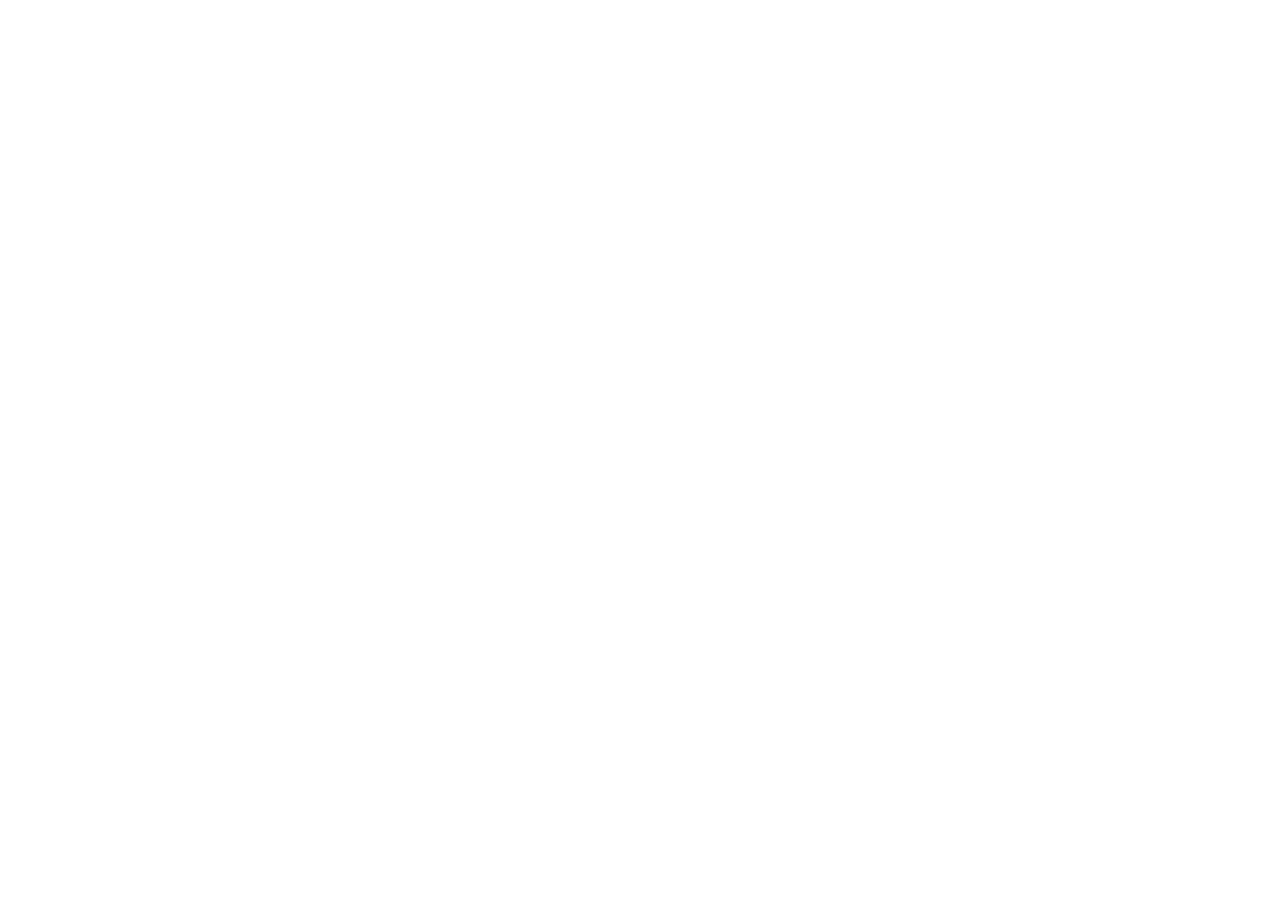
==== commit aad844dd: "updateLogin,admin page" ====
--- a/adminView.html
+++ b/adminView.html
@@ -1,12 +1,12 @@
 <!DOCTYPE html>
-<html >
+<html lang="en">
 
 <head>
     <!-- Required meta tags-->
     <meta charset="UTF-8">
     <meta name="viewport" content="width=device-width, initial-scale=1, shrink-to-fit=no">
     <meta name="description" content="au theme template">
-    <meta name="author" content="Hau Nguyen">
+    <meta name="author" content="Khoaddow">
     <meta name="keywords" content="au theme template">
 
     <!-- Title Page-->
@@ -22,7 +22,8 @@
     <link href="https://cdn.jsdelivr.net/npm/bootstrap@5.1.3/dist/css/bootstrap.min.css" rel="stylesheet">
     <!-- Vendor CSS-->
     <link href="adminView/vendor/animsition/animsition.min.css" rel="stylesheet" media="all">
-    <link href="adminView/vendor/bootstrap-progressbar/bootstrap-progressbar-3.3.4.min.css" rel="stylesheet" media="all">
+    <link href="adminView/vendor/bootstrap-progressbar/bootstrap-progressbar-3.3.4.min.css" rel="stylesheet"
+          media="all">
     <link href="adminView/vendor/wow/animate.css" rel="stylesheet" media="all">
     <link href="adminView/vendor/css-hamburgers/hamburgers.min.css" rel="stylesheet" media="all">
     <link href="adminView/vendor/slick/slick.css" rel="stylesheet" media="all">
@@ -35,9 +36,9 @@
 </head>
 
 <body class="animsition" data-animsition-in-class="fade-in"
-      data-animsition-in-duration="500"
+      data-animsition-in-duration="100"
       data-animsition-out-class="fade-out"
-      data-animsition-out-duration="500" onload="getAllStudent()">
+      data-animsition-out-duration="100" onload="getLists()">
 <div class="page-wrapper">
 
     <!-- MENU SIDEBAR-->
@@ -57,13 +58,13 @@
                     <button class="nav-link" id="v-pills-user-tab" data-bs-toggle="pill" data-bs-target="#v-pills-user"
                             type="button" role="tab" aria-controls="v-pills-user" aria-selected="false">User
                     </button>
-                    <button class="nav-link" id="v-pills-product-tab" data-bs-toggle="pill"
-                            data-bs-target="#v-pills-product" type="button" role="tab" aria-controls="v-pills-product"
-                            aria-selected="false">Product
+                    <button class="nav-link" id="v-pills-blog-tab" data-bs-toggle="pill"
+                            data-bs-target="#v-pills-blog" type="button" role="tab" aria-controls="v-pills-blog"
+                            aria-selected="false">Blog
                     </button>
                     <button class="nav-link" id="v-pills-settings-tab" data-bs-toggle="pill"
                             data-bs-target="#v-pills-settings" type="button" role="tab" aria-controls="v-pills-settings"
-                            aria-selected="false">Settings
+                            aria-selected="false">Category
                     </button>
                 </div>
             </nav>
@@ -131,23 +132,23 @@
                             <div class="account-wrap">
                                 <div class="account-item clearfix js-item-menu">
                                     <div class="image">
-                                        <img src="adminView/images/icon/avatar-01.jpg" alt="John Doe"/>
+                                        <img id="avatarAdmin"/>
                                     </div>
                                     <div class="content">
-                                        <a class="js-acc-btn" href="#">john doe</a>
+                                        <a class="js-acc-btn" href="#" id="nameAdmin"></a>
                                     </div>
                                     <div class="account-dropdown js-dropdown">
                                         <div class="info clearfix">
                                             <div class="image">
-                                                <a href="#">
-                                                    <img src="adminView/images/icon/avatar-01.jpg" alt="John Doe"/>
+                                                <a id="linkAvatarAdmin">
+                                                    <img id="avatarAdminDropDown"/>
                                                 </a>
                                             </div>
                                             <div class="content">
                                                 <h5 class="name">
-                                                    <a href="#">john doe</a>
+                                                    <a href="#" id="nameAdminDropDown"></a>
                                                 </h5>
-                                                <span class="email">johndoe@example.com</span>
+                                                <span class="email" id="emailAdmin"></span>
                                             </div>
                                         </div>
                                         <div class="account-dropdown__body">
@@ -161,8 +162,8 @@
                                             </div>
                                         </div>
                                         <div class="account-dropdown__footer">
-                                            <a href="#">
-                                                <i class="zmdi zmdi-power"></i>Logout</a>
+                                            <a href="#" onclick="logOut()">
+                                                <i class="zmdi zmdi-power" ></i>Logout</a>
                                         </div>
                                     </div>
                                 </div>
@@ -179,6 +180,15 @@
             <div class="section__content section__content--p30">
                 <div class="container-fluid">
                     <div class="row">
+                        <div class="sufee-alert alert with-close alert-primary alert-dismissible fixed-top fade" id="alert">
+                            <span class="badge badge-pill badge-primary" id="alertHeader">Success</span>
+                           <span id="alertContent">
+                                You successfully read this important alert.
+                           </span>
+                            <button type="button" class="close" data-dismiss="alert" aria-label="Close" onclick="location.reload()">
+                                <span aria-hidden="true">&times;</span>
+                            </button>
+                        </div>
                         <div class="tab-content" id="v-pills-tabContent">
                             <div class="tab-pane fade show active" id="v-pills-home" role="tabpanel"
                                  aria-labelledby="v-pills-home-tab">
@@ -191,7 +201,7 @@
                                                         <i class="zmdi zmdi-account-o"></i>
                                                     </div>
                                                     <div class="text">
-                                                        <h2>10368</h2>
+                                                        <h2 id="memberOnline">10368</h2>
                                                         <span>members online</span>
                                                     </div>
                                                 </div>
@@ -206,11 +216,11 @@
                                             <div class="overview__inner">
                                                 <div class="overview-box clearfix">
                                                     <div class="icon">
-                                                        <i class="zmdi zmdi-shopping-cart"></i>
+                                                        <i class="zmdi zmdi-blogger"></i>
                                                     </div>
                                                     <div class="text">
-                                                        <h2>388,688</h2>
-                                                        <span>items solid</span>
+                                                        <h2 id="posts">388,688</h2>
+                                                        <span>posts</span>
                                                     </div>
                                                 </div>
                                                 <div class="overview-chart">
@@ -227,8 +237,8 @@
                                                         <i class="zmdi zmdi-calendar-note"></i>
                                                     </div>
                                                     <div class="text">
-                                                        <h2>1,086</h2>
-                                                        <span>this week</span>
+                                                        <h2 id="postsThisYear">1,086</h2>
+                                                        <span>This week</span>
                                                     </div>
                                                 </div>
                                                 <div class="overview-chart">
@@ -242,11 +252,11 @@
                                             <div class="overview__inner">
                                                 <div class="overview-box clearfix">
                                                     <div class="icon">
-                                                        <i class="zmdi zmdi-money"></i>
+                                                        <i class="zmdi zmdi-account-circle"></i>
                                                     </div>
                                                     <div class="text">
-                                                        <h2>$1,060,386</h2>
-                                                        <span>total earnings</span>
+                                                        <h2 id="numberUser">$1,060,386</h2>
+                                                        <span>Number User</span>
                                                     </div>
                                                 </div>
                                                 <div class="overview-chart">
@@ -258,126 +268,34 @@
                                 </div>
                                 <div class="row">
                                     <div class="col-lg-9">
-                                        <h2 class="title-1 m-b-25">Earnings By Items</h2>
+                                        <h2 class="title-1 m-b-25">Posts with lots of likes</h2>
                                         <div class="table-responsive table--no-card m-b-40">
                                             <table class="table table-borderless table-striped table-earning">
                                                 <thead>
                                                 <tr>
-                                                    <th>date</th>
-                                                    <th>order ID</th>
-                                                    <th>name</th>
-                                                    <th class="text-right">price</th>
-                                                    <th class="text-right">quantity</th>
-                                                    <th class="text-right">total</th>
+                                                    <th>Id</th>
+                                                    <th>Title</th>
+                                                    <th>Category</th>
+                                                    <th>Author</th>
+                                                    <th>Create at</th>
+                                                    <th>Likes</th>
                                                 </tr>
                                                 </thead>
                                                 <tbody>
-                                                <tr>
-                                                    <td>2018-09-29 05:57</td>
-                                                    <td>100398</td>
-                                                    <td>iPhone X 64Gb Grey</td>
-                                                    <td class="text-right">$999.00</td>
-                                                    <td class="text-right">1</td>
-                                                    <td class="text-right">$999.00</td>
-                                                </tr>
-                                                <tr>
-                                                    <td>2018-09-28 01:22</td>
-                                                    <td>100397</td>
-                                                    <td>Samsung S8 Black</td>
-                                                    <td class="text-right">$756.00</td>
-                                                    <td class="text-right">1</td>
-                                                    <td class="text-right">$756.00</td>
-                                                </tr>
-                                                <tr>
-                                                    <td>2018-09-27 02:12</td>
-                                                    <td>100396</td>
-                                                    <td>Game Console Controller</td>
-                                                    <td class="text-right">$22.00</td>
-                                                    <td class="text-right">2</td>
-                                                    <td class="text-right">$44.00</td>
-                                                </tr>
-                                                <tr>
-                                                    <td>2018-09-26 23:06</td>
-                                                    <td>100395</td>
-                                                    <td>iPhone X 256Gb Black</td>
-                                                    <td class="text-right">$1199.00</td>
-                                                    <td class="text-right">1</td>
-                                                    <td class="text-right">$1199.00</td>
-                                                </tr>
-                                                <tr>
-                                                    <td>2018-09-25 19:03</td>
-                                                    <td>100393</td>
-                                                    <td>USB 3.0 Cable</td>
-                                                    <td class="text-right">$10.00</td>
-                                                    <td class="text-right">3</td>
-                                                    <td class="text-right">$30.00</td>
-                                                </tr>
-                                                <tr>
-                                                    <td>2018-09-29 05:57</td>
-                                                    <td>100392</td>
-                                                    <td>Smartwatch 4.0 LTE Wifi</td>
-                                                    <td class="text-right">$199.00</td>
-                                                    <td class="text-right">6</td>
-                                                    <td class="text-right">$1494.00</td>
-                                                </tr>
-                                                <tr>
-                                                    <td>2018-09-24 19:10</td>
-                                                    <td>100391</td>
-                                                    <td>Camera C430W 4k</td>
-                                                    <td class="text-right">$699.00</td>
-                                                    <td class="text-right">1</td>
-                                                    <td class="text-right">$699.00</td>
-                                                </tr>
-                                                <tr>
-                                                    <td>2018-09-22 00:43</td>
-                                                    <td>100393</td>
-                                                    <td>USB 3.0 Cable</td>
-                                                    <td class="text-right">$10.00</td>
-                                                    <td class="text-right">3</td>
-                                                    <td class="text-right">$30.00</td>
+                                                <tr id="postsMostLike">
                                                 </tr>
                                                 </tbody>
                                             </table>
                                         </div>
                                     </div>
                                     <div class="col-lg-3">
-                                        <h2 class="title-1 m-b-25">Top countries</h2>
+                                        <h2 class="title-1 m-b-25">Top Ten Author </h2>
                                         <div class="au-card au-card--bg-blue au-card-top-countries m-b-40">
-                                            <div class="au-card-inner">
+                                            <div class="au-card-infner">
                                                 <div class="table-responsive">
                                                     <table class="table table-top-countries">
                                                         <tbody>
-                                                        <tr>
-                                                            <td>United States</td>
-                                                            <td class="text-right">$119,366.96</td>
-                                                        </tr>
-                                                        <tr>
-                                                            <td>Australia</td>
-                                                            <td class="text-right">$70,261.65</td>
-                                                        </tr>
-                                                        <tr>
-                                                            <td>United Kingdom</td>
-                                                            <td class="text-right">$46,399.22</td>
-                                                        </tr>
-                                                        <tr>
-                                                            <td>Turkey</td>
-                                                            <td class="text-right">$35,364.90</td>
-                                                        </tr>
-                                                        <tr>
-                                                            <td>Germany</td>
-                                                            <td class="text-right">$20,366.96</td>
-                                                        </tr>
-                                                        <tr>
-                                                            <td>France</td>
-                                                            <td class="text-right">$10,366.96</td>
-                                                        </tr>
-                                                        <tr>
-                                                            <td>Australia</td>
-                                                            <td class="text-right">$5,366.96</td>
-                                                        </tr>
-                                                        <tr>
-                                                            <td>Italy</td>
-                                                            <td class="text-right">$1639.32</td>
+                                                        <tr id="topTenAuthor">
                                                         </tr>
                                                         </tbody>
                                                     </table>
@@ -417,16 +335,34 @@
                                                 </div>
                                             </div>
                                         </div>
-                                        <div class="table-responsive table-responsive-data2">
-                                            <table class="table table-data3" id="tableUser">
+                                        <div class="table-responsive table-responsive-data3">
+                                            <table class="table table-borderless table-data3">
+                                                <thead>
+                                                <tr>
+                                                    <th>STT</th>
+                                                    <th>Avatar</th>
+                                                    <th>User Name</th>
+                                                    <th>Role</th>
+                                                    <th>Name</th>
+                                                    <th>Email</th>
+                                                    <th>Birthday</th>
+                                                    <th>Phone</th>
+                                                    <th>RegisDate</th>
+                                                    <th>Status</th>
+                                                    <th>Action</th>
+
+                                                </tr>
+                                                </thead>
+                                                <tbody id="listUser">
+                                                </tbody>
                                             </table>
                                         </div>
                                         <!-- END DATA TABLE -->
                                     </div>
                                 </div>
                             </div>
-                            <div class="tab-pane fade" id="v-pills-product" role="tabpanel"
-                                 aria-labelledby="v-pills-product-tab">
+                            <div class="tab-pane fade" id="v-pills-blog" role="tabpanel"
+                                 aria-labelledby="v-pills-blog-tab">
                                 <div class="row">
                                     <div class="col-md-12">
                                         <!-- DATA TABLE -->
@@ -447,7 +383,8 @@
                                             </div>
                                             <div class="table-data__tool-right">
                                                 <button class="au-btn au-btn-icon au-btn--green au-btn--small">
-                                                    <i class="zmdi zmdi-plus"></i>add item</button>
+                                                    <i class="zmdi zmdi-plus"></i>add item
+                                                </button>
                                                 <div class="rs-select2--dark rs-select2--sm rs-select2--dark2">
                                                     <select class="js-select2" name="type">
                                                         <option selected="selected">Excel</option>
@@ -462,36 +399,19 @@
                                                 <thead>
                                                 <tr>
                                                     <th>STT</th>
-                                                    <th>Name</th>
+                                                    <th>Title</th>
+                                                    <th>Category</th>
+                                                    <th>Author</th>
                                                     <th>Describe</th>
-                                                    <th>Picture</th>
+                                                    <th>Create At</th>
+                                                    <th>Status</th>
                                                     <th></th>
                                                 </tr>
                                                 </thead>
-                                                <tbody>
+                                                <tbody id="listBlog">
                                                 <tr class="tr-shadow">
-                                                    <td>1</td>
-                                                    <td>Coca</td>
-                                                    <td>Đồ uống</td>
-                                                    <td></td>
-                                                    <td>
-                                                        <div class="table-data-feature">
-                                                            <button class="item" data-toggle="tooltip"
-                                                                    data-placement="top" title="Info">
-                                                                <i class="zmdi zmdi-info"></i>
-                                                            </button>
-                                                            <button class="item" data-toggle="tooltip"
-                                                                    data-placement="top" title="Edit">
-                                                                <i class="fa fa-edit"></i>
-                                                            </button>
-                                                            <button class="item" data-toggle="tooltip"
-                                                                    data-placement="top" title="Ban">
-                                                                <i class="fa fa-ban"></i>
-                                                            </button>
-
-                                                        </div>
-                                                    </td>
                                                 </tr>
+                                                <button> </button>
                                                 <tr class="spacer"></tr>
                                                 </tbody>
                                             </table>
@@ -508,8 +428,8 @@
                     <div class="row">
                         <div class="col-md-12">
                             <div class="copyright">
-                                <p>Copyright © 2018 Colorlib. All rights reserved. Template by <a
-                                        href="https://colorlib.com">Colorlib</a>.</p>
+                                <p>Copyright © 2022 Team 2  All rights reserved.  <a
+                                        href="https://zalo.me/g/wsbatn890">Team2</a>.</p>
                             </div>
                         </div>
                     </div>
@@ -522,6 +442,130 @@
 
 </div>
 
+<!-- modal infoUser -->
+<div class="modal fade" id="infoUser" tabindex="-1" role="dialog" aria-labelledby="largeModalLabel"
+     aria-hidden="true">
+    <div class="modal-dialog modal-lg" role="document">
+        <div class="modal-content">
+            <div class="modal-header">
+                <h5 class="modal-title" id="largeModalLabel">User Information</h5>
+                <button type="button" class="close" data-dismiss="modal" aria-label="Close">
+                    <span aria-hidden="true">&times;</span>
+                </button>
+            </div>
+            <div class="modal-body">
+                <div class="row form-group">
+                    <div class="col col-md-3">
+                        <label class=" form-control-label">Avatar</label>
+                    </div>
+                    <div class="col-12 col-md-9">
+                        <img class="form-control-file img-120 img-cir"id="ava">
+                    </div>
+                </div>
+                <div class="row form-group">
+                    <div class="col col-md-3">
+                        <label class=" form-control-label">Id </label>
+                    </div>
+                    <div class="col-12 col-md-9">
+                        <p class="form-control-static" id="id"></p>
+                    </div>
+                </div>
+                <div class="row form-group">
+                    <div class="col col-md-3">
+                        <label class=" form-control-label">Username</label>
+                    </div>
+                    <div class="col-12 col-md-9">
+                        <p class="form-control-static" id="username"></p>
+                    </div>
+                </div>
+                <div class="row form-group">
+                    <div class="col col-md-3">
+                        <label class=" form-control-label">Name</label>
+                    </div>
+                    <div class="col-12 col-md-9">
+                        <p class="form-control-static" id="name"></p>
+                    </div>
+                </div>
+                <div class="row form-group">
+                    <div class="col col-md-3">
+                        <label class=" form-control-label">Email</label>
+                    </div>
+                    <div class="col-12 col-md-9">
+                        <p class="form-control-static"id="email"></p>
+                    </div>
+                </div>
+                <div class="row form-group">
+                    <div class="col col-md-3">
+                        <label class=" form-control-label">Phone</label>
+                    </div>
+                    <div class="col-12 col-md-9">
+                        <p class="form-control-static" id="phone"></p>
+                    </div>
+                </div>
+                <div class="row form-group">
+                    <div class="col col-md-3">
+                        <label class=" form-control-label">Birthday</label>
+                    </div>
+                    <div class="col-12 col-md-9">
+                        <p class="form-control-static" id="birthday"></p>
+                    </div>
+                </div>
+                <div class="row form-group">
+                    <div class="col col-md-3">
+                        <label class=" form-control-label">Register Date</label>
+                    </div>
+                    <div class="col-12 col-md-9">
+                        <p class="form-control-static" id="registerDate"></p>
+                    </div>
+                </div>
+                <div class="row form-group">
+                    <div class="col col-md-3">
+                        <label class=" form-control-label">Last Login</label>
+                    </div>
+                    <div class="col-12 col-md-9">
+                        <p class="form-control-static"id="lastLogin"></p>
+                    </div>
+                </div>
+                <div class="row form-group">
+                    <div class="col col-md-3">
+                        <label class=" form-control-label">Status</label>
+                    </div>
+                    <div class="col-12 col-md-9">
+                        <p class="form-control-static"id="status"></p>
+                    </div>
+                </div>
+
+
+            </div>
+            <div class="modal-footer">
+                <button type="button" class="btn btn-primary" data-dismiss="modal">Close</button>
+            </div>
+        </div>
+    </div>
+</div>
+</div>
+<!-- end modal infoUser -->
+<div class="modal fade" id="banUser" tabindex="-1" role="dialog" aria-labelledby="smallmodalLabel" aria-hidden="true">
+    <div class="modal-dialog modal-sm" role="document">
+        <div class="modal-content">
+            <div class="modal-header">
+                <h5 class="modal-title" id="smallmodalLabel">Confirm Ban User</h5>
+                <button type="button" class="close" data-dismiss="modal" aria-label="Close">
+                    <span aria-hidden="true">&times;</span>
+                </button>
+            </div>
+            <div class="modal-body">
+                <p>
+                    Are you sure to ban this Account
+                </p>
+            </div>
+            <div class="modal-footer">
+                <button type="button" class="btn btn-secondary" data-dismiss="modal">Cancel</button>
+                <button type="button" class="btn btn-primary" id="confirmBanUser" data-dismiss="modal" >Confirm</button>
+            </div>
+        </div>
+    </div>
+</div>
 <div>
     <script src="//ajax.googleapis.com/ajax/libs/jquery/1.9.1/jquery.min.js"></script>
     <!-- Jquery JS-->
